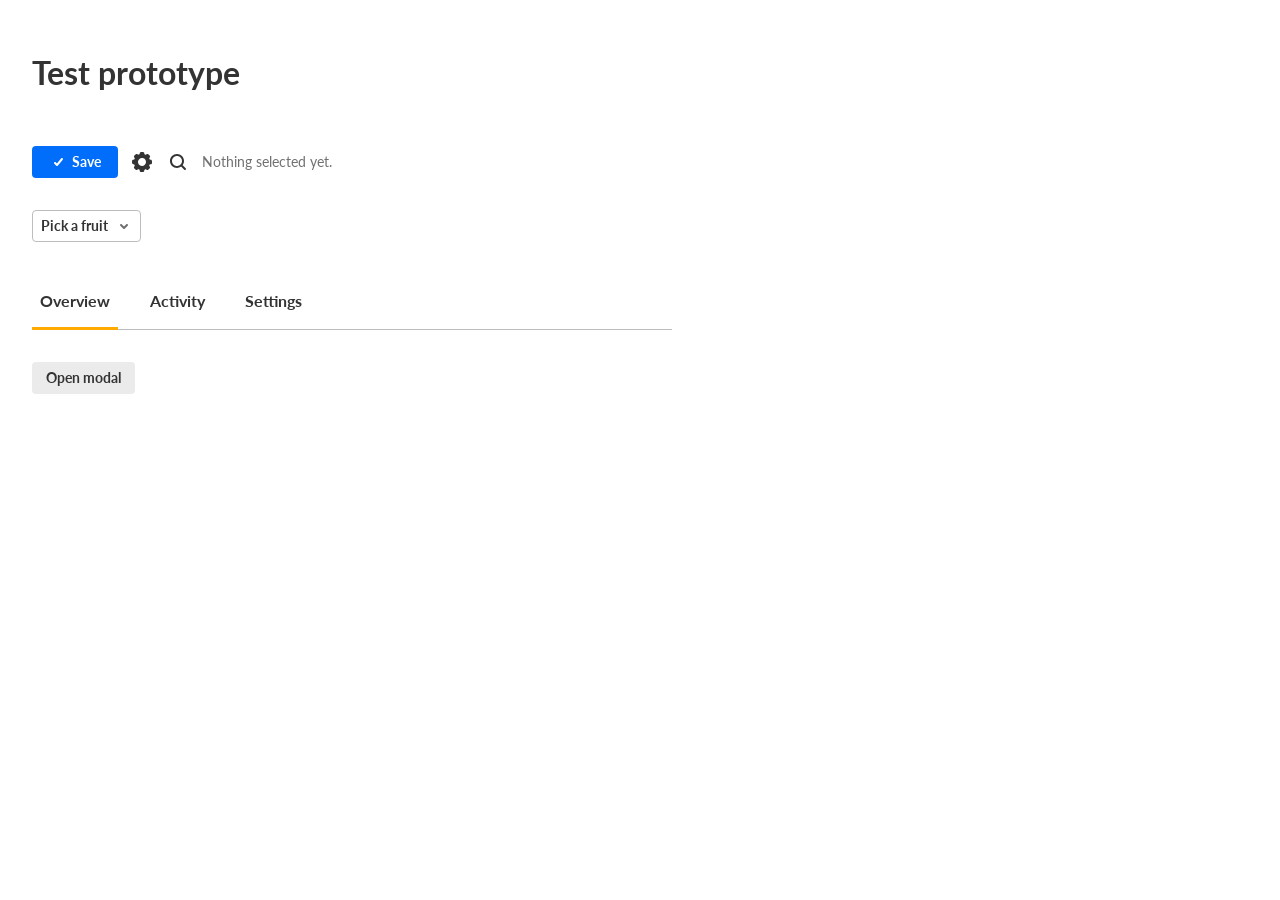
==== test-prototype.html @ f4e9b9c2 "d" ====
<!DOCTYPE html>
<html lang="en">
<head>
  <meta charset="UTF-8" />
  <meta name="viewport" content="width=device-width, initial-scale=1.0" />
  <title>Test prototype (DS v1.0)</title>

  <!-- The three DS tags. This page links ONLY files from releases/v1.0/. -->
  <link rel="stylesheet" href="releases/v1.0/styles.css" />
  <script src="releases/v1.0/ds-icons.js"></script>
  <script src="releases/v1.0/ds.js"></script>

  <style>
    body { margin: 0; padding: 32px; background: var(--ds-background); color: var(--ds-tone-1); }
    .stack { display: flex; flex-direction: column; gap: 32px; max-width: 640px; }
    .row { display: flex; align-items: center; gap: 12px; flex-wrap: wrap; }
    #status { font-size: 14px; color: var(--ds-tone-2); }
  </style>
</head>
<body>
  <div class="stack">
    <h1>Test prototype</h1>

    <!-- Button + icons -->
    <div class="row">
      <button class="ds-btn ds-btn-md ds-btn-primary" id="save">
        <ds-icon name="check" size="16"></ds-icon> Save
      </button>
      <ds-icon name="settings"></ds-icon>
      <ds-icon name="search"></ds-icon>
      <span id="status">Nothing selected yet.</span>
    </div>

    <!-- Select -->
    <div class="row">
      <div class="ds-select-wrapper" id="fruit">
        <button class="ds-select" aria-haspopup="listbox">
          <span>Pick a fruit</span>
          <ds-icon class="ds-select-chevron" name="chevron-down" size="16"></ds-icon>
        </button>
        <div class="ds-select-menu" role="listbox">
          <button class="ds-select-item" role="option"><span class="ds-select-item-label">Apple</span></button>
          <button class="ds-select-item" role="option"><span class="ds-select-item-label">Banana</span></button>
          <button class="ds-select-item" role="option"><span class="ds-select-item-label">Cherry</span></button>
        </div>
      </div>
    </div>

    <!-- Tabs -->
    <div class="ds-tabs" role="tablist" id="tabs">
      <button class="ds-tab" role="tab" aria-selected="true">Overview</button>
      <button class="ds-tab" role="tab" aria-selected="false">Activity</button>
      <button class="ds-tab" role="tab" aria-selected="false">Settings</button>
    </div>

    <!-- Modal -->
    <div class="row">
      <button class="ds-btn ds-btn-md ds-btn-secondary" data-ds-open="confirm-modal">Open modal</button>
    </div>

    <div class="ds-modal ds-modal-sm" id="confirm-modal" hidden>
      <div class="ds-modal-backdrop" data-ds-close></div>
      <div class="ds-modal-dialog" role="dialog" aria-modal="true" aria-labelledby="confirm-modal-title">
        <div class="ds-modal-header">
          <h2 class="ds-modal-title" id="confirm-modal-title">Delete item?</h2>
          <button class="ds-modal-close" data-ds-close aria-label="Close"><ds-icon name="clear"></ds-icon></button>
        </div>
        <div class="ds-modal-body">This action cannot be undone.</div>
        <div class="ds-modal-footer">
          <button class="ds-btn ds-btn-md ds-btn-secondary" data-ds-close>Cancel</button>
          <button class="ds-btn ds-btn-md ds-btn-danger" data-ds-close>Delete</button>
        </div>
      </div>
    </div>
  </div>
</body>
</html>
---- releases/v1.0/styles.css ----
/* ============================================
   @ds/ui — Design System Styles
   ============================================ */

@import url('https://fonts.googleapis.com/css2?family=Lato:wght@400;700&display=swap');

/* ---- Design Tokens ---- */
:root {
  /* Primary */
  --ds-primary: #006efa;
  --ds-primary-darker: #004cad;
  --ds-primary-brighter: #4798ff;
  --ds-primary-text-contrast: #ffffff;

  /* Danger */
  --ds-danger: #ca1c2d;
  --ds-danger-darker: #9d1523;
  --ds-danger-brighter: #e33547;
  --ds-danger-text-contrast: #ffffff;

  /* Acknowledgement */
  --ds-warning: #E86925;
  --ds-warning-text-contrast: #ffffff;
  --ds-success: #23803a;
  --ds-success-text-contrast: #ffffff;

  /* Brand */
  --ds-stream-blue: #006EFA;
  --ds-screen-green: #00A078;

  /* Accent (selected-tab indicator) */
  --ds-accent: #ffaa00;

  /* Secondary text (menu item descriptions) */
  --ds-text-subtle: #888888;
  --ds-text-subtle-disabled: #cccccc;

  /* Tints — translucent brand colors for hover / selected backgrounds */
  --ds-primary-tint-6: rgba(0,110,250,0.06);
  --ds-primary-tint-10: rgba(0,110,250,0.1);
  --ds-danger-tint-10: rgba(202,28,45,0.1);

  /* Tones — Light Theme */
  --ds-tone-1: #333333;
  --ds-tone-2: #707070;
  --ds-tone-3: #878787;
  --ds-tone-4: #bdbdbd;
  --ds-tone-5: #d9d9d9;
  --ds-tone-6: #ebebeb;
  --ds-tone-7: #f5f5f5;
  --ds-tone-8: #ffffff;

  /* Surfaces */
  --ds-background: #ffffff;
  --ds-paper: #f5f5f5;
  --ds-elevated: #ffffff;

  /* Opacity — Black */
  --ds-b-20: rgba(0,0,0,0.2);
  --ds-b-30: rgba(0,0,0,0.3);
  --ds-b-40: rgba(0,0,0,0.4);
  --ds-b-60: rgba(0,0,0,0.6);
  --ds-b-70: rgba(0,0,0,0.7);
  --ds-b-100: #000000;

  /* Opacity — White */
  --ds-w-20: rgba(255,255,255,0.2);
  --ds-w-40: rgba(255,255,255,0.4);
  --ds-w-60: rgba(255,255,255,0.6);
  --ds-w-70: rgba(255,255,255,0.7);
  --ds-w-80: rgba(255,255,255,0.8);
  --ds-w-100: #ffffff;

  /* Hover Mode */
  --ds-hover-black: #000000;

  /* Radius */
  --ds-roundness-tiny: 3px;
  --ds-roundness-1: 4px;
  --ds-roundness-2: 8px;
  --ds-roundness-3: 12px;

  /* Spacing — 4px base. space-N = N x 4px. Half steps use a dash: 1-5 = 1.5 x 4px = 6px. */
  --ds-space-0-25: 1px;
  --ds-space-0-5: 2px;
  --ds-space-0-75: 3px;
  --ds-space-1: 4px;
  --ds-space-1-5: 6px;
  --ds-space-2: 8px;
  --ds-space-2-5: 10px;
  --ds-space-3: 12px;
  --ds-space-3-5: 14px;
  --ds-space-4: 16px;
  --ds-space-4-5: 18px;
  --ds-space-5: 20px;
  --ds-space-5-5: 22px;
  --ds-space-6: 24px;
  --ds-space-7: 28px;
  --ds-space-8: 32px;
  --ds-space-16: 64px;

  /* Typography */
  --ds-font-family: 'Lato', sans-serif;

  --ds-font-size-1: 11px;
  --ds-font-size-2: 12px;
  --ds-font-size-3: 13px;
  --ds-font-size-4: 14px;
  --ds-font-size-5: 16px;
  --ds-font-size-6: 18px;
  --ds-font-size-7: 48px;

  --ds-font-weight-regular: 400;
  --ds-font-weight-bold: 700;

  --ds-line-height-solid: 1;
  --ds-line-height-16: 16px;
  --ds-line-height-18: 18px;
  --ds-line-height-20: 20px;
  --ds-line-height-21: 21px;
  --ds-line-height-24: 24px;

  /* Shadows */
  --ds-shadow-menu: 0 0 0 1px var(--ds-b-20), 0 4px 30px -8px var(--ds-b-20);
  --ds-shadow-floating: 0 0 0 0 var(--ds-b-20), 0 4px 30px 0 var(--ds-b-20);

  /* Motion */
  --ds-duration-fast: 0.1s;
  --ds-duration-base: 0.15s;
  --ds-duration-slow: 0.2s;
  --ds-duration-exit: 0.35s;
  --ds-duration-enter: 0.5s;
  --ds-duration-spin: 0.8s;
  --ds-ease-out: cubic-bezier(0.16, 1, 0.3, 1);

  /* Opacity */
  --ds-opacity-disabled: 0.5;

  /* Layering */
  --ds-z-dropdown: 100;
  --ds-z-tooltip: 100;
  --ds-z-modal: 1000;
  --ds-z-toast: 9999;

  /* Modal widths */
  --ds-modal-width-sm: 400px;
  --ds-modal-width-md: 560px;
  --ds-modal-width-lg: 800px;
}

/* ---- Dark Theme Override ---- */
[data-theme="dark"] {
  --ds-tone-1: #FFFFFF;
  --ds-tone-2: #CCCCCC;
  --ds-tone-3: #999999;
  --ds-tone-4: #666666;
  --ds-tone-5: #525252;
  --ds-tone-6: #383838;
  --ds-tone-7: #212121;
  --ds-tone-8: #000000;
  --ds-background: #121212;
  --ds-paper: #242424;
  --ds-elevated: #333333;
}

/* ---- Global Typography ---- */
html, body {
  font-family: var(--ds-font-family);
}

/* ---- Base Reset for DS components ---- */
[class^="ds-"],
[class*=" ds-"] {
  box-sizing: border-box;
  font-family: var(--ds-font-family);
}

/* ============================================
   Button
   ============================================ */
.ds-btn {
  display: inline-flex;
  align-items: center;
  justify-content: center;
  gap: var(--ds-space-1-5);
  font-family: var(--ds-font-family);
  font-weight: var(--ds-font-weight-bold);
  font-size: var(--ds-font-size-4);
  border: none;
  cursor: pointer;
  transition: all var(--ds-duration-base);
  border-radius: var(--ds-roundness-1);
  white-space: nowrap;
  text-decoration: none;
  line-height: var(--ds-line-height-solid);
}
.ds-btn:focus-visible {
  outline: 2px solid var(--ds-primary);
  outline-offset: 2px;
}

/* Sizes */
.ds-btn-sm { height: 24px; min-width: 70px; padding: 0 var(--ds-space-2-5); font-size: var(--ds-font-size-3); }
.ds-btn-md { height: 32px; min-width: 86px; padding: 0 var(--ds-space-3-5); }
.ds-btn-lg { height: 40px; min-width: 99px; padding: 0 var(--ds-space-4-5); font-size: var(--ds-font-size-5); }
.ds-btn-xl { height: 48px; min-width: 99px; padding: 0 var(--ds-space-5-5); font-size: var(--ds-font-size-5); }

/* Variants */
.ds-btn-primary { background: var(--ds-primary); color: var(--ds-primary-text-contrast); }
.ds-btn-primary:hover { background: var(--ds-primary-darker); }

.ds-btn-secondary { background: var(--ds-tone-6); color: var(--ds-tone-1); border: none; }
.ds-btn-secondary:hover { background: var(--ds-tone-5); }

.ds-btn-danger { background: var(--ds-danger); color: var(--ds-danger-text-contrast); }
.ds-btn-danger:hover { background: var(--ds-danger-darker); }

/* Disabled — applied via :disabled pseudo-class for real buttons */
.ds-btn:disabled,
.ds-btn[aria-disabled="true"] {
  background: var(--ds-tone-6);
  color: var(--ds-tone-4);
  border: none;
  cursor: not-allowed;
  pointer-events: none;
}

/* Borderless — transparent bg, colored text, bg on hover */
.ds-btn-borderless { background: transparent; }
.ds-btn-borderless.ds-btn-primary { background: transparent; color: var(--ds-primary); }
.ds-btn-borderless.ds-btn-primary:hover { background: var(--ds-primary-tint-10); }
.ds-btn-borderless.ds-btn-secondary { background: transparent; color: var(--ds-tone-1); }
.ds-btn-borderless.ds-btn-secondary:hover { background: var(--ds-tone-5); }
.ds-btn-borderless.ds-btn-danger { background: transparent; color: var(--ds-danger); }
.ds-btn-borderless.ds-btn-danger:hover { background: var(--ds-danger-tint-10); }

/* Icon-only */
.ds-btn-icon { min-width: unset; padding: 0; }
.ds-btn-icon.ds-btn-sm { width: 24px; }
.ds-btn-icon.ds-btn-md { width: 32px; }
.ds-btn-icon.ds-btn-md svg { width: 24px; height: 24px; }
.ds-btn-icon.ds-btn-lg { width: 40px; }
.ds-btn-icon.ds-btn-lg svg { width: 24px; height: 24px; }
.ds-btn-icon.ds-btn-xl { width: 48px; }

/* Circular */
.ds-btn-circular {
  display: inline-flex;
  align-items: center;
  justify-content: center;
  border-radius: 50%;
  border: none;
  cursor: pointer;
  background: var(--ds-b-60);
  color: var(--ds-w-100);
  transition: all var(--ds-duration-base);
  padding: 0;
}
.ds-btn-circular:hover {
  background: var(--ds-b-70);
}
.ds-btn-circular:focus-visible {
  background: var(--ds-b-70);
  outline: 2px solid var(--ds-primary);
  outline-offset: 2px;
}
.ds-btn-circular:disabled,
.ds-btn-circular[aria-disabled="true"] {
  background: var(--ds-tone-5);
  color: var(--ds-tone-4);
  cursor: not-allowed;
  pointer-events: none;
}
.ds-btn-circular-sm { width: 32px; height: 32px; }
.ds-btn-circular-sm svg { width: 24px; height: 24px; }
.ds-btn-circular-md { width: 48px; height: 48px; }
.ds-btn-circular-md svg { width: 36px; height: 36px; }
.ds-btn-circular-lg { width: 56px; height: 56px; }
.ds-btn-circular-lg svg { width: 36px; height: 36px; }

/* Circular — dark theme */
[data-theme="dark"] .ds-btn-circular {
  background: var(--ds-w-60);
  color: var(--ds-w-100);
}
[data-theme="dark"] .ds-btn-circular:hover {
  background: var(--ds-w-70);
}
[data-theme="dark"] .ds-btn-circular:focus-visible {
  background: var(--ds-w-70);
}

/* ============================================
   Input
   ============================================ */
.ds-input {
  font-family: var(--ds-font-family);
  font-weight: var(--ds-font-weight-regular);
  border: 1px solid var(--ds-tone-3);
  border-radius: var(--ds-roundness-1);
  background: var(--ds-tone-8);
  color: var(--ds-tone-1);
  outline: none;
  transition: all var(--ds-duration-base);
  padding: 0 var(--ds-space-2-5);
  width: 100%;
}
.ds-input::placeholder { color: var(--ds-tone-3); }
.ds-input:hover { border-color: var(--ds-tone-2); }
.ds-input:focus { border-color: var(--ds-primary); }

/* Sizes */
.ds-input-md { height: 32px; font-size: var(--ds-font-size-4); }
.ds-input-lg { height: 40px; font-size: var(--ds-font-size-5); }
.ds-input-xl { height: 48px; font-size: var(--ds-font-size-5); }

/* States */
.ds-input-error { border-color: var(--ds-danger); }
.ds-input-error:focus { border-color: var(--ds-danger); }

.ds-input:disabled {
  background: var(--ds-tone-8);
  border-color: var(--ds-tone-4);
  color: var(--ds-tone-4);
  cursor: not-allowed;
}

/* ============================================
   Textarea
   ============================================ */
.ds-textarea {
  font-family: var(--ds-font-family);
  font-weight: var(--ds-font-weight-regular);
  border: 1px solid var(--ds-tone-3);
  border-radius: var(--ds-roundness-1);
  background: var(--ds-tone-8);
  color: var(--ds-tone-1);
  outline: none;
  transition: all var(--ds-duration-base);
  padding: var(--ds-space-2) var(--ds-space-2-5);
  min-height: 88px;
  resize: vertical;
  font-size: var(--ds-font-size-4);
  width: 100%;
}
.ds-textarea::placeholder { color: var(--ds-tone-3); }
.ds-textarea:hover { border-color: var(--ds-tone-2); }
.ds-textarea:focus { border-color: var(--ds-primary); }
.ds-textarea-error { border-color: var(--ds-danger); }
.ds-textarea-error:focus { border-color: var(--ds-danger); }
.ds-textarea:disabled {
  background: var(--ds-tone-8);
  border-color: var(--ds-tone-4);
  color: var(--ds-tone-4);
  cursor: not-allowed;
}

/* ============================================
   Checkbox
   ============================================ */
.ds-checkbox {
  display: inline-flex;
  align-items: center;
  gap: var(--ds-space-2);
  cursor: pointer;
  font-size: var(--ds-font-size-4);
  color: var(--ds-tone-1);
  position: relative;
}
.ds-checkbox-input {
  position: absolute;
  width: 1px;
  height: 1px;
  padding: 0;
  margin: -1px;
  overflow: hidden;
  clip: rect(0,0,0,0);
  white-space: nowrap;
  border-width: 0;
}
.ds-checkbox-indicator {
  width: 18px;
  height: 18px;
  flex-shrink: 0;
  border: 1px solid var(--ds-tone-3);
  border-radius: var(--ds-roundness-1);
  background: var(--ds-tone-8);
  display: inline-flex;
  align-items: center;
  justify-content: center;
  transition: all var(--ds-duration-base);
}
.ds-checkbox-indicator svg {
  display: none;
}

/* Checked */
.ds-checkbox-input:checked + .ds-checkbox-indicator {
  background: var(--ds-primary);
  border-color: var(--ds-primary);
}
.ds-checkbox-input:checked + .ds-checkbox-indicator svg {
  display: block;
}

/* Indeterminate */
.ds-checkbox-input:indeterminate + .ds-checkbox-indicator {
  background: var(--ds-primary);
  border-color: var(--ds-primary);
}
.ds-checkbox-input:indeterminate + .ds-checkbox-indicator svg {
  display: block;
}

/* Disabled */
.ds-checkbox-input:disabled + .ds-checkbox-indicator {
  background: var(--ds-tone-7);
  border-color: var(--ds-tone-4);
  cursor: not-allowed;
}
.ds-checkbox-input:disabled ~ .ds-checkbox-label {
  color: var(--ds-tone-4);
  cursor: not-allowed;
}
.ds-checkbox:has(.ds-checkbox-input:disabled) {
  cursor: not-allowed;
}

/* Focus */
.ds-checkbox-input:focus-visible + .ds-checkbox-indicator {
  outline: 2px solid var(--ds-primary);
  outline-offset: 2px;
}

/* ============================================
   Radio
   ============================================ */
.ds-radio {
  display: inline-flex;
  align-items: center;
  gap: var(--ds-space-2);
  cursor: pointer;
  font-size: var(--ds-font-size-4);
  color: var(--ds-tone-1);
  position: relative;
}
.ds-radio-input {
  position: absolute;
  width: 1px;
  height: 1px;
  padding: 0;
  margin: -1px;
  overflow: hidden;
  clip: rect(0,0,0,0);
  white-space: nowrap;
  border-width: 0;
}
.ds-radio-indicator {
  width: 18px;
  height: 18px;
  flex-shrink: 0;
  border: 1px solid var(--ds-tone-3);
  border-radius: 50%;
  background: var(--ds-tone-8);
  display: inline-flex;
  align-items: center;
  justify-content: center;
  transition: all var(--ds-duration-base);
}
.ds-radio-indicator::after {
  content: '';
  display: block;
  width: 8px;
  height: 8px;
  background: var(--ds-w-100);
  border-radius: 50%;
  opacity: 0;
  transition: opacity var(--ds-duration-base);
}

/* Selected */
.ds-radio-input:checked + .ds-radio-indicator {
  background: var(--ds-primary);
  border-color: var(--ds-primary);
}
.ds-radio-input:checked + .ds-radio-indicator::after {
  opacity: 1;
}

/* Disabled */
.ds-radio-input:disabled + .ds-radio-indicator {
  background: var(--ds-tone-7);
  border-color: var(--ds-tone-4);
  cursor: not-allowed;
}
.ds-radio-input:disabled ~ .ds-radio-label {
  color: var(--ds-tone-4);
  cursor: not-allowed;
}
.ds-radio:has(.ds-radio-input:disabled) {
  cursor: not-allowed;
}

/* Focus */
.ds-radio-input:focus-visible + .ds-radio-indicator {
  outline: 2px solid var(--ds-primary);
  outline-offset: 2px;
}

/* ============================================
   Switch
   ============================================ */
.ds-switch {
  display: inline-flex;
  align-items: center;
  gap: var(--ds-space-2);
}
.ds-switch-track {
  position: relative;
  cursor: pointer;
  transition: all var(--ds-duration-base);
  border-radius: var(--ds-roundness-3);
  border: none;
  padding: 0;
  outline: none;
}
.ds-switch-track:focus-visible {
  outline: 2px solid var(--ds-primary);
  outline-offset: 2px;
}

/* Sizes */
.ds-switch-sm { width: 32px; height: 16px; }
.ds-switch-lg { width: 44px; height: 24px; }

/* States */
.ds-switch-off { background: var(--ds-tone-3); }
.ds-switch-on { background: var(--ds-primary); }

.ds-switch-handle {
  position: absolute;
  top: 2px;
  background: var(--ds-w-100);
  border-radius: 50%;
  transition: all var(--ds-duration-base);
}
.ds-switch-sm .ds-switch-handle { width: 12px; height: 12px; }
.ds-switch-lg .ds-switch-handle { width: 20px; height: 20px; }

.ds-switch-off .ds-switch-handle { left: 2px; }
.ds-switch-on.ds-switch-sm .ds-switch-handle { left: 18px; }
.ds-switch-on.ds-switch-lg .ds-switch-handle { left: 22px; }

/* Disabled */
.ds-switch-track:disabled {
  opacity: var(--ds-opacity-disabled);
  cursor: not-allowed;
}

.ds-switch-content {
  display: flex;
  flex-direction: column;
}
.ds-switch-label {
  font-size: var(--ds-font-size-4);
  font-weight: var(--ds-font-weight-bold);
  color: var(--ds-tone-1);
}
.ds-switch-description {
  font-size: var(--ds-font-size-3);
  color: var(--ds-tone-2);
}

/* ============================================
   FormField
   ============================================ */
.ds-form-field {
  margin-bottom: var(--ds-space-5);
}
.ds-form-label {
  display: flex;
  align-items: center;
  gap: var(--ds-space-1-5);
  font-family: var(--ds-font-family);
  font-size: var(--ds-font-size-4);
  font-weight: var(--ds-font-weight-bold);
  margin-bottom: var(--ds-space-1);
  color: var(--ds-tone-1);
}
.ds-form-counter {
  font-weight: var(--ds-font-weight-regular);
  color: var(--ds-tone-2);
  margin-left: auto;
}
.ds-form-desc {
  font-family: var(--ds-font-family);
  font-size: var(--ds-font-size-3);
  font-weight: var(--ds-font-weight-bold);
  color: var(--ds-tone-2);
  margin: 0 0 var(--ds-space-1);
}
.ds-form-error {
  font-family: var(--ds-font-family);
  font-size: var(--ds-font-size-4);
  color: var(--ds-danger);
  margin-top: var(--ds-space-1);
}

/* ============================================
   Select
   ============================================ */

/* -- Wrapper (positions trigger + menu) -- */
.ds-select-wrapper {
  position: relative;
  display: inline-block;
}

/* -- Trigger -- */
.ds-select {
  display: inline-flex;
  align-items: center;
  gap: var(--ds-space-2);
  height: 32px;
  padding: 0 var(--ds-space-2);
  font-family: var(--ds-font-family);
  font-weight: var(--ds-font-weight-bold);
  font-size: var(--ds-font-size-4);
  color: var(--ds-tone-1);
  background: var(--ds-background);
  border: 1px solid var(--ds-tone-4);
  border-radius: var(--ds-roundness-1);
  cursor: pointer;
  outline: none;
  transition: all var(--ds-duration-base);
  white-space: nowrap;
  line-height: var(--ds-line-height-solid);
}
.ds-select:hover {
  background: var(--ds-tone-6);
  border-color: var(--ds-tone-5);
}
.ds-select:focus-visible,
.ds-select[aria-expanded="true"] {
  background: var(--ds-tone-6);
  border-color: var(--ds-tone-6);
}
.ds-select:disabled,
.ds-select[aria-disabled="true"] {
  background: var(--ds-background);
  border-color: var(--ds-tone-6);
  color: var(--ds-tone-4);
  cursor: not-allowed;
  pointer-events: none;
}
.ds-select:disabled .ds-select-icon,
.ds-select[aria-disabled="true"] .ds-select-icon {
  color: var(--ds-tone-4);
}

/* Chevron flip when open */
.ds-select[aria-expanded="true"] .ds-select-chevron {
  transform: rotate(180deg);
}

/* Borderless variant */
.ds-select-borderless {
  border-color: transparent;
}
.ds-select-borderless:hover {
  border-color: transparent;
}
.ds-select-borderless:focus-visible,
.ds-select-borderless[aria-expanded="true"] {
  border-color: transparent;
}
.ds-select-borderless:disabled,
.ds-select-borderless[aria-disabled="true"] {
  border-color: transparent;
}

/* Icon-only trigger */
.ds-select-icon-only {
  padding: 0 var(--ds-space-1);
}

/* Select icon wrapper (leading icon) */
.ds-select-icon {
  display: inline-flex;
  flex-shrink: 0;
  color: var(--ds-tone-1);
}

/* Chevron */
.ds-select-chevron {
  display: inline-flex;
  flex-shrink: 0;
  color: var(--ds-tone-2);
  transition: transform var(--ds-duration-base);
}
.ds-select:disabled .ds-select-chevron,
.ds-select[aria-disabled="true"] .ds-select-chevron {
  color: var(--ds-tone-4);
}

/* -- Dropdown Menu -- */
.ds-select-menu {
  width: 260px;
  max-height: 320px;
  overflow-y: auto;
  background: var(--ds-elevated);
  border-radius: var(--ds-roundness-1);
  padding: var(--ds-space-2) 0;
  box-shadow: var(--ds-shadow-menu);
}

/* When menu is inside a wrapper, position it absolutely & hide by default */
.ds-select-wrapper .ds-select-menu {
  position: absolute;
  top: calc(100% + var(--ds-space-1));
  left: 0;
  z-index: var(--ds-z-dropdown);
  display: none;
}
.ds-select-wrapper.ds-select-open .ds-select-menu {
  display: block;
}

/* -- Menu Item -- */
.ds-select-item {
  display: flex;
  align-items: center;
  gap: var(--ds-space-2);
  width: 100%;
  padding: var(--ds-space-2) var(--ds-space-4);
  position: relative;
  font-family: var(--ds-font-family);
  font-weight: var(--ds-font-weight-bold);
  font-size: var(--ds-font-size-4);
  line-height: var(--ds-line-height-24);
  color: var(--ds-tone-1);
  background: none;
  border: none;
  cursor: pointer;
  text-align: left;
  outline: none;
}
.ds-select-item::before {
  content: '';
  position: absolute;
  inset: var(--ds-space-1);
  border-radius: var(--ds-roundness-1);
  transition: background var(--ds-duration-fast);
}
.ds-select-item:hover::before {
  background: var(--ds-tone-6);
}
.ds-select-item > * {
  position: relative;
}

/* Item label text */
.ds-select-item-label {
  flex: 1 0 0;
  min-width: 0;
}

/* Item description (below label) */
.ds-select-item-desc {
  font-weight: var(--ds-font-weight-regular);
  font-size: var(--ds-font-size-3);
  line-height: normal;
  color: var(--ds-text-subtle);
}

/* Item trailing icon (check, chevron-right) */
.ds-select-item-trailing {
  display: inline-flex;
  flex-shrink: 0;
}

/* Disabled item */
.ds-select-item[aria-disabled="true"] {
  color: var(--ds-tone-4);
  cursor: not-allowed;
  pointer-events: none;
}
.ds-select-item[aria-disabled="true"]:hover::before {
  background: none;
}
.ds-select-item[aria-disabled="true"] .ds-select-item-desc {
  color: var(--ds-text-subtle-disabled);
}

/* -- Separator -- */
.ds-select-separator {
  padding: var(--ds-space-2) 0 0;
}
.ds-select-separator-line {
  border: none;
  border-top: 1px solid var(--ds-tone-4);
  margin: 0 0 var(--ds-space-2);
}
.ds-select-separator-title {
  padding: 0 var(--ds-space-4) var(--ds-space-2);
  font-family: var(--ds-font-family);
  font-weight: var(--ds-font-weight-bold);
  font-size: var(--ds-font-size-4);
  line-height: var(--ds-line-height-16);
  color: var(--ds-tone-2);
}

/* ============================================
   Tabs
   ============================================ */
.ds-tabs {
  display: flex;
  gap: var(--ds-space-6);
  align-items: start;
  border-bottom: 1px solid var(--ds-tone-4);
}

.ds-tab {
  display: inline-flex;
  align-items: center;
  justify-content: center;
  gap: var(--ds-space-2);
  height: 56px;
  padding: 0 var(--ds-space-2);
  font-family: var(--ds-font-family);
  font-weight: var(--ds-font-weight-bold);
  font-size: var(--ds-font-size-5);
  line-height: var(--ds-line-height-21);
  color: var(--ds-tone-1);
  background: none;
  border: none;
  border-bottom: 3px solid transparent;
  cursor: pointer;
  white-space: nowrap;
  outline: none;
  transition: color var(--ds-duration-base), border-color var(--ds-duration-base);
  margin-bottom: -1px; /* overlap container border */
}
.ds-tab:hover {
  color: var(--ds-primary);
}
.ds-tab:hover .ds-tab-icon {
  color: var(--ds-primary);
}
.ds-tab:active {
  color: var(--ds-primary-brighter);
}
.ds-tab:focus-visible {
  outline: 2px solid var(--ds-primary);
  outline-offset: -2px;
  border-radius: var(--ds-roundness-1);
}

/* Current / selected tab */
.ds-tab[aria-selected="true"] {
  border-bottom-color: var(--ds-accent);
}

/* Disabled */
.ds-tab:disabled,
.ds-tab[aria-disabled="true"] {
  color: var(--ds-tone-4);
  cursor: not-allowed;
  pointer-events: none;
}
.ds-tab:disabled .ds-tab-icon,
.ds-tab[aria-disabled="true"] .ds-tab-icon {
  color: var(--ds-tone-4);
}

/* Tab icon */
.ds-tab-icon {
  display: inline-flex;
  flex-shrink: 0;
  color: var(--ds-tone-1);
  transition: color var(--ds-duration-base);
}

/* Tab chevron (for select-style tabs) */
.ds-tab-chevron {
  display: inline-flex;
  flex-shrink: 0;
  transition: color var(--ds-duration-base);
}

/* ============================================
   Segmented Control
   ============================================ */
.ds-segmented {
  display: inline-flex;
  align-items: center;
  gap: var(--ds-space-0-5);
  padding: var(--ds-space-0-5);
  background: var(--ds-tone-6);
  border-radius: var(--ds-roundness-1);
}

.ds-segmented-item {
  display: inline-flex;
  align-items: center;
  justify-content: center;
  gap: var(--ds-space-1);
  height: 28px;
  padding: var(--ds-space-0-5) var(--ds-space-3);
  font-family: var(--ds-font-family);
  font-weight: var(--ds-font-weight-bold);
  font-size: var(--ds-font-size-4);
  line-height: var(--ds-line-height-solid);
  color: var(--ds-tone-1);
  background: none;
  border: none;
  border-radius: var(--ds-roundness-1);
  cursor: pointer;
  white-space: nowrap;
  outline: none;
  transition: background var(--ds-duration-base);
}

/* Hover */
.ds-segmented-item:hover {
  background: var(--ds-tone-5);
}

/* Focus */
.ds-segmented-item:focus-visible {
  background: var(--ds-tone-4);
  outline: 2px solid var(--ds-primary);
  outline-offset: -2px;
}

/* Selected */
.ds-segmented-item[aria-checked="true"] {
  background: var(--ds-tone-8);
}
.ds-segmented-item[aria-checked="true"]:hover {
  background: var(--ds-tone-8);
}

/* Disabled */
.ds-segmented-item:disabled {
  color: var(--ds-tone-4);
  cursor: not-allowed;
  pointer-events: none;
}
.ds-segmented-item:disabled svg {
  color: var(--ds-tone-4);
}

/* Icon inside item */
.ds-segmented-icon {
  display: inline-flex;
  flex-shrink: 0;
  color: inherit;
}

/* ============================================
   Data Table
   ============================================ */

/* -- Wrapper -- */
.ds-table {
  width: 100%;
  font-family: var(--ds-font-family);
}

/* -- Action Bar -- */
.ds-table-action-bar {
  display: flex;
  align-items: center;
  gap: var(--ds-space-2);
  height: 32px;
  margin-bottom: var(--ds-space-4);
}
.ds-table-action-bar-spacer {
  flex: 1 1 auto;
}

/* -- Table element -- */
.ds-table table {
  width: 100%;
  border-collapse: collapse;
  table-layout: fixed;
}

/* -- Header Row -- */
.ds-table thead th {
  height: 36px;
  padding: 0 var(--ds-space-2);
  font-family: var(--ds-font-family);
  font-weight: var(--ds-font-weight-bold);
  font-size: var(--ds-font-size-3);
  line-height: var(--ds-line-height-16);
  color: var(--ds-tone-2);
  text-align: left;
  white-space: nowrap;
  border-bottom: 1px solid var(--ds-tone-5);
  vertical-align: middle;
  user-select: none;
}

/* Sortable header */
.ds-table-sortable {
  cursor: pointer;
  transition: color var(--ds-duration-base);
}
.ds-table-sortable:hover {
  color: var(--ds-tone-1);
}

/* Sort indicator */
.ds-table-sort-icon {
  display: inline-flex;
  vertical-align: middle;
  margin-left: var(--ds-space-1);
  color: inherit;
}

/* Active sort column header */
.ds-table-sorted {
  color: var(--ds-tone-1);
}

/* -- Body Row -- */
.ds-table tbody tr {
  height: 64px;
  border-bottom: 1px solid var(--ds-tone-6);
  transition: background var(--ds-duration-fast);
}
.ds-table tbody tr:hover {
  background: var(--ds-tone-7);
}

/* Selected row */
.ds-table tbody tr.ds-table-row-selected {
  background: var(--ds-primary-tint-6);
}
.ds-table tbody tr.ds-table-row-selected:hover {
  background: var(--ds-primary-tint-10);
}

/* -- Cells -- */
.ds-table tbody td {
  padding: 0 var(--ds-space-2);
  font-size: var(--ds-font-size-4);
  font-weight: var(--ds-font-weight-regular);
  color: var(--ds-tone-1);
  vertical-align: middle;
  white-space: nowrap;
  overflow: hidden;
  text-overflow: ellipsis;
}

/* Highlighted (bold) column — e.g. the name column */
.ds-table-cell-highlight {
  font-weight: var(--ds-font-weight-bold);
}

/* -- Checkbox column -- */
.ds-table-col-checkbox {
  width: 50px;
  padding-left: var(--ds-space-6) !important;
}

/* -- Icon column -- */
.ds-table-col-icon {
  width: 40px;
  padding: var(--ds-space-2) !important;
}
.ds-table-col-icon .ds-table-icon {
  display: inline-flex;
  color: var(--ds-tone-3);
}

/* -- Action column -- */
.ds-table-col-action {
  width: 56px;
  text-align: center;
}

/* -- Status badge -- */
.ds-table-status {
  display: inline-flex;
  align-items: center;
  gap: var(--ds-space-1-5);
  font-weight: var(--ds-font-weight-bold);
  font-size: var(--ds-font-size-4);
}
.ds-table-status::before {
  content: '';
  display: block;
  width: 8px;
  height: 8px;
  border-radius: 50%;
  flex-shrink: 0;
}
.ds-table-status-green { color: var(--ds-screen-green); }
.ds-table-status-green::before { background: var(--ds-screen-green); }
.ds-table-status-orange { color: var(--ds-warning); }
.ds-table-status-orange::before { background: var(--ds-warning); }
.ds-table-status-red { color: var(--ds-danger); }
.ds-table-status-red::before { background: var(--ds-danger); }
.ds-table-status-grey { color: var(--ds-tone-3); }
.ds-table-status-grey::before { background: var(--ds-tone-4); }

/* -- Bulk Action Bar (shown when rows selected) -- */
.ds-table-bulk-bar {
  display: flex;
  align-items: center;
  gap: var(--ds-space-3);
  height: 40px;
  padding: 0 var(--ds-space-4);
  background: var(--ds-tone-7);
  border-radius: var(--ds-roundness-1);
  margin-bottom: var(--ds-space-2);
  font-size: var(--ds-font-size-4);
  font-weight: var(--ds-font-weight-bold);
  color: var(--ds-tone-1);
}
.ds-table-bulk-bar-count {
  color: var(--ds-tone-2);
  font-weight: var(--ds-font-weight-regular);
}

/* -- Pagination -- */
.ds-table-pagination {
  display: flex;
  align-items: center;
  justify-content: center;
  gap: var(--ds-space-1);
  height: 32px;
  border-top: 1px solid var(--ds-tone-5);
}

.ds-table-page {
  display: inline-flex;
  align-items: center;
  justify-content: center;
  width: 24px;
  height: 24px;
  font-family: var(--ds-font-family);
  font-weight: var(--ds-font-weight-bold);
  font-size: var(--ds-font-size-3);
  color: var(--ds-tone-1);
  background: none;
  border: none;
  border-radius: var(--ds-roundness-1);
  cursor: pointer;
  transition: background var(--ds-duration-base);
  padding: 0;
}
.ds-table-page:hover {
  background: var(--ds-tone-5);
}

/* Active page */
.ds-table-page[aria-current="page"] {
  background: var(--ds-tone-2);
  color: var(--ds-tone-8);
}
.ds-table-page[aria-current="page"]:hover {
  background: var(--ds-tone-2);
}

/* Disabled page (prev/next arrows) */
.ds-table-page:disabled {
  color: var(--ds-tone-4);
  cursor: not-allowed;
  pointer-events: none;
}

/* Truncation ellipsis */
.ds-table-page-ellipsis {
  display: inline-flex;
  align-items: center;
  justify-content: center;
  width: 24px;
  height: 24px;
  font-weight: var(--ds-font-weight-bold);
  font-size: var(--ds-font-size-3);
  color: var(--ds-tone-3);
}

/* -- Empty State -- */
.ds-table-empty {
  display: flex;
  flex-direction: column;
  align-items: center;
  justify-content: center;
  padding: var(--ds-space-16) var(--ds-space-6);
  text-align: center;
  color: var(--ds-tone-3);
  font-size: var(--ds-font-size-4);
}
.ds-table-empty-title {
  font-weight: var(--ds-font-weight-bold);
  font-size: var(--ds-font-size-5);
  color: var(--ds-tone-2);
  margin-bottom: var(--ds-space-1);
}

/* -- Loading State -- */
.ds-table-loader {
  display: flex;
  align-items: center;
  justify-content: center;
  padding: var(--ds-space-16) var(--ds-space-6);
}
@keyframes ds-table-spin {
  to { transform: rotate(360deg); }
}
.ds-table-spinner {
  width: 24px;
  height: 24px;
  border: 3px solid var(--ds-tone-5);
  border-top-color: var(--ds-primary);
  border-radius: 50%;
  animation: ds-table-spin var(--ds-duration-spin) linear infinite;
}

/* -- Error State -- */
.ds-table-error {
  display: flex;
  flex-direction: column;
  align-items: center;
  justify-content: center;
  padding: var(--ds-space-16) var(--ds-space-6);
  text-align: center;
  color: var(--ds-danger);
  font-size: var(--ds-font-size-4);
}
.ds-table-error-title {
  font-weight: var(--ds-font-weight-bold);
  font-size: var(--ds-font-size-5);
  margin-bottom: var(--ds-space-1);
}

/* ============================================
   User Picture
   ============================================ */
.ds-user-picture {
  display: inline-flex;
  align-items: center;
  justify-content: center;
  overflow: hidden;
  flex-shrink: 0;
  background: var(--ds-tone-6);
  font-family: var(--ds-font-family);
  font-weight: var(--ds-font-weight-bold);
  text-transform: uppercase;
  color: var(--ds-tone-1);
  line-height: var(--ds-line-height-solid);
}

/* Sizes */
.ds-user-picture-sm {
  width: 24px;
  height: 24px;
  border-radius: var(--ds-roundness-1);
  font-size: var(--ds-font-size-1);
}
.ds-user-picture-md {
  width: 36px;
  height: 36px;
  border-radius: var(--ds-roundness-1);
  font-size: var(--ds-font-size-4);
}
.ds-user-picture-lg {
  width: 48px;
  height: 48px;
  border-radius: var(--ds-roundness-1);
  font-size: var(--ds-font-size-6);
}
.ds-user-picture-xl {
  width: 96px;
  height: 96px;
  border-radius: var(--ds-roundness-2);
  font-size: var(--ds-font-size-7);
}

/* Shape — round */
.ds-user-picture-round {
  border-radius: 50%;
}

/* Image mode — remove background, let img fill */
.ds-user-picture img {
  width: 100%;
  height: 100%;
  object-fit: cover;
  display: block;
}

/* ============================================
   Acknowledgement & Help
   ============================================ */

/* ---- Acknowledgement ---- */
.ds-ack {
  display: flex;
  align-items: center;
  gap: var(--ds-space-2);
  padding: var(--ds-space-1) var(--ds-space-2);
  border-radius: var(--ds-roundness-1);
  font-family: var(--ds-font-family);
  font-size: var(--ds-font-size-4);
  line-height: var(--ds-line-height-18);
  background: var(--ds-tone-7);
  color: var(--ds-tone-1);
}

.ds-ack-icon {
  flex-shrink: 0;
  width: 24px;
  height: 24px;
}
.ds-ack-icon svg {
  width: 24px;
  height: 24px;
  display: block;
}

.ds-ack-text {
  font-weight: var(--ds-font-weight-regular);
  white-space: nowrap;
}

.ds-ack-link {
  font-weight: var(--ds-font-weight-bold);
  text-decoration: underline;
  text-decoration-skip-ink: none;
  color: inherit;
  white-space: nowrap;
  cursor: pointer;
}

.ds-ack-dismiss {
  flex-shrink: 0;
  width: 24px;
  height: 24px;
  background: none;
  border: none;
  padding: 0;
  cursor: pointer;
  display: flex;
  align-items: center;
  justify-content: center;
}
.ds-ack-dismiss svg {
  width: 24px;
  height: 24px;
  display: block;
}

/* Inline severity — icon color only */
.ds-ack-info .ds-ack-icon { color: var(--ds-primary); }
.ds-ack-error .ds-ack-icon { color: var(--ds-danger); }
.ds-ack-success .ds-ack-icon { color: var(--ds-success); }
.ds-ack-warning .ds-ack-icon { color: var(--ds-warning); }
.ds-ack .ds-ack-dismiss { color: var(--ds-tone-1); }

/* Floating variant */
.ds-ack-floating {
  padding: var(--ds-space-1) var(--ds-space-4);
  height: 48px;
  color: var(--ds-w-100);
  box-shadow: var(--ds-shadow-floating);
}
.ds-ack-floating .ds-ack-link { color: var(--ds-w-100); }
.ds-ack-floating .ds-ack-dismiss { color: var(--ds-w-100); }

.ds-ack-floating.ds-ack-info { background: var(--ds-primary); }
.ds-ack-floating.ds-ack-error { background: var(--ds-danger); }
.ds-ack-floating.ds-ack-success { background: var(--ds-success); }
.ds-ack-floating.ds-ack-warning { background: var(--ds-warning); }

/* Floating hides the severity icon */
.ds-ack-floating .ds-ack-icon { display: none; }

/* Toast demo — active state */
.ds-ack-floating.ds-toast-active {
  position: fixed;
  top: var(--ds-space-6);
  left: 50%;
  transform: translateX(-50%);
  width: auto;
  max-width: calc(100vw - 48px);
  height: auto;
  min-height: 48px;
  z-index: var(--ds-z-toast);
  white-space: normal;
  animation: ds-toast-in var(--ds-duration-enter) var(--ds-ease-out);
}
@keyframes ds-toast-in {
  0%   { opacity: 0; transform: translateX(-50%) translateY(-24px) scale(0.96); }
  100% { opacity: 1; transform: translateX(-50%) translateY(0) scale(1); }
}
@keyframes ds-toast-out {
  0%   { opacity: 1; transform: translateX(-50%) translateY(0) scale(1); }
  100% { opacity: 0; transform: translateX(-50%) translateY(-10px) scale(0.98); }
}

/* ---- Hint (Tooltip) ---- */
.ds-hint {
  display: inline-flex;
  flex-direction: column;
  align-items: center;
}

.ds-hint-body {
  background: var(--ds-tone-1);
  color: var(--ds-tone-8);
  font-family: var(--ds-font-family);
  font-weight: var(--ds-font-weight-bold);
  font-size: var(--ds-font-size-4);
  line-height: var(--ds-line-height-18);
  padding: var(--ds-space-2);
  border-radius: var(--ds-roundness-1);
  max-width: 360px;
  width: max-content;
}

.ds-hint-arrow {
  flex-shrink: 0;
  line-height: 0;
}
.ds-hint-arrow svg {
  display: block;
}
.ds-hint-arrow svg path { fill: var(--ds-tone-1); }

/* Direction: Top (body on top, arrow below pointing down) */
.ds-hint-top { flex-direction: column; }
.ds-hint-top .ds-hint-arrow { margin-top: -1px; }

/* Direction: Bottom (arrow on top pointing up, body below) */
.ds-hint-bottom { flex-direction: column-reverse; }
.ds-hint-bottom .ds-hint-arrow { margin-bottom: -1px; }

/* Direction: Right (body left, arrow right pointing right) */
.ds-hint-right {
  flex-direction: row;
  align-items: center;
}
.ds-hint-right .ds-hint-arrow { margin-left: -1px; }

/* Direction: Left (arrow left pointing left, body right) */
.ds-hint-left {
  flex-direction: row-reverse;
  align-items: center;
}
.ds-hint-left .ds-hint-arrow { margin-right: -1px; }

/* Hint trigger — wrap around a trigger element + a .ds-hint */
.ds-hint-trigger {
  position: relative;
  display: inline-flex;
  align-items: center;
  cursor: pointer;
}
.ds-hint-trigger .ds-hint {
  position: absolute;
  pointer-events: none;
  opacity: 0;
  transform: scale(0.95);
  transition: opacity var(--ds-duration-slow) ease, transform var(--ds-duration-slow) ease;
  z-index: var(--ds-z-tooltip);
}
.ds-hint-trigger:hover .ds-hint {
  opacity: 1;
  transform: scale(1);
  pointer-events: auto;
}

/* Position the tooltip based on direction */
.ds-hint-trigger .ds-hint-top {
  bottom: calc(100% + var(--ds-space-1));
  left: 50%;
  translate: -50% 0;
}
.ds-hint-trigger .ds-hint-bottom {
  top: calc(100% + var(--ds-space-1));
  left: 50%;
  translate: -50% 0;
}
.ds-hint-trigger .ds-hint-right {
  left: calc(100% + var(--ds-space-1));
  top: 50%;
  translate: 0 -50%;
}
.ds-hint-trigger .ds-hint-left {
  right: calc(100% + var(--ds-space-1));
  top: 50%;
  translate: 0 -50%;
}

/* ---- Badges ---- */
.ds-badge {
  display: inline-flex;
  align-items: center;
  justify-content: center;
  border: 1px solid var(--ds-tone-3);
  border-radius: var(--ds-roundness-1);
  font-family: var(--ds-font-family);
  font-weight: var(--ds-font-weight-bold);
  white-space: nowrap;
}

/* Size: Small (default) */
.ds-badge-sm,
.ds-badge:not(.ds-badge-lg) {
  font-size: var(--ds-font-size-1);
  line-height: normal;
  padding: var(--ds-space-0-25) var(--ds-space-0-5) var(--ds-space-0-5);
}

/* Size: Large */
.ds-badge-lg {
  font-size: var(--ds-font-size-4);
  line-height: var(--ds-line-height-18);
  padding: 0 var(--ds-space-0-5);
}

/* Color — default (light) uses tone-3 */
.ds-badge {
  color: var(--ds-tone-3);
}

/* ---- Live Badge ---- */
.ds-badge-live {
  display: inline-flex;
  align-items: center;
  justify-content: center;
  background: var(--ds-danger);
  color: var(--ds-danger-text-contrast);
  border-radius: var(--ds-roundness-1);
  font-family: var(--ds-font-family);
  font-weight: var(--ds-font-weight-bold);
  text-transform: uppercase;
  white-space: nowrap;
  height: 16px;
  padding: var(--ds-space-0-75);
  font-size: var(--ds-font-size-1);
  line-height: normal;
}

.ds-badge-live.ds-badge-lg {
  height: 24px;
  padding: var(--ds-space-1);
  font-size: var(--ds-font-size-4);
}

/* ---- Duration Badge ---- */
.ds-badge-duration {
  display: inline-flex;
  align-items: center;
  height: 24px;
  padding: var(--ds-space-1-5);
  background: var(--ds-b-60);
  color: var(--ds-w-100);
  border-radius: var(--ds-roundness-1);
  font-family: var(--ds-font-family);
  font-weight: var(--ds-font-weight-bold);
  font-size: var(--ds-font-size-2);
  line-height: var(--ds-line-height-16);
  white-space: nowrap;
}

[data-theme="dark"] .ds-badge-duration {
  background: var(--ds-w-60);
}

/* ---- Tags ---- */
.ds-tag {
  display: inline-flex;
  align-items: center;
  gap: var(--ds-space-1);
  height: 24px;
  padding: var(--ds-space-0-5) var(--ds-space-1-5);
  border: 1px solid var(--ds-tone-4);
  border-radius: var(--ds-roundness-1);
  background: var(--ds-tone-8);
  font-family: var(--ds-font-family);
  font-weight: var(--ds-font-weight-bold);
  font-size: var(--ds-font-size-4);
  line-height: var(--ds-line-height-20);
  color: var(--ds-tone-1);
  white-space: nowrap;
}
.ds-tag:hover {
  background: var(--ds-tone-4);
}
.ds-tag:active {
  background: var(--ds-tone-6);
  gap: var(--ds-space-2-5);
}
.ds-tag[disabled],
.ds-tag.ds-tag-disabled {
  color: var(--ds-tone-4);
  pointer-events: none;
}
.ds-tag-close {
  display: inline-flex;
  flex-shrink: 0;
  width: 16px;
  height: 16px;
  border: none;
  background: none;
  padding: 0;
  border-radius: var(--ds-roundness-tiny);
  cursor: pointer;
  color: currentColor;
}
.ds-tag-close svg {
  width: 16px;
  height: 16px;
}

/* ---- Chips ---- */
.ds-chip {
  display: inline-flex;
  align-items: center;
  height: 24px;
  border-radius: var(--ds-roundness-1);
  background: var(--ds-tone-7);
  font-family: var(--ds-font-family);
  font-weight: var(--ds-font-weight-bold);
  font-size: var(--ds-font-size-4);
  color: var(--ds-tone-1);
  white-space: nowrap;
}
.ds-chip:hover {
  background: var(--ds-tone-4);
}
.ds-chip:active {
  background: var(--ds-tone-6);
}
.ds-chip[disabled],
.ds-chip.ds-chip-disabled {
  background: var(--ds-tone-8);
  border: 1px solid var(--ds-tone-4);
  color: var(--ds-tone-4);
  pointer-events: none;
}
.ds-chip-disabled .ds-chip-picture {
  margin: -1px 0 -1px -1px;
}
.ds-chip-picture {
  display: block;
  width: 24px;
  height: 24px;
  border-radius: var(--ds-roundness-1);
  object-fit: cover;
  flex-shrink: 0;
}
.ds-chip-content {
  display: flex;
  align-items: center;
  gap: var(--ds-space-2);
  height: 100%;
  padding: var(--ds-space-1) var(--ds-space-1-5);
}
.ds-chip-status {
  font-weight: var(--ds-font-weight-bold);
  font-size: var(--ds-font-size-4);
  line-height: var(--ds-line-height-18);
  color: var(--ds-danger);
}
.ds-chip-disabled .ds-chip-status {
  opacity: var(--ds-opacity-disabled);
}
.ds-chip-close {
  display: inline-flex;
  flex-shrink: 0;
  width: 16px;
  height: 16px;
  border: none;
  background: none;
  padding: 0;
  cursor: pointer;
  color: currentColor;
}
.ds-chip-close svg {
  width: 16px;
  height: 16px;
}
.ds-chip-disabled .ds-chip-close {
  pointer-events: none;
}

/* ---- Icons ---- */
.ds-icon {
  display: inline-flex;
  align-items: center;
  justify-content: center;
  flex-shrink: 0;
  color: var(--ds-b-100);
}
[data-theme="dark"] .ds-icon {
  color: var(--ds-w-100);
}
.ds-icon svg {
  display: block;
}
.ds-icon-24 { width: 24px; height: 24px; }
.ds-icon-16 { width: 16px; height: 16px; }


/* Truncated text helper */
.ds-text-truncate {
  overflow: hidden;
  text-overflow: ellipsis;
  white-space: nowrap;
  max-width: 260px;
  display: inline-block;
  vertical-align: middle;
}

/* ---- <ds-icon> web component (see ds.js / ds-icons.js) ---- */
ds-icon {
  display: inline-flex;
  flex-shrink: 0;
  line-height: var(--ds-line-height-solid);
}
ds-icon svg {
  display: block;
}

/* ---- Keyboard focus in select menus (same look as hover) ---- */
.ds-select-item:focus-visible::before {
  background: var(--ds-tone-6);
}

/* ============================================
   Modal
   Behavior in ds.js: DS.openModal(id) / [data-ds-open="id"] / [data-ds-close]
   ============================================ */
.ds-modal {
  position: fixed;
  inset: 0;
  z-index: var(--ds-z-modal);
  display: flex;
  align-items: center;
  justify-content: center;
  padding: var(--ds-space-6);
}
.ds-modal[hidden] {
  display: none;
}
.ds-modal-backdrop {
  position: absolute;
  inset: 0;
  background: var(--ds-b-60);
}
.ds-modal-dialog {
  position: relative;
  display: flex;
  flex-direction: column;
  width: 100%;
  max-height: 100%;
  background: var(--ds-elevated);
  color: var(--ds-tone-1);
  border-radius: var(--ds-roundness-2);
  box-shadow: var(--ds-shadow-floating);
  outline: none;
  animation: ds-modal-in var(--ds-duration-slow) var(--ds-ease-out);
}
@keyframes ds-modal-in {
  0%   { opacity: 0; transform: scale(0.96); }
  100% { opacity: 1; transform: scale(1); }
}
@media (prefers-reduced-motion: reduce) {
  .ds-modal-dialog { animation: none; }
}

/* Sizes */
.ds-modal-sm .ds-modal-dialog { max-width: var(--ds-modal-width-sm); }
.ds-modal-md .ds-modal-dialog { max-width: var(--ds-modal-width-md); }
.ds-modal-lg .ds-modal-dialog { max-width: var(--ds-modal-width-lg); }

/* Header */
.ds-modal-header {
  display: flex;
  align-items: center;
  gap: var(--ds-space-2);
  padding: var(--ds-space-4) var(--ds-space-4) var(--ds-space-4) var(--ds-space-6);
  border-bottom: 1px solid var(--ds-tone-6);
  flex-shrink: 0;
}
.ds-modal-title {
  flex: 1 1 auto;
  margin: 0;
  font-family: var(--ds-font-family);
  font-size: var(--ds-font-size-6);
  font-weight: var(--ds-font-weight-bold);
  line-height: var(--ds-line-height-24);
  color: var(--ds-tone-1);
}
.ds-modal-close {
  display: inline-flex;
  align-items: center;
  justify-content: center;
  flex-shrink: 0;
  width: 32px;
  height: 32px;
  padding: 0;
  border: none;
  border-radius: var(--ds-roundness-1);
  background: transparent;
  color: var(--ds-tone-1);
  cursor: pointer;
  transition: background var(--ds-duration-base);
}
.ds-modal-close:hover {
  background: var(--ds-tone-5);
}
.ds-modal-close:focus-visible {
  outline: 2px solid var(--ds-primary);
  outline-offset: 2px;
}

/* Body (scrolls when content is tall) */
.ds-modal-body {
  flex: 1 1 auto;
  min-height: 0;
  overflow-y: auto;
  padding: var(--ds-space-6);
  font-family: var(--ds-font-family);
  font-size: var(--ds-font-size-4);
  font-weight: var(--ds-font-weight-regular);
  line-height: var(--ds-line-height-20);
  color: var(--ds-tone-1);
}

/* Footer (action buttons, right-aligned) */
.ds-modal-footer {
  display: flex;
  align-items: center;
  justify-content: flex-end;
  gap: var(--ds-space-2);
  padding: var(--ds-space-4) var(--ds-space-6);
  border-top: 1px solid var(--ds-tone-6);
  flex-shrink: 0;
}

/* Page behind the modal does not scroll */
html.ds-modal-open {
  overflow: hidden;
}
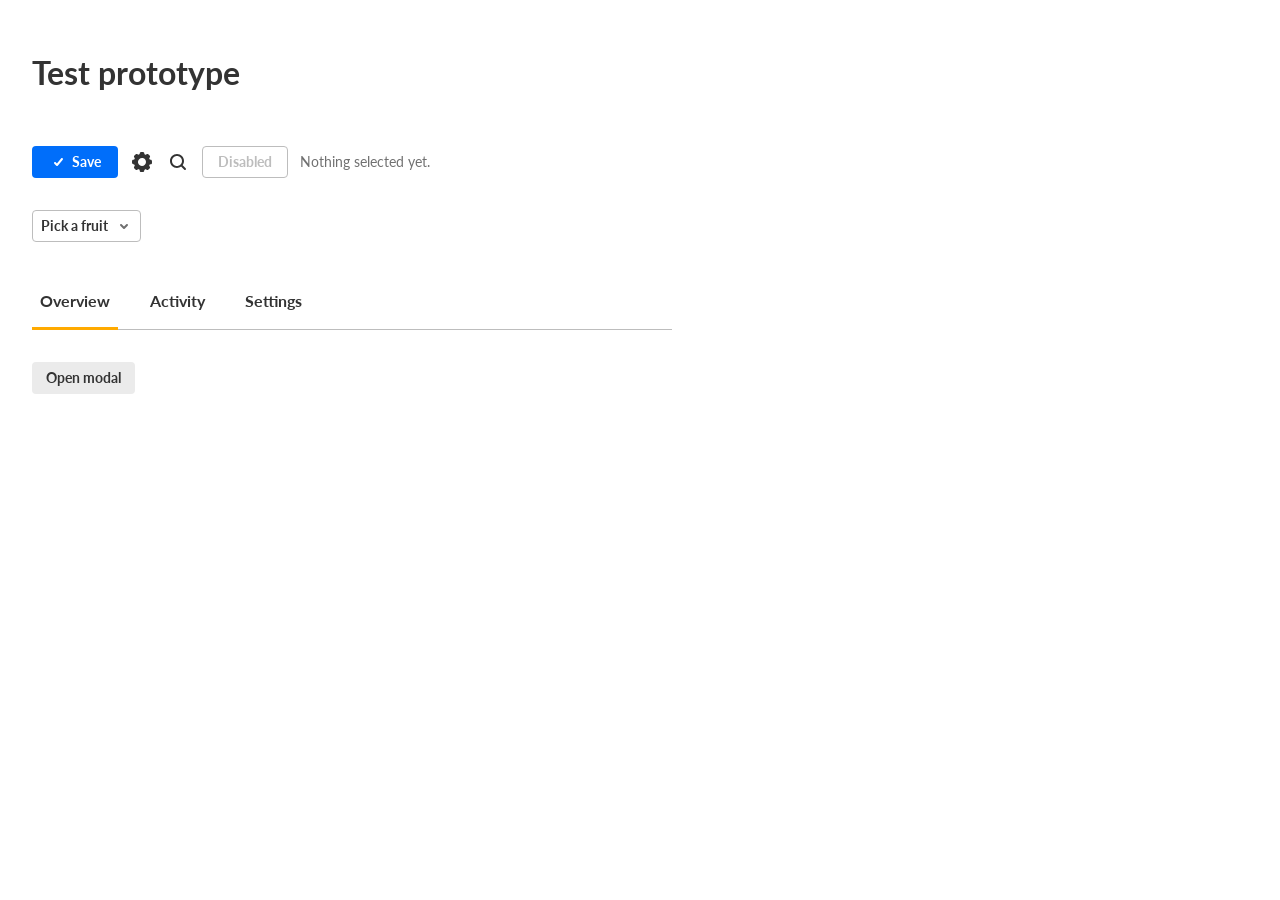
==== commit a2c03c2a: "Release v1.1" ====
--- a/test-prototype.html
+++ b/test-prototype.html
@@ -3,12 +3,12 @@
 <head>
   <meta charset="UTF-8" />
   <meta name="viewport" content="width=device-width, initial-scale=1.0" />
-  <title>Test prototype (DS v1.0)</title>
+  <title>Test prototype (DS v1.1)</title>
 
-  <!-- The three DS tags. This page links ONLY files from releases/v1.0/. -->
-  <link rel="stylesheet" href="releases/v1.0/styles.css" />
-  <script src="releases/v1.0/ds-icons.js"></script>
-  <script src="releases/v1.0/ds.js"></script>
+  <!-- The three DS tags. This page links ONLY files from releases/v1.1/. -->
+  <link rel="stylesheet" href="releases/v1.1/styles.css" />
+  <script src="releases/v1.1/ds-icons.js"></script>
+  <script src="releases/v1.1/ds.js"></script>
 
   <style>
     body { margin: 0; padding: 32px; background: var(--ds-background); color: var(--ds-tone-1); }
@@ -28,6 +28,7 @@
       </button>
       <ds-icon name="settings"></ds-icon>
       <ds-icon name="search"></ds-icon>
+      <button class="ds-btn ds-btn-md ds-btn-primary" id="locked" disabled>Disabled</button>
       <span id="status">Nothing selected yet.</span>
     </div>
 
@@ -59,15 +60,12 @@
     </div>
 
     <div class="ds-modal ds-modal-sm" id="confirm-modal" hidden>
-      <div class="ds-modal-backdrop" data-ds-close></div>
+      <div class="ds-modal-backdrop"></div>
       <div class="ds-modal-dialog" role="dialog" aria-modal="true" aria-labelledby="confirm-modal-title">
-        <div class="ds-modal-header">
-          <h2 class="ds-modal-title" id="confirm-modal-title">Delete item?</h2>
-          <button class="ds-modal-close" data-ds-close aria-label="Close"><ds-icon name="clear"></ds-icon></button>
-        </div>
+        <div class="ds-modal-header"><h2 class="ds-modal-title" id="confirm-modal-title">Delete item?</h2></div>
         <div class="ds-modal-body">This action cannot be undone.</div>
         <div class="ds-modal-footer">
-          <button class="ds-btn ds-btn-md ds-btn-secondary" data-ds-close>Cancel</button>
+          <button class="ds-btn ds-btn-md ds-btn-secondary ds-btn-borderless" data-ds-close>Cancel</button>
           <button class="ds-btn ds-btn-md ds-btn-danger" data-ds-close>Delete</button>
         </div>
       </div>
--- a/releases/v1.1/styles.css
+++ b/releases/v1.1/styles.css
@@ -0,0 +1,1883 @@
+/* ============================================
+   @ds/ui — Design System Styles
+   ============================================ */
+
+@import url('https://fonts.googleapis.com/css2?family=Lato:wght@400;700&display=swap');
+
+/* ---- Design Tokens ---- */
+:root {
+  /* Primary */
+  --ds-primary: #006efa;
+  --ds-primary-darker: #004cad;
+  --ds-primary-brighter: #4798ff;
+  --ds-primary-text-contrast: #ffffff;
+
+  /* Danger */
+  --ds-danger: #ca1c2d;
+  --ds-danger-darker: #9d1523;
+  --ds-danger-brighter: #e33547;
+  --ds-danger-text-contrast: #ffffff;
+
+  /* Acknowledgement */
+  --ds-warning: #E86925;
+  --ds-warning-text-contrast: #ffffff;
+  --ds-success: #23803a;
+  --ds-success-text-contrast: #ffffff;
+
+  /* Brand */
+  --ds-stream-blue: #006EFA;
+  --ds-screen-green: #00A078;
+
+  /* Accent (selected-tab indicator) */
+  --ds-accent: #ffaa00;
+
+  /* Secondary text (menu item descriptions) */
+  --ds-text-subtle: #888888;
+  --ds-text-subtle-disabled: #cccccc;
+
+  /* Tints — translucent brand colors for hover / selected backgrounds */
+  --ds-primary-tint-6: rgba(0,110,250,0.06);
+  --ds-primary-tint-10: rgba(0,110,250,0.1);
+  --ds-danger-tint-10: rgba(202,28,45,0.1);
+
+  /* Tones — Light Theme */
+  --ds-tone-1: #333333;
+  --ds-tone-2: #707070;
+  --ds-tone-3: #878787;
+  --ds-tone-4: #bdbdbd;
+  --ds-tone-5: #d9d9d9;
+  --ds-tone-6: #ebebeb;
+  --ds-tone-7: #f5f5f5;
+  --ds-tone-8: #ffffff;
+
+  /* Surfaces */
+  --ds-background: #ffffff;
+  --ds-paper: #f5f5f5;
+  --ds-elevated: #ffffff;
+
+  /* Opacity — Black */
+  --ds-b-20: rgba(0,0,0,0.2);
+  --ds-b-30: rgba(0,0,0,0.3);
+  --ds-b-40: rgba(0,0,0,0.4);
+  --ds-b-60: rgba(0,0,0,0.6);
+  --ds-b-70: rgba(0,0,0,0.7);
+  --ds-b-100: #000000;
+
+  /* Opacity — White */
+  --ds-w-20: rgba(255,255,255,0.2);
+  --ds-w-40: rgba(255,255,255,0.4);
+  --ds-w-60: rgba(255,255,255,0.6);
+  --ds-w-70: rgba(255,255,255,0.7);
+  --ds-w-80: rgba(255,255,255,0.8);
+  --ds-w-100: #ffffff;
+
+  /* Hover Mode */
+  --ds-hover-black: #000000;
+
+  /* Radius */
+  --ds-roundness-tiny: 3px;
+  --ds-roundness-1: 4px;
+  --ds-roundness-2: 8px;
+  --ds-roundness-3: 12px;
+
+  /* Spacing — 4px base. space-N = N x 4px. Half steps use a dash: 1-5 = 1.5 x 4px = 6px. */
+  --ds-space-0-25: 1px;
+  --ds-space-0-5: 2px;
+  --ds-space-0-75: 3px;
+  --ds-space-1: 4px;
+  --ds-space-1-5: 6px;
+  --ds-space-2: 8px;
+  --ds-space-2-5: 10px;
+  --ds-space-3: 12px;
+  --ds-space-3-5: 14px;
+  --ds-space-4: 16px;
+  --ds-space-4-5: 18px;
+  --ds-space-5: 20px;
+  --ds-space-5-5: 22px;
+  --ds-space-6: 24px;
+  --ds-space-7: 28px;
+  --ds-space-8: 32px;
+  --ds-space-10: 40px;
+  --ds-space-16: 64px;
+
+  /* Typography */
+  --ds-font-family: 'Lato', sans-serif;
+
+  --ds-font-size-1: 11px;
+  --ds-font-size-2: 12px;
+  --ds-font-size-3: 13px;
+  --ds-font-size-4: 14px;
+  --ds-font-size-5: 16px;
+  --ds-font-size-6: 18px;
+  --ds-font-size-7: 48px;
+  --ds-font-size-h3: 24px;
+
+  --ds-font-weight-regular: 400;
+  --ds-font-weight-bold: 700;
+
+  --ds-line-height-solid: 1;
+  --ds-line-height-16: 16px;
+  --ds-line-height-18: 18px;
+  --ds-line-height-20: 20px;
+  --ds-line-height-21: 21px;
+  --ds-line-height-24: 24px;
+  --ds-line-height-h3: 1.2;
+
+  /* Shadows */
+  --ds-shadow-menu: 0 0 0 1px var(--ds-b-20), 0 4px 30px -8px var(--ds-b-20);
+  --ds-shadow-floating: 0 0 0 0 var(--ds-b-20), 0 4px 30px 0 var(--ds-b-20);
+
+  /* Motion */
+  --ds-duration-fast: 0.1s;
+  --ds-duration-base: 0.15s;
+  --ds-duration-slow: 0.2s;
+  --ds-duration-exit: 0.35s;
+  --ds-duration-enter: 0.5s;
+  --ds-duration-spin: 0.8s;
+  --ds-ease-out: cubic-bezier(0.16, 1, 0.3, 1);
+
+  /* Opacity */
+  --ds-opacity-disabled: 0.5;
+
+  /* Layering */
+  --ds-z-dropdown: 100;
+  --ds-z-tooltip: 100;
+  --ds-z-modal: 1000;
+  --ds-z-toast: 9999;
+
+  /* Modal widths */
+  --ds-modal-width-sm: 400px;
+  --ds-modal-width-md: 560px;
+  --ds-modal-width-lg: 800px;
+  --ds-modal-width-xl: 960px;
+}
+
+/* ---- Dark Theme Override ---- */
+[data-theme="dark"] {
+  --ds-tone-1: #FFFFFF;
+  --ds-tone-2: #CCCCCC;
+  --ds-tone-3: #999999;
+  --ds-tone-4: #666666;
+  --ds-tone-5: #525252;
+  --ds-tone-6: #383838;
+  --ds-tone-7: #212121;
+  --ds-tone-8: #000000;
+  --ds-background: #121212;
+  --ds-paper: #242424;
+  --ds-elevated: #333333;
+}
+
+/* ---- Global Typography ---- */
+html, body {
+  font-family: var(--ds-font-family);
+}
+
+/* ---- Base Reset for DS components ---- */
+[class^="ds-"],
+[class*=" ds-"] {
+  box-sizing: border-box;
+  font-family: var(--ds-font-family);
+}
+
+/* ============================================
+   Button
+   ============================================ */
+.ds-btn {
+  display: inline-flex;
+  align-items: center;
+  justify-content: center;
+  gap: var(--ds-space-1-5);
+  font-family: var(--ds-font-family);
+  font-weight: var(--ds-font-weight-bold);
+  font-size: var(--ds-font-size-4);
+  border: none;
+  cursor: pointer;
+  transition: all var(--ds-duration-base);
+  border-radius: var(--ds-roundness-1);
+  white-space: nowrap;
+  text-decoration: none;
+  line-height: var(--ds-line-height-solid);
+}
+.ds-btn:focus-visible {
+  outline: 2px solid var(--ds-primary);
+  outline-offset: 2px;
+}
+
+/* Sizes */
+.ds-btn-sm { height: 24px; min-width: 70px; padding: 0 var(--ds-space-2-5); font-size: var(--ds-font-size-3); }
+.ds-btn-md { height: 32px; min-width: 86px; padding: 0 var(--ds-space-3-5); }
+.ds-btn-lg { height: 40px; min-width: 99px; padding: 0 var(--ds-space-4-5); font-size: var(--ds-font-size-5); }
+.ds-btn-xl { height: 48px; min-width: 99px; padding: 0 var(--ds-space-5-5); font-size: var(--ds-font-size-5); }
+
+/* Variants */
+.ds-btn-primary { background: var(--ds-primary); color: var(--ds-primary-text-contrast); }
+.ds-btn-primary:hover { background: var(--ds-primary-darker); }
+
+.ds-btn-secondary { background: var(--ds-tone-6); color: var(--ds-tone-1); border: none; }
+.ds-btn-secondary:hover { background: var(--ds-tone-5); }
+
+.ds-btn-danger { background: var(--ds-danger); color: var(--ds-danger-text-contrast); }
+.ds-btn-danger:hover { background: var(--ds-danger-darker); }
+
+/* Disabled — applied via :disabled pseudo-class for real buttons.
+   Outline style: empty background, tone-4 border and text. */
+.ds-btn:disabled,
+.ds-btn[aria-disabled="true"] {
+  background: transparent;
+  color: var(--ds-tone-4);
+  border: 1px solid var(--ds-tone-4);
+  cursor: not-allowed;
+  pointer-events: none;
+}
+
+/* Borderless — transparent bg, colored text, bg on hover */
+.ds-btn-borderless { background: transparent; }
+.ds-btn-borderless.ds-btn-primary { background: transparent; color: var(--ds-primary); }
+.ds-btn-borderless.ds-btn-primary:hover { background: var(--ds-primary-tint-10); }
+.ds-btn-borderless.ds-btn-secondary { background: transparent; color: var(--ds-tone-1); }
+.ds-btn-borderless.ds-btn-secondary:hover { background: var(--ds-tone-5); }
+.ds-btn-borderless.ds-btn-danger { background: transparent; color: var(--ds-danger); }
+.ds-btn-borderless.ds-btn-danger:hover { background: var(--ds-danger-tint-10); }
+/* Borderless disabled: no border, tone-4 text */
+.ds-btn.ds-btn-borderless:disabled,
+.ds-btn.ds-btn-borderless[aria-disabled="true"] {
+  background: transparent;
+  color: var(--ds-tone-4);
+  border: none;
+}
+
+/* Icon-only */
+.ds-btn-icon { min-width: unset; padding: 0; }
+.ds-btn-icon.ds-btn-sm { width: 24px; }
+.ds-btn-icon.ds-btn-md { width: 32px; }
+.ds-btn-icon.ds-btn-md svg { width: 24px; height: 24px; }
+.ds-btn-icon.ds-btn-lg { width: 40px; }
+.ds-btn-icon.ds-btn-lg svg { width: 24px; height: 24px; }
+.ds-btn-icon.ds-btn-xl { width: 48px; }
+
+/* Circular */
+.ds-btn-circular {
+  display: inline-flex;
+  align-items: center;
+  justify-content: center;
+  border-radius: 50%;
+  border: none;
+  cursor: pointer;
+  background: var(--ds-b-60);
+  color: var(--ds-w-100);
+  transition: all var(--ds-duration-base);
+  padding: 0;
+}
+.ds-btn-circular:hover {
+  background: var(--ds-b-70);
+}
+.ds-btn-circular:focus-visible {
+  background: var(--ds-b-70);
+  outline: 2px solid var(--ds-primary);
+  outline-offset: 2px;
+}
+.ds-btn-circular:disabled,
+.ds-btn-circular[aria-disabled="true"] {
+  background: var(--ds-tone-5);
+  color: var(--ds-tone-4);
+  cursor: not-allowed;
+  pointer-events: none;
+}
+.ds-btn-circular-sm { width: 32px; height: 32px; }
+.ds-btn-circular-sm svg { width: 24px; height: 24px; }
+.ds-btn-circular-md { width: 48px; height: 48px; }
+.ds-btn-circular-md svg { width: 36px; height: 36px; }
+.ds-btn-circular-lg { width: 56px; height: 56px; }
+.ds-btn-circular-lg svg { width: 36px; height: 36px; }
+
+/* Circular — dark theme */
+[data-theme="dark"] .ds-btn-circular {
+  background: var(--ds-w-60);
+  color: var(--ds-w-100);
+}
+[data-theme="dark"] .ds-btn-circular:hover {
+  background: var(--ds-w-70);
+}
+[data-theme="dark"] .ds-btn-circular:focus-visible {
+  background: var(--ds-w-70);
+}
+
+/* ============================================
+   Input
+   ============================================ */
+.ds-input {
+  font-family: var(--ds-font-family);
+  font-weight: var(--ds-font-weight-regular);
+  border: 1px solid var(--ds-tone-3);
+  border-radius: var(--ds-roundness-1);
+  background: var(--ds-tone-8);
+  color: var(--ds-tone-1);
+  outline: none;
+  transition: all var(--ds-duration-base);
+  padding: 0 var(--ds-space-2-5);
+  width: 100%;
+}
+.ds-input::placeholder { color: var(--ds-tone-3); }
+.ds-input:hover { border-color: var(--ds-tone-2); }
+.ds-input:focus { border-color: var(--ds-primary); }
+
+/* Sizes */
+.ds-input-md { height: 32px; font-size: var(--ds-font-size-4); }
+.ds-input-lg { height: 40px; font-size: var(--ds-font-size-5); }
+.ds-input-xl { height: 48px; font-size: var(--ds-font-size-5); }
+
+/* States */
+.ds-input-error { border-color: var(--ds-danger); }
+.ds-input-error:focus { border-color: var(--ds-danger); }
+
+.ds-input:disabled {
+  background: var(--ds-tone-8);
+  border-color: var(--ds-tone-4);
+  color: var(--ds-tone-4);
+  cursor: not-allowed;
+}
+
+/* ============================================
+   Textarea
+   ============================================ */
+.ds-textarea {
+  font-family: var(--ds-font-family);
+  font-weight: var(--ds-font-weight-regular);
+  border: 1px solid var(--ds-tone-3);
+  border-radius: var(--ds-roundness-1);
+  background: var(--ds-tone-8);
+  color: var(--ds-tone-1);
+  outline: none;
+  transition: all var(--ds-duration-base);
+  padding: var(--ds-space-2) var(--ds-space-2-5);
+  min-height: 88px;
+  resize: vertical;
+  font-size: var(--ds-font-size-4);
+  width: 100%;
+}
+.ds-textarea::placeholder { color: var(--ds-tone-3); }
+.ds-textarea:hover { border-color: var(--ds-tone-2); }
+.ds-textarea:focus { border-color: var(--ds-primary); }
+.ds-textarea-error { border-color: var(--ds-danger); }
+.ds-textarea-error:focus { border-color: var(--ds-danger); }
+.ds-textarea:disabled {
+  background: var(--ds-tone-8);
+  border-color: var(--ds-tone-4);
+  color: var(--ds-tone-4);
+  cursor: not-allowed;
+}
+
+/* ============================================
+   Checkbox
+   ============================================ */
+.ds-checkbox {
+  display: inline-flex;
+  align-items: center;
+  gap: var(--ds-space-2);
+  cursor: pointer;
+  font-size: var(--ds-font-size-4);
+  color: var(--ds-tone-1);
+  position: relative;
+}
+.ds-checkbox-input {
+  position: absolute;
+  width: 1px;
+  height: 1px;
+  padding: 0;
+  margin: -1px;
+  overflow: hidden;
+  clip: rect(0,0,0,0);
+  white-space: nowrap;
+  border-width: 0;
+}
+.ds-checkbox-indicator {
+  width: 18px;
+  height: 18px;
+  flex-shrink: 0;
+  border: 1px solid var(--ds-tone-3);
+  border-radius: var(--ds-roundness-1);
+  background: var(--ds-tone-8);
+  display: inline-flex;
+  align-items: center;
+  justify-content: center;
+  transition: all var(--ds-duration-base);
+}
+.ds-checkbox-indicator svg {
+  display: none;
+}
+
+/* Checked */
+.ds-checkbox-input:checked + .ds-checkbox-indicator {
+  background: var(--ds-primary);
+  border-color: var(--ds-primary);
+}
+.ds-checkbox-input:checked + .ds-checkbox-indicator svg {
+  display: block;
+}
+
+/* Indeterminate */
+.ds-checkbox-input:indeterminate + .ds-checkbox-indicator {
+  background: var(--ds-primary);
+  border-color: var(--ds-primary);
+}
+.ds-checkbox-input:indeterminate + .ds-checkbox-indicator svg {
+  display: block;
+}
+
+/* Disabled */
+.ds-checkbox-input:disabled + .ds-checkbox-indicator {
+  background: var(--ds-tone-7);
+  border-color: var(--ds-tone-4);
+  cursor: not-allowed;
+}
+.ds-checkbox-input:disabled ~ .ds-checkbox-label {
+  color: var(--ds-tone-4);
+  cursor: not-allowed;
+}
+.ds-checkbox:has(.ds-checkbox-input:disabled) {
+  cursor: not-allowed;
+}
+
+/* Focus */
+.ds-checkbox-input:focus-visible + .ds-checkbox-indicator {
+  outline: 2px solid var(--ds-primary);
+  outline-offset: 2px;
+}
+
+/* ============================================
+   Radio
+   ============================================ */
+.ds-radio {
+  display: inline-flex;
+  align-items: center;
+  gap: var(--ds-space-2);
+  cursor: pointer;
+  font-size: var(--ds-font-size-4);
+  color: var(--ds-tone-1);
+  position: relative;
+}
+.ds-radio-input {
+  position: absolute;
+  width: 1px;
+  height: 1px;
+  padding: 0;
+  margin: -1px;
+  overflow: hidden;
+  clip: rect(0,0,0,0);
+  white-space: nowrap;
+  border-width: 0;
+}
+.ds-radio-indicator {
+  width: 18px;
+  height: 18px;
+  flex-shrink: 0;
+  border: 1px solid var(--ds-tone-3);
+  border-radius: 50%;
+  background: var(--ds-tone-8);
+  display: inline-flex;
+  align-items: center;
+  justify-content: center;
+  transition: all var(--ds-duration-base);
+}
+.ds-radio-indicator::after {
+  content: '';
+  display: block;
+  width: 8px;
+  height: 8px;
+  background: var(--ds-w-100);
+  border-radius: 50%;
+  opacity: 0;
+  transition: opacity var(--ds-duration-base);
+}
+
+/* Selected */
+.ds-radio-input:checked + .ds-radio-indicator {
+  background: var(--ds-primary);
+  border-color: var(--ds-primary);
+}
+.ds-radio-input:checked + .ds-radio-indicator::after {
+  opacity: 1;
+}
+
+/* Disabled */
+.ds-radio-input:disabled + .ds-radio-indicator {
+  background: var(--ds-tone-7);
+  border-color: var(--ds-tone-4);
+  cursor: not-allowed;
+}
+.ds-radio-input:disabled ~ .ds-radio-label {
+  color: var(--ds-tone-4);
+  cursor: not-allowed;
+}
+.ds-radio:has(.ds-radio-input:disabled) {
+  cursor: not-allowed;
+}
+
+/* Focus */
+.ds-radio-input:focus-visible + .ds-radio-indicator {
+  outline: 2px solid var(--ds-primary);
+  outline-offset: 2px;
+}
+
+/* ============================================
+   Switch
+   ============================================ */
+.ds-switch {
+  display: inline-flex;
+  align-items: center;
+  gap: var(--ds-space-2);
+}
+.ds-switch-track {
+  position: relative;
+  cursor: pointer;
+  transition: all var(--ds-duration-base);
+  border-radius: var(--ds-roundness-3);
+  border: none;
+  padding: 0;
+  outline: none;
+}
+.ds-switch-track:focus-visible {
+  outline: 2px solid var(--ds-primary);
+  outline-offset: 2px;
+}
+
+/* Sizes */
+.ds-switch-sm { width: 32px; height: 16px; }
+.ds-switch-lg { width: 44px; height: 24px; }
+
+/* States */
+.ds-switch-off { background: var(--ds-tone-3); }
+.ds-switch-on { background: var(--ds-primary); }
+
+.ds-switch-handle {
+  position: absolute;
+  top: 2px;
+  background: var(--ds-w-100);
+  border-radius: 50%;
+  transition: all var(--ds-duration-base);
+}
+.ds-switch-sm .ds-switch-handle { width: 12px; height: 12px; }
+.ds-switch-lg .ds-switch-handle { width: 20px; height: 20px; }
+
+.ds-switch-off .ds-switch-handle { left: 2px; }
+.ds-switch-on.ds-switch-sm .ds-switch-handle { left: 18px; }
+.ds-switch-on.ds-switch-lg .ds-switch-handle { left: 22px; }
+
+/* Disabled */
+.ds-switch-track:disabled {
+  opacity: var(--ds-opacity-disabled);
+  cursor: not-allowed;
+}
+
+.ds-switch-content {
+  display: flex;
+  flex-direction: column;
+}
+.ds-switch-label {
+  font-size: var(--ds-font-size-4);
+  font-weight: var(--ds-font-weight-bold);
+  color: var(--ds-tone-1);
+}
+.ds-switch-description {
+  font-size: var(--ds-font-size-3);
+  color: var(--ds-tone-2);
+}
+
+/* ============================================
+   FormField
+   ============================================ */
+.ds-form-field {
+  margin-bottom: var(--ds-space-5);
+}
+.ds-form-label {
+  display: flex;
+  align-items: center;
+  gap: var(--ds-space-1-5);
+  font-family: var(--ds-font-family);
+  font-size: var(--ds-font-size-4);
+  font-weight: var(--ds-font-weight-bold);
+  margin-bottom: var(--ds-space-1);
+  color: var(--ds-tone-1);
+}
+.ds-form-counter {
+  font-weight: var(--ds-font-weight-regular);
+  color: var(--ds-tone-2);
+  margin-left: auto;
+}
+.ds-form-desc {
+  font-family: var(--ds-font-family);
+  font-size: var(--ds-font-size-3);
+  font-weight: var(--ds-font-weight-bold);
+  color: var(--ds-tone-2);
+  margin: 0 0 var(--ds-space-1);
+}
+.ds-form-error {
+  font-family: var(--ds-font-family);
+  font-size: var(--ds-font-size-4);
+  color: var(--ds-danger);
+  margin-top: var(--ds-space-1);
+}
+
+/* ============================================
+   Select
+   ============================================ */
+
+/* -- Wrapper (positions trigger + menu) -- */
+.ds-select-wrapper {
+  position: relative;
+  display: inline-block;
+}
+
+/* -- Trigger -- */
+.ds-select {
+  display: inline-flex;
+  align-items: center;
+  gap: var(--ds-space-2);
+  height: 32px;
+  padding: 0 var(--ds-space-2);
+  font-family: var(--ds-font-family);
+  font-weight: var(--ds-font-weight-bold);
+  font-size: var(--ds-font-size-4);
+  color: var(--ds-tone-1);
+  background: var(--ds-background);
+  border: 1px solid var(--ds-tone-4);
+  border-radius: var(--ds-roundness-1);
+  cursor: pointer;
+  outline: none;
+  transition: all var(--ds-duration-base);
+  white-space: nowrap;
+  line-height: var(--ds-line-height-solid);
+}
+.ds-select:hover {
+  background: var(--ds-tone-6);
+  border-color: var(--ds-tone-5);
+}
+.ds-select:focus-visible,
+.ds-select[aria-expanded="true"] {
+  background: var(--ds-tone-6);
+  border-color: var(--ds-tone-6);
+}
+.ds-select:disabled,
+.ds-select[aria-disabled="true"] {
+  background: var(--ds-background);
+  border-color: var(--ds-tone-6);
+  color: var(--ds-tone-4);
+  cursor: not-allowed;
+  pointer-events: none;
+}
+.ds-select:disabled .ds-select-icon,
+.ds-select[aria-disabled="true"] .ds-select-icon {
+  color: var(--ds-tone-4);
+}
+
+/* Chevron flip when open */
+.ds-select[aria-expanded="true"] .ds-select-chevron {
+  transform: rotate(180deg);
+}
+
+/* Borderless variant */
+.ds-select-borderless {
+  border-color: transparent;
+}
+.ds-select-borderless:hover {
+  border-color: transparent;
+}
+.ds-select-borderless:focus-visible,
+.ds-select-borderless[aria-expanded="true"] {
+  border-color: transparent;
+}
+.ds-select-borderless:disabled,
+.ds-select-borderless[aria-disabled="true"] {
+  border-color: transparent;
+}
+
+/* Icon-only trigger */
+.ds-select-icon-only {
+  padding: 0 var(--ds-space-1);
+}
+
+/* Select icon wrapper (leading icon) */
+.ds-select-icon {
+  display: inline-flex;
+  flex-shrink: 0;
+  color: var(--ds-tone-1);
+}
+
+/* Chevron */
+.ds-select-chevron {
+  display: inline-flex;
+  flex-shrink: 0;
+  color: var(--ds-tone-2);
+  transition: transform var(--ds-duration-base);
+}
+.ds-select:disabled .ds-select-chevron,
+.ds-select[aria-disabled="true"] .ds-select-chevron {
+  color: var(--ds-tone-4);
+}
+
+/* -- Dropdown Menu -- */
+.ds-select-menu {
+  width: 260px;
+  max-height: 320px;
+  overflow-y: auto;
+  background: var(--ds-elevated);
+  border-radius: var(--ds-roundness-1);
+  padding: var(--ds-space-2) 0;
+  box-shadow: var(--ds-shadow-menu);
+}
+
+/* When menu is inside a wrapper, position it absolutely & hide by default */
+.ds-select-wrapper .ds-select-menu {
+  position: absolute;
+  top: calc(100% + var(--ds-space-1));
+  left: 0;
+  z-index: var(--ds-z-dropdown);
+  display: none;
+}
+.ds-select-wrapper.ds-select-open .ds-select-menu {
+  display: block;
+}
+
+/* -- Menu Item -- */
+.ds-select-item {
+  display: flex;
+  align-items: center;
+  gap: var(--ds-space-2);
+  width: 100%;
+  padding: var(--ds-space-2) var(--ds-space-4);
+  position: relative;
+  font-family: var(--ds-font-family);
+  font-weight: var(--ds-font-weight-bold);
+  font-size: var(--ds-font-size-4);
+  line-height: var(--ds-line-height-24);
+  color: var(--ds-tone-1);
+  background: none;
+  border: none;
+  cursor: pointer;
+  text-align: left;
+  outline: none;
+}
+.ds-select-item::before {
+  content: '';
+  position: absolute;
+  inset: var(--ds-space-1);
+  border-radius: var(--ds-roundness-1);
+  transition: background var(--ds-duration-fast);
+}
+.ds-select-item:hover::before {
+  background: var(--ds-tone-6);
+}
+.ds-select-item > * {
+  position: relative;
+}
+
+/* Item label text */
+.ds-select-item-label {
+  flex: 1 0 0;
+  min-width: 0;
+}
+
+/* Item description (below label) */
+.ds-select-item-desc {
+  font-weight: var(--ds-font-weight-regular);
+  font-size: var(--ds-font-size-3);
+  line-height: normal;
+  color: var(--ds-text-subtle);
+}
+
+/* Item trailing icon (check, chevron-right) */
+.ds-select-item-trailing {
+  display: inline-flex;
+  flex-shrink: 0;
+}
+
+/* Disabled item */
+.ds-select-item[aria-disabled="true"] {
+  color: var(--ds-tone-4);
+  cursor: not-allowed;
+  pointer-events: none;
+}
+.ds-select-item[aria-disabled="true"]:hover::before {
+  background: none;
+}
+.ds-select-item[aria-disabled="true"] .ds-select-item-desc {
+  color: var(--ds-text-subtle-disabled);
+}
+
+/* -- Separator -- */
+.ds-select-separator {
+  padding: var(--ds-space-2) 0 0;
+}
+.ds-select-separator-line {
+  border: none;
+  border-top: 1px solid var(--ds-tone-4);
+  margin: 0 0 var(--ds-space-2);
+}
+.ds-select-separator-title {
+  padding: 0 var(--ds-space-4) var(--ds-space-2);
+  font-family: var(--ds-font-family);
+  font-weight: var(--ds-font-weight-bold);
+  font-size: var(--ds-font-size-4);
+  line-height: var(--ds-line-height-16);
+  color: var(--ds-tone-2);
+}
+
+/* ============================================
+   Tabs
+   ============================================ */
+.ds-tabs {
+  display: flex;
+  gap: var(--ds-space-6);
+  align-items: start;
+  border-bottom: 1px solid var(--ds-tone-4);
+}
+
+.ds-tab {
+  display: inline-flex;
+  align-items: center;
+  justify-content: center;
+  gap: var(--ds-space-2);
+  height: 56px;
+  padding: 0 var(--ds-space-2);
+  font-family: var(--ds-font-family);
+  font-weight: var(--ds-font-weight-bold);
+  font-size: var(--ds-font-size-5);
+  line-height: var(--ds-line-height-21);
+  color: var(--ds-tone-1);
+  background: none;
+  border: none;
+  border-bottom: 3px solid transparent;
+  cursor: pointer;
+  white-space: nowrap;
+  outline: none;
+  transition: color var(--ds-duration-base), border-color var(--ds-duration-base);
+  margin-bottom: -1px; /* overlap container border */
+}
+.ds-tab:hover {
+  color: var(--ds-primary);
+}
+.ds-tab:hover .ds-tab-icon {
+  color: var(--ds-primary);
+}
+.ds-tab:active {
+  color: var(--ds-primary-brighter);
+}
+.ds-tab:focus-visible {
+  outline: 2px solid var(--ds-primary);
+  outline-offset: -2px;
+  border-radius: var(--ds-roundness-1);
+}
+
+/* Current / selected tab */
+.ds-tab[aria-selected="true"] {
+  border-bottom-color: var(--ds-accent);
+}
+
+/* Disabled */
+.ds-tab:disabled,
+.ds-tab[aria-disabled="true"] {
+  color: var(--ds-tone-4);
+  cursor: not-allowed;
+  pointer-events: none;
+}
+.ds-tab:disabled .ds-tab-icon,
+.ds-tab[aria-disabled="true"] .ds-tab-icon {
+  color: var(--ds-tone-4);
+}
+
+/* Tab icon */
+.ds-tab-icon {
+  display: inline-flex;
+  flex-shrink: 0;
+  color: var(--ds-tone-1);
+  transition: color var(--ds-duration-base);
+}
+
+/* Tab chevron (for select-style tabs) */
+.ds-tab-chevron {
+  display: inline-flex;
+  flex-shrink: 0;
+  transition: color var(--ds-duration-base);
+}
+
+/* ============================================
+   Segmented Control
+   ============================================ */
+.ds-segmented {
+  display: inline-flex;
+  align-items: center;
+  gap: var(--ds-space-0-5);
+  padding: var(--ds-space-0-5);
+  background: var(--ds-tone-6);
+  border-radius: var(--ds-roundness-1);
+}
+
+.ds-segmented-item {
+  display: inline-flex;
+  align-items: center;
+  justify-content: center;
+  gap: var(--ds-space-1);
+  height: 28px;
+  padding: var(--ds-space-0-5) var(--ds-space-3);
+  font-family: var(--ds-font-family);
+  font-weight: var(--ds-font-weight-bold);
+  font-size: var(--ds-font-size-4);
+  line-height: var(--ds-line-height-solid);
+  color: var(--ds-tone-1);
+  background: none;
+  border: none;
+  border-radius: var(--ds-roundness-1);
+  cursor: pointer;
+  white-space: nowrap;
+  outline: none;
+  transition: background var(--ds-duration-base);
+}
+
+/* Hover */
+.ds-segmented-item:hover {
+  background: var(--ds-tone-5);
+}
+
+/* Focus */
+.ds-segmented-item:focus-visible {
+  background: var(--ds-tone-4);
+  outline: 2px solid var(--ds-primary);
+  outline-offset: -2px;
+}
+
+/* Selected */
+.ds-segmented-item[aria-checked="true"] {
+  background: var(--ds-tone-8);
+}
+.ds-segmented-item[aria-checked="true"]:hover {
+  background: var(--ds-tone-8);
+}
+
+/* Disabled */
+.ds-segmented-item:disabled {
+  color: var(--ds-tone-4);
+  cursor: not-allowed;
+  pointer-events: none;
+}
+.ds-segmented-item:disabled svg {
+  color: var(--ds-tone-4);
+}
+
+/* Icon inside item */
+.ds-segmented-icon {
+  display: inline-flex;
+  flex-shrink: 0;
+  color: inherit;
+}
+
+/* ============================================
+   Data Table
+   ============================================ */
+
+/* -- Wrapper -- */
+.ds-table {
+  width: 100%;
+  font-family: var(--ds-font-family);
+}
+
+/* -- Action Bar -- */
+.ds-table-action-bar {
+  display: flex;
+  align-items: center;
+  gap: var(--ds-space-2);
+  height: 32px;
+  margin-bottom: var(--ds-space-4);
+}
+.ds-table-action-bar-spacer {
+  flex: 1 1 auto;
+}
+
+/* -- Table element -- */
+.ds-table table {
+  width: 100%;
+  border-collapse: collapse;
+  table-layout: fixed;
+}
+
+/* -- Header Row -- */
+.ds-table thead th {
+  height: 36px;
+  padding: 0 var(--ds-space-2);
+  font-family: var(--ds-font-family);
+  font-weight: var(--ds-font-weight-bold);
+  font-size: var(--ds-font-size-3);
+  line-height: var(--ds-line-height-16);
+  color: var(--ds-tone-2);
+  text-align: left;
+  white-space: nowrap;
+  border-bottom: 1px solid var(--ds-tone-5);
+  vertical-align: middle;
+  user-select: none;
+}
+
+/* Sortable header */
+.ds-table-sortable {
+  cursor: pointer;
+  transition: color var(--ds-duration-base);
+}
+.ds-table-sortable:hover {
+  color: var(--ds-tone-1);
+}
+
+/* Sort indicator */
+.ds-table-sort-icon {
+  display: inline-flex;
+  vertical-align: middle;
+  margin-left: var(--ds-space-1);
+  color: inherit;
+}
+
+/* Active sort column header */
+.ds-table-sorted {
+  color: var(--ds-tone-1);
+}
+
+/* -- Body Row -- */
+.ds-table tbody tr {
+  height: 64px;
+  border-bottom: 1px solid var(--ds-tone-6);
+  transition: background var(--ds-duration-fast);
+}
+.ds-table tbody tr:hover {
+  background: var(--ds-tone-7);
+}
+
+/* Selected row */
+.ds-table tbody tr.ds-table-row-selected {
+  background: var(--ds-primary-tint-6);
+}
+.ds-table tbody tr.ds-table-row-selected:hover {
+  background: var(--ds-primary-tint-10);
+}
+
+/* -- Cells -- */
+.ds-table tbody td {
+  padding: 0 var(--ds-space-2);
+  font-size: var(--ds-font-size-4);
+  font-weight: var(--ds-font-weight-regular);
+  color: var(--ds-tone-1);
+  vertical-align: middle;
+  white-space: nowrap;
+  overflow: hidden;
+  text-overflow: ellipsis;
+}
+
+/* Highlighted (bold) column — e.g. the name column */
+.ds-table-cell-highlight {
+  font-weight: var(--ds-font-weight-bold);
+}
+
+/* -- Checkbox column -- */
+.ds-table-col-checkbox {
+  width: 50px;
+  padding-left: var(--ds-space-6) !important;
+}
+
+/* -- Icon column -- */
+.ds-table-col-icon {
+  width: 40px;
+  padding: var(--ds-space-2) !important;
+}
+.ds-table-col-icon .ds-table-icon {
+  display: inline-flex;
+  color: var(--ds-tone-3);
+}
+
+/* -- Action column -- */
+.ds-table-col-action {
+  width: 56px;
+  text-align: center;
+}
+
+/* -- Status badge -- */
+.ds-table-status {
+  display: inline-flex;
+  align-items: center;
+  gap: var(--ds-space-1-5);
+  font-weight: var(--ds-font-weight-bold);
+  font-size: var(--ds-font-size-4);
+}
+.ds-table-status::before {
+  content: '';
+  display: block;
+  width: 8px;
+  height: 8px;
+  border-radius: 50%;
+  flex-shrink: 0;
+}
+.ds-table-status-green { color: var(--ds-screen-green); }
+.ds-table-status-green::before { background: var(--ds-screen-green); }
+.ds-table-status-orange { color: var(--ds-warning); }
+.ds-table-status-orange::before { background: var(--ds-warning); }
+.ds-table-status-red { color: var(--ds-danger); }
+.ds-table-status-red::before { background: var(--ds-danger); }
+.ds-table-status-grey { color: var(--ds-tone-3); }
+.ds-table-status-grey::before { background: var(--ds-tone-4); }
+
+/* -- Bulk Action Bar (shown when rows selected) -- */
+.ds-table-bulk-bar {
+  display: flex;
+  align-items: center;
+  gap: var(--ds-space-3);
+  height: 40px;
+  padding: 0 var(--ds-space-4);
+  background: var(--ds-tone-7);
+  border-radius: var(--ds-roundness-1);
+  margin-bottom: var(--ds-space-2);
+  font-size: var(--ds-font-size-4);
+  font-weight: var(--ds-font-weight-bold);
+  color: var(--ds-tone-1);
+}
+.ds-table-bulk-bar-count {
+  color: var(--ds-tone-2);
+  font-weight: var(--ds-font-weight-regular);
+}
+
+/* -- Pagination -- */
+.ds-table-pagination {
+  display: flex;
+  align-items: center;
+  justify-content: center;
+  gap: var(--ds-space-1);
+  height: 32px;
+  border-top: 1px solid var(--ds-tone-5);
+}
+
+.ds-table-page {
+  display: inline-flex;
+  align-items: center;
+  justify-content: center;
+  width: 24px;
+  height: 24px;
+  font-family: var(--ds-font-family);
+  font-weight: var(--ds-font-weight-bold);
+  font-size: var(--ds-font-size-3);
+  color: var(--ds-tone-1);
+  background: none;
+  border: none;
+  border-radius: var(--ds-roundness-1);
+  cursor: pointer;
+  transition: background var(--ds-duration-base);
+  padding: 0;
+}
+.ds-table-page:hover {
+  background: var(--ds-tone-5);
+}
+
+/* Active page */
+.ds-table-page[aria-current="page"] {
+  background: var(--ds-tone-2);
+  color: var(--ds-tone-8);
+}
+.ds-table-page[aria-current="page"]:hover {
+  background: var(--ds-tone-2);
+}
+
+/* Disabled page (prev/next arrows) */
+.ds-table-page:disabled {
+  color: var(--ds-tone-4);
+  cursor: not-allowed;
+  pointer-events: none;
+}
+
+/* Truncation ellipsis */
+.ds-table-page-ellipsis {
+  display: inline-flex;
+  align-items: center;
+  justify-content: center;
+  width: 24px;
+  height: 24px;
+  font-weight: var(--ds-font-weight-bold);
+  font-size: var(--ds-font-size-3);
+  color: var(--ds-tone-3);
+}
+
+/* -- Empty State -- */
+.ds-table-empty {
+  display: flex;
+  flex-direction: column;
+  align-items: center;
+  justify-content: center;
+  padding: var(--ds-space-16) var(--ds-space-6);
+  text-align: center;
+  color: var(--ds-tone-3);
+  font-size: var(--ds-font-size-4);
+}
+.ds-table-empty-title {
+  font-weight: var(--ds-font-weight-bold);
+  font-size: var(--ds-font-size-5);
+  color: var(--ds-tone-2);
+  margin-bottom: var(--ds-space-1);
+}
+
+/* -- Loading State -- */
+.ds-table-loader {
+  display: flex;
+  align-items: center;
+  justify-content: center;
+  padding: var(--ds-space-16) var(--ds-space-6);
+}
+@keyframes ds-table-spin {
+  to { transform: rotate(360deg); }
+}
+.ds-table-spinner {
+  width: 24px;
+  height: 24px;
+  border: 3px solid var(--ds-tone-5);
+  border-top-color: var(--ds-primary);
+  border-radius: 50%;
+  animation: ds-table-spin var(--ds-duration-spin) linear infinite;
+}
+
+/* -- Error State -- */
+.ds-table-error {
+  display: flex;
+  flex-direction: column;
+  align-items: center;
+  justify-content: center;
+  padding: var(--ds-space-16) var(--ds-space-6);
+  text-align: center;
+  color: var(--ds-danger);
+  font-size: var(--ds-font-size-4);
+}
+.ds-table-error-title {
+  font-weight: var(--ds-font-weight-bold);
+  font-size: var(--ds-font-size-5);
+  margin-bottom: var(--ds-space-1);
+}
+
+/* ============================================
+   User Picture
+   ============================================ */
+.ds-user-picture {
+  display: inline-flex;
+  align-items: center;
+  justify-content: center;
+  overflow: hidden;
+  flex-shrink: 0;
+  background: var(--ds-tone-6);
+  font-family: var(--ds-font-family);
+  font-weight: var(--ds-font-weight-bold);
+  text-transform: uppercase;
+  color: var(--ds-tone-1);
+  line-height: var(--ds-line-height-solid);
+}
+
+/* Sizes */
+.ds-user-picture-sm {
+  width: 24px;
+  height: 24px;
+  border-radius: var(--ds-roundness-1);
+  font-size: var(--ds-font-size-1);
+}
+.ds-user-picture-md {
+  width: 36px;
+  height: 36px;
+  border-radius: var(--ds-roundness-1);
+  font-size: var(--ds-font-size-4);
+}
+.ds-user-picture-lg {
+  width: 48px;
+  height: 48px;
+  border-radius: var(--ds-roundness-1);
+  font-size: var(--ds-font-size-6);
+}
+.ds-user-picture-xl {
+  width: 96px;
+  height: 96px;
+  border-radius: var(--ds-roundness-2);
+  font-size: var(--ds-font-size-7);
+}
+
+/* Shape — round */
+.ds-user-picture-round {
+  border-radius: 50%;
+}
+
+/* Image mode — remove background, let img fill */
+.ds-user-picture img {
+  width: 100%;
+  height: 100%;
+  object-fit: cover;
+  display: block;
+}
+
+/* ============================================
+   Acknowledgement & Help
+   ============================================ */
+
+/* ---- Acknowledgement ---- */
+.ds-ack {
+  display: flex;
+  align-items: center;
+  gap: var(--ds-space-2);
+  padding: var(--ds-space-1) var(--ds-space-2);
+  border-radius: var(--ds-roundness-1);
+  font-family: var(--ds-font-family);
+  font-size: var(--ds-font-size-4);
+  line-height: var(--ds-line-height-18);
+  background: var(--ds-tone-7);
+  color: var(--ds-tone-1);
+}
+
+.ds-ack-icon {
+  flex-shrink: 0;
+  width: 24px;
+  height: 24px;
+}
+.ds-ack-icon svg {
+  width: 24px;
+  height: 24px;
+  display: block;
+}
+
+.ds-ack-text {
+  font-weight: var(--ds-font-weight-regular);
+  white-space: nowrap;
+}
+
+.ds-ack-link {
+  font-weight: var(--ds-font-weight-bold);
+  text-decoration: underline;
+  text-decoration-skip-ink: none;
+  color: inherit;
+  white-space: nowrap;
+  cursor: pointer;
+}
+
+.ds-ack-dismiss {
+  flex-shrink: 0;
+  width: 24px;
+  height: 24px;
+  background: none;
+  border: none;
+  padding: 0;
+  cursor: pointer;
+  display: flex;
+  align-items: center;
+  justify-content: center;
+}
+.ds-ack-dismiss svg {
+  width: 24px;
+  height: 24px;
+  display: block;
+}
+
+/* Inline severity — icon color only */
+.ds-ack-info .ds-ack-icon { color: var(--ds-primary); }
+.ds-ack-error .ds-ack-icon { color: var(--ds-danger); }
+.ds-ack-success .ds-ack-icon { color: var(--ds-success); }
+.ds-ack-warning .ds-ack-icon { color: var(--ds-warning); }
+.ds-ack .ds-ack-dismiss { color: var(--ds-tone-1); }
+
+/* Floating variant */
+.ds-ack-floating {
+  padding: var(--ds-space-1) var(--ds-space-4);
+  height: 48px;
+  color: var(--ds-w-100);
+  box-shadow: var(--ds-shadow-floating);
+}
+.ds-ack-floating .ds-ack-link { color: var(--ds-w-100); }
+.ds-ack-floating .ds-ack-dismiss { color: var(--ds-w-100); }
+
+.ds-ack-floating.ds-ack-info { background: var(--ds-primary); }
+.ds-ack-floating.ds-ack-error { background: var(--ds-danger); }
+.ds-ack-floating.ds-ack-success { background: var(--ds-success); }
+.ds-ack-floating.ds-ack-warning { background: var(--ds-warning); }
+
+/* Floating hides the severity icon */
+.ds-ack-floating .ds-ack-icon { display: none; }
+
+/* Toast demo — active state */
+.ds-ack-floating.ds-toast-active {
+  position: fixed;
+  top: var(--ds-space-6);
+  left: 50%;
+  transform: translateX(-50%);
+  width: auto;
+  max-width: calc(100vw - 48px);
+  height: auto;
+  min-height: 48px;
+  z-index: var(--ds-z-toast);
+  white-space: normal;
+  animation: ds-toast-in var(--ds-duration-enter) var(--ds-ease-out);
+}
+@keyframes ds-toast-in {
+  0%   { opacity: 0; transform: translateX(-50%) translateY(-24px) scale(0.96); }
+  100% { opacity: 1; transform: translateX(-50%) translateY(0) scale(1); }
+}
+@keyframes ds-toast-out {
+  0%   { opacity: 1; transform: translateX(-50%) translateY(0) scale(1); }
+  100% { opacity: 0; transform: translateX(-50%) translateY(-10px) scale(0.98); }
+}
+
+/* ---- Hint (Tooltip) ---- */
+.ds-hint {
+  display: inline-flex;
+  flex-direction: column;
+  align-items: center;
+}
+
+.ds-hint-body {
+  background: var(--ds-tone-1);
+  color: var(--ds-tone-8);
+  font-family: var(--ds-font-family);
+  font-weight: var(--ds-font-weight-bold);
+  font-size: var(--ds-font-size-4);
+  line-height: var(--ds-line-height-18);
+  padding: var(--ds-space-2);
+  border-radius: var(--ds-roundness-1);
+  max-width: 360px;
+  width: max-content;
+}
+
+.ds-hint-arrow {
+  flex-shrink: 0;
+  line-height: 0;
+}
+.ds-hint-arrow svg {
+  display: block;
+}
+.ds-hint-arrow svg path { fill: var(--ds-tone-1); }
+
+/* Direction: Top (body on top, arrow below pointing down) */
+.ds-hint-top { flex-direction: column; }
+.ds-hint-top .ds-hint-arrow { margin-top: -1px; }
+
+/* Direction: Bottom (arrow on top pointing up, body below) */
+.ds-hint-bottom { flex-direction: column-reverse; }
+.ds-hint-bottom .ds-hint-arrow { margin-bottom: -1px; }
+
+/* Direction: Right (body left, arrow right pointing right) */
+.ds-hint-right {
+  flex-direction: row;
+  align-items: center;
+}
+.ds-hint-right .ds-hint-arrow { margin-left: -1px; }
+
+/* Direction: Left (arrow left pointing left, body right) */
+.ds-hint-left {
+  flex-direction: row-reverse;
+  align-items: center;
+}
+.ds-hint-left .ds-hint-arrow { margin-right: -1px; }
+
+/* Hint trigger — wrap around a trigger element + a .ds-hint */
+.ds-hint-trigger {
+  position: relative;
+  display: inline-flex;
+  align-items: center;
+  cursor: pointer;
+}
+.ds-hint-trigger .ds-hint {
+  position: absolute;
+  pointer-events: none;
+  opacity: 0;
+  transform: scale(0.95);
+  transition: opacity var(--ds-duration-slow) ease, transform var(--ds-duration-slow) ease;
+  z-index: var(--ds-z-tooltip);
+}
+.ds-hint-trigger:hover .ds-hint {
+  opacity: 1;
+  transform: scale(1);
+  pointer-events: auto;
+}
+
+/* Position the tooltip based on direction */
+.ds-hint-trigger .ds-hint-top {
+  bottom: calc(100% + var(--ds-space-1));
+  left: 50%;
+  translate: -50% 0;
+}
+.ds-hint-trigger .ds-hint-bottom {
+  top: calc(100% + var(--ds-space-1));
+  left: 50%;
+  translate: -50% 0;
+}
+.ds-hint-trigger .ds-hint-right {
+  left: calc(100% + var(--ds-space-1));
+  top: 50%;
+  translate: 0 -50%;
+}
+.ds-hint-trigger .ds-hint-left {
+  right: calc(100% + var(--ds-space-1));
+  top: 50%;
+  translate: 0 -50%;
+}
+
+/* ---- Badges ---- */
+.ds-badge {
+  display: inline-flex;
+  align-items: center;
+  justify-content: center;
+  border: 1px solid var(--ds-tone-3);
+  border-radius: var(--ds-roundness-1);
+  font-family: var(--ds-font-family);
+  font-weight: var(--ds-font-weight-bold);
+  white-space: nowrap;
+}
+
+/* Size: Small (default) */
+.ds-badge-sm,
+.ds-badge:not(.ds-badge-lg) {
+  font-size: var(--ds-font-size-1);
+  line-height: normal;
+  padding: var(--ds-space-0-25) var(--ds-space-0-5) var(--ds-space-0-5);
+}
+
+/* Size: Large */
+.ds-badge-lg {
+  font-size: var(--ds-font-size-4);
+  line-height: var(--ds-line-height-18);
+  padding: 0 var(--ds-space-0-5);
+}
+
+/* Color — default (light) uses tone-3 */
+.ds-badge {
+  color: var(--ds-tone-3);
+}
+
+/* ---- Live Badge ---- */
+.ds-badge-live {
+  display: inline-flex;
+  align-items: center;
+  justify-content: center;
+  background: var(--ds-danger);
+  color: var(--ds-danger-text-contrast);
+  border-radius: var(--ds-roundness-1);
+  font-family: var(--ds-font-family);
+  font-weight: var(--ds-font-weight-bold);
+  text-transform: uppercase;
+  white-space: nowrap;
+  height: 16px;
+  padding: var(--ds-space-0-75);
+  font-size: var(--ds-font-size-1);
+  line-height: normal;
+}
+
+.ds-badge-live.ds-badge-lg {
+  height: 24px;
+  padding: var(--ds-space-1);
+  font-size: var(--ds-font-size-4);
+}
+
+/* ---- Duration Badge ---- */
+.ds-badge-duration {
+  display: inline-flex;
+  align-items: center;
+  height: 24px;
+  padding: var(--ds-space-1-5);
+  background: var(--ds-b-60);
+  color: var(--ds-w-100);
+  border-radius: var(--ds-roundness-1);
+  font-family: var(--ds-font-family);
+  font-weight: var(--ds-font-weight-bold);
+  font-size: var(--ds-font-size-2);
+  line-height: var(--ds-line-height-16);
+  white-space: nowrap;
+}
+
+[data-theme="dark"] .ds-badge-duration {
+  background: var(--ds-w-60);
+}
+
+/* ---- Tags ---- */
+.ds-tag {
+  display: inline-flex;
+  align-items: center;
+  gap: var(--ds-space-1);
+  height: 24px;
+  padding: var(--ds-space-0-5) var(--ds-space-1-5);
+  border: 1px solid var(--ds-tone-4);
+  border-radius: var(--ds-roundness-1);
+  background: var(--ds-tone-8);
+  font-family: var(--ds-font-family);
+  font-weight: var(--ds-font-weight-bold);
+  font-size: var(--ds-font-size-4);
+  line-height: var(--ds-line-height-20);
+  color: var(--ds-tone-1);
+  white-space: nowrap;
+}
+.ds-tag:hover {
+  background: var(--ds-tone-4);
+}
+.ds-tag:active {
+  background: var(--ds-tone-6);
+  gap: var(--ds-space-2-5);
+}
+.ds-tag[disabled],
+.ds-tag.ds-tag-disabled {
+  color: var(--ds-tone-4);
+  pointer-events: none;
+}
+.ds-tag-close {
+  display: inline-flex;
+  flex-shrink: 0;
+  width: 16px;
+  height: 16px;
+  border: none;
+  background: none;
+  padding: 0;
+  border-radius: var(--ds-roundness-tiny);
+  cursor: pointer;
+  color: currentColor;
+}
+.ds-tag-close svg {
+  width: 16px;
+  height: 16px;
+}
+
+/* ---- Chips ---- */
+.ds-chip {
+  display: inline-flex;
+  align-items: center;
+  height: 24px;
+  border-radius: var(--ds-roundness-1);
+  background: var(--ds-tone-7);
+  font-family: var(--ds-font-family);
+  font-weight: var(--ds-font-weight-bold);
+  font-size: var(--ds-font-size-4);
+  color: var(--ds-tone-1);
+  white-space: nowrap;
+}
+.ds-chip:hover {
+  background: var(--ds-tone-4);
+}
+.ds-chip:active {
+  background: var(--ds-tone-6);
+}
+.ds-chip[disabled],
+.ds-chip.ds-chip-disabled {
+  background: var(--ds-tone-8);
+  border: 1px solid var(--ds-tone-4);
+  color: var(--ds-tone-4);
+  pointer-events: none;
+}
+.ds-chip-disabled .ds-chip-picture {
+  margin: -1px 0 -1px -1px;
+}
+.ds-chip-picture {
+  display: block;
+  width: 24px;
+  height: 24px;
+  border-radius: var(--ds-roundness-1);
+  object-fit: cover;
+  flex-shrink: 0;
+}
+.ds-chip-content {
+  display: flex;
+  align-items: center;
+  gap: var(--ds-space-2);
+  height: 100%;
+  padding: var(--ds-space-1) var(--ds-space-1-5);
+}
+.ds-chip-status {
+  font-weight: var(--ds-font-weight-bold);
+  font-size: var(--ds-font-size-4);
+  line-height: var(--ds-line-height-18);
+  color: var(--ds-danger);
+}
+.ds-chip-disabled .ds-chip-status {
+  opacity: var(--ds-opacity-disabled);
+}
+.ds-chip-close {
+  display: inline-flex;
+  flex-shrink: 0;
+  width: 16px;
+  height: 16px;
+  border: none;
+  background: none;
+  padding: 0;
+  cursor: pointer;
+  color: currentColor;
+}
+.ds-chip-close svg {
+  width: 16px;
+  height: 16px;
+}
+.ds-chip-disabled .ds-chip-close {
+  pointer-events: none;
+}
+
+/* ---- Icons ---- */
+.ds-icon {
+  display: inline-flex;
+  align-items: center;
+  justify-content: center;
+  flex-shrink: 0;
+  color: var(--ds-b-100);
+}
+[data-theme="dark"] .ds-icon {
+  color: var(--ds-w-100);
+}
+.ds-icon svg {
+  display: block;
+}
+.ds-icon-24 { width: 24px; height: 24px; }
+.ds-icon-16 { width: 16px; height: 16px; }
+
+
+/* Truncated text helper */
+.ds-text-truncate {
+  overflow: hidden;
+  text-overflow: ellipsis;
+  white-space: nowrap;
+  max-width: 260px;
+  display: inline-block;
+  vertical-align: middle;
+}
+
+/* ---- <ds-icon> web component (see ds.js / ds-icons.js) ---- */
+ds-icon {
+  display: inline-flex;
+  flex-shrink: 0;
+  line-height: var(--ds-line-height-solid);
+}
+ds-icon svg {
+  display: block;
+}
+
+/* ---- Keyboard focus in select menus (same look as hover) ---- */
+.ds-select-item:focus-visible::before {
+  background: var(--ds-tone-6);
+}
+
+/* ============================================
+   Modal
+   For forms and tasks, so it is STATIC: clicking the backdrop or pressing Escape does
+   NOT close it (users would lose what they typed). It closes only through an element
+   with [data-ds-close] inside the dialog (a Cancel button), or DS.closeModal().
+   Behavior in ds.js: DS.openModal(id) / [data-ds-open="id"] / [data-ds-close]
+
+   Layout: title (fixed) / body (scrolls when tall) / footer (fixed, actions on the right)
+   ============================================ */
+.ds-modal {
+  position: fixed;
+  inset: 0;
+  z-index: var(--ds-z-modal);
+  display: flex;
+  align-items: center;
+  justify-content: center;
+  padding: var(--ds-space-6);
+}
+.ds-modal[hidden] {
+  display: none;
+}
+.ds-modal-backdrop {
+  position: absolute;
+  inset: 0;
+  background: var(--ds-b-60);
+}
+.ds-modal-dialog {
+  position: relative;
+  display: flex;
+  flex-direction: column;
+  width: 100%;
+  max-height: 100%;
+  background: var(--ds-elevated);
+  color: var(--ds-tone-1);
+  border-radius: var(--ds-roundness-2);
+  box-shadow: var(--ds-shadow-floating);
+  outline: none;
+  overflow: hidden;
+  animation: ds-modal-in var(--ds-duration-slow) var(--ds-ease-out);
+}
+@keyframes ds-modal-in {
+  0%   { opacity: 0; transform: scale(0.96); }
+  100% { opacity: 1; transform: scale(1); }
+}
+@media (prefers-reduced-motion: reduce) {
+  .ds-modal-dialog { animation: none; }
+}
+
+/* Sizes */
+.ds-modal-sm .ds-modal-dialog { max-width: var(--ds-modal-width-sm); }
+.ds-modal-md .ds-modal-dialog { max-width: var(--ds-modal-width-md); }
+.ds-modal-lg .ds-modal-dialog { max-width: var(--ds-modal-width-lg); }
+.ds-modal-xl .ds-modal-dialog { max-width: var(--ds-modal-width-xl); }
+
+/* Title (centered, stays put while the body scrolls) */
+.ds-modal-header {
+  position: relative;
+  display: flex;
+  justify-content: center;
+  padding: var(--ds-space-10) var(--ds-space-10) var(--ds-space-6);
+  flex-shrink: 0;
+}
+.ds-modal-title {
+  margin: 0;
+  font-family: var(--ds-font-family);
+  font-size: var(--ds-font-size-h3);
+  font-weight: var(--ds-font-weight-bold);
+  line-height: var(--ds-line-height-h3);
+  text-align: center;
+  color: var(--ds-tone-1);
+}
+
+/* Optional corner close button. Not part of the default design: users cancel with the footer button. */
+.ds-modal-close {
+  position: absolute;
+  top: var(--ds-space-4);
+  right: var(--ds-space-4);
+  display: inline-flex;
+  align-items: center;
+  justify-content: center;
+  width: 32px;
+  height: 32px;
+  padding: 0;
+  border: none;
+  border-radius: var(--ds-roundness-1);
+  background: transparent;
+  color: var(--ds-tone-1);
+  cursor: pointer;
+  transition: background var(--ds-duration-base);
+}
+.ds-modal-close:hover {
+  background: var(--ds-tone-5);
+}
+.ds-modal-close:focus-visible {
+  outline: 2px solid var(--ds-primary);
+  outline-offset: 2px;
+}
+
+/* Body: the only part that scrolls */
+.ds-modal-body {
+  flex: 1 1 auto;
+  min-height: 0;
+  overflow-y: auto;
+  padding: 0 var(--ds-space-10) var(--ds-space-6);
+  font-family: var(--ds-font-family);
+  font-size: var(--ds-font-size-4);
+  font-weight: var(--ds-font-weight-regular);
+  line-height: var(--ds-line-height-20);
+  color: var(--ds-tone-1);
+}
+
+/* Footer: optional note on the left, action buttons on the right */
+.ds-modal-footer {
+  display: flex;
+  align-items: center;
+  justify-content: flex-end;
+  gap: var(--ds-space-2);
+  padding: var(--ds-space-3) var(--ds-space-6) var(--ds-space-3) var(--ds-space-10);
+  border-top: 1px solid var(--ds-tone-4);
+  flex-shrink: 0;
+}
+.ds-modal-footer-note {
+  margin-right: auto;
+  font-family: var(--ds-font-family);
+  font-size: var(--ds-font-size-5);
+  font-weight: var(--ds-font-weight-regular);
+  line-height: var(--ds-line-height-solid);
+  color: var(--ds-tone-2);
+}
+
+/* Page behind the modal does not scroll */
+html.ds-modal-open {
+  overflow: hidden;
+}
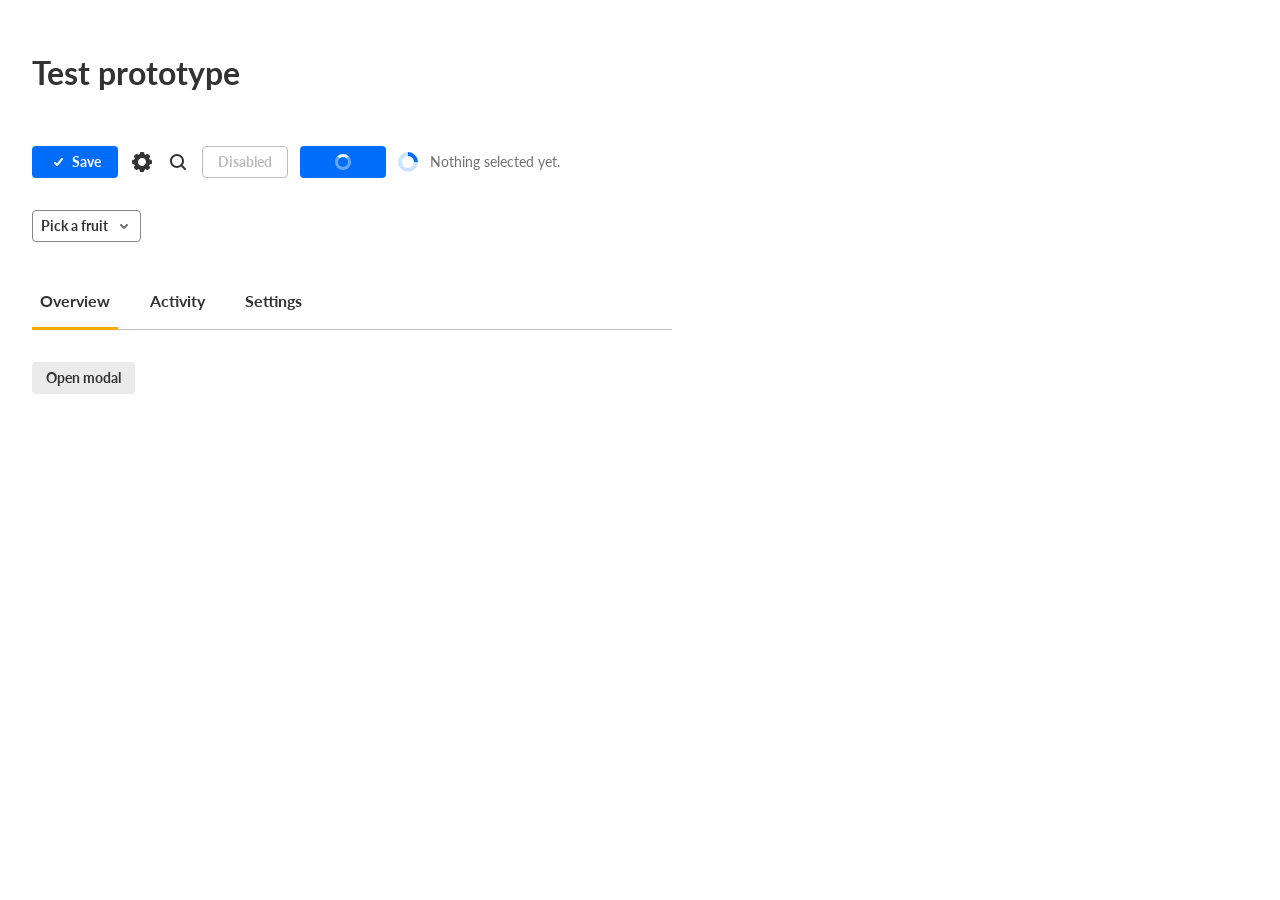
==== commit a070d2c9: "Release v1.2" ====
--- a/test-prototype.html
+++ b/test-prototype.html
@@ -3,12 +3,12 @@
 <head>
   <meta charset="UTF-8" />
   <meta name="viewport" content="width=device-width, initial-scale=1.0" />
-  <title>Test prototype (DS v1.1)</title>
+  <title>Test prototype (DS v1.2)</title>
 
-  <!-- The three DS tags. This page links ONLY files from releases/v1.1/. -->
-  <link rel="stylesheet" href="releases/v1.1/styles.css" />
-  <script src="releases/v1.1/ds-icons.js"></script>
-  <script src="releases/v1.1/ds.js"></script>
+  <!-- The three DS tags. This page links ONLY files from releases/v1.2/. -->
+  <link rel="stylesheet" href="releases/v1.2/styles.css" />
+  <script src="releases/v1.2/ds-icons.js"></script>
+  <script src="releases/v1.2/ds.js"></script>
 
   <style>
     body { margin: 0; padding: 32px; background: var(--ds-background); color: var(--ds-tone-1); }
@@ -29,6 +29,8 @@
       <ds-icon name="settings"></ds-icon>
       <ds-icon name="search"></ds-icon>
       <button class="ds-btn ds-btn-md ds-btn-primary" id="locked" disabled>Disabled</button>
+      <button class="ds-btn ds-btn-md ds-btn-primary ds-btn-processing" id="busy" aria-busy="true">Saving</button>
+      <span class="ds-spinner" role="status" aria-label="Loading"></span>
       <span id="status">Nothing selected yet.</span>
     </div>
 
--- a/releases/v1.2/styles.css
+++ b/releases/v1.2/styles.css
@@ -0,0 +1,2142 @@
+/* ============================================
+   @ds/ui — Design System Styles
+   ============================================ */
+
+@import url('https://fonts.googleapis.com/css2?family=Lato:wght@400;700&display=swap');
+
+/* ---- Design Tokens ---- */
+:root {
+  /* Primary */
+  --ds-primary: #006efa;
+  --ds-primary-darker: #004cad;
+  --ds-primary-brighter: #4798ff;
+  --ds-primary-text-contrast: #ffffff;
+
+  /* Danger */
+  --ds-danger: #ca1c2d;
+  --ds-danger-darker: #9d1523;
+  --ds-danger-brighter: #e33547;
+  --ds-danger-text-contrast: #ffffff;
+
+  /* Acknowledgement */
+  --ds-warning: #E86925;
+  --ds-warning-text-contrast: #ffffff;
+  --ds-success: #23803a;
+  --ds-success-text-contrast: #ffffff;
+
+  /* Brand */
+  --ds-stream-blue: #006EFA;
+  --ds-screen-green: #00A078;
+
+  /* Accent (selected-tab indicator) */
+  --ds-accent: #ffaa00;
+
+  /* Secondary text (menu item descriptions) */
+  --ds-text-subtle: #888888;
+  --ds-text-subtle-disabled: #cccccc;
+
+  /* Tints — translucent brand colors for hover / selected backgrounds */
+  --ds-primary-tint-6: rgba(0,110,250,0.06);
+  --ds-primary-tint-10: rgba(0,110,250,0.1);
+  --ds-primary-tint-20: rgba(0,110,250,0.2);
+  --ds-danger-tint-10: rgba(202,28,45,0.1);
+  --ds-danger-tint-20: rgba(202,28,45,0.2);
+
+  /* Tones — Light Theme */
+  --ds-tone-1: #333333;
+  --ds-tone-2: #707070;
+  --ds-tone-3: #878787;
+  --ds-tone-4: #bdbdbd;
+  --ds-tone-5: #d9d9d9;
+  --ds-tone-6: #ebebeb;
+  --ds-tone-7: #f5f5f5;
+  --ds-tone-8: #ffffff;
+
+  /* Surfaces */
+  --ds-background: #ffffff;
+  --ds-paper: #f5f5f5;
+  --ds-elevated: #ffffff;
+
+  /* Opacity — Black */
+  --ds-b-20: rgba(0,0,0,0.2);
+  --ds-b-30: rgba(0,0,0,0.3);
+  --ds-b-40: rgba(0,0,0,0.4);
+  --ds-b-60: rgba(0,0,0,0.6);
+  --ds-b-70: rgba(0,0,0,0.7);
+  --ds-b-100: #000000;
+
+  /* Opacity — White */
+  --ds-w-20: rgba(255,255,255,0.2);
+  --ds-w-40: rgba(255,255,255,0.4);
+  --ds-w-60: rgba(255,255,255,0.6);
+  --ds-w-70: rgba(255,255,255,0.7);
+  --ds-w-80: rgba(255,255,255,0.8);
+  --ds-w-100: #ffffff;
+
+  /* Hover Mode */
+  --ds-hover-black: #000000;
+
+  /* Radius */
+  --ds-roundness-tiny: 3px;
+  --ds-roundness-1: 4px;
+  --ds-roundness-2: 8px;
+  --ds-roundness-3: 12px;
+
+  /* Spacing — 4px base. space-N = N x 4px. Half steps use a dash: 1-5 = 1.5 x 4px = 6px. */
+  --ds-space-0-25: 1px;
+  --ds-space-0-5: 2px;
+  --ds-space-0-75: 3px;
+  --ds-space-1: 4px;
+  --ds-space-1-5: 6px;
+  --ds-space-2: 8px;
+  --ds-space-2-5: 10px;
+  --ds-space-3: 12px;
+  --ds-space-3-5: 14px;
+  --ds-space-4: 16px;
+  --ds-space-4-5: 18px;
+  --ds-space-5: 20px;
+  --ds-space-5-5: 22px;
+  --ds-space-6: 24px;
+  --ds-space-7: 28px;
+  --ds-space-8: 32px;
+  --ds-space-10: 40px;
+  --ds-space-16: 64px;
+
+  /* Typography */
+  --ds-font-family: 'Lato', sans-serif;
+
+  --ds-font-size-1: 11px;
+  --ds-font-size-2: 12px;
+  --ds-font-size-3: 13px;
+  --ds-font-size-4: 14px;
+  --ds-font-size-5: 16px;
+  --ds-font-size-6: 18px;
+  --ds-font-size-7: 48px;
+  --ds-font-size-h3: 24px;
+
+  --ds-font-weight-regular: 400;
+  --ds-font-weight-bold: 700;
+
+  --ds-line-height-solid: 1;
+  --ds-line-height-16: 16px;
+  --ds-line-height-18: 18px;
+  --ds-line-height-20: 20px;
+  --ds-line-height-21: 21px;
+  --ds-line-height-24: 24px;
+  --ds-line-height-h3: 1.2;
+
+  /* Shadows */
+  --ds-shadow-menu: 0 0 0 1px var(--ds-b-20), 0 4px 30px -8px var(--ds-b-20);
+  --ds-shadow-floating: 0 0 0 0 var(--ds-b-20), 0 4px 30px 0 var(--ds-b-20);
+
+  /* Motion */
+  --ds-duration-fast: 0.1s;
+  --ds-duration-base: 0.15s;
+  --ds-duration-slow: 0.2s;
+  --ds-duration-exit: 0.35s;
+  --ds-duration-enter: 0.5s;
+  --ds-duration-spin: 0.8s;
+  --ds-ease-out: cubic-bezier(0.16, 1, 0.3, 1);
+
+  /* Opacity */
+  --ds-opacity-disabled: 0.5;
+
+  /* Layering */
+  --ds-z-dropdown: 100;
+  --ds-z-tooltip: 100;
+  --ds-z-modal: 1000;
+  --ds-z-toast: 9999;
+
+  /* Modal widths */
+  --ds-modal-width-sm: 400px;
+  --ds-modal-width-md: 560px;
+  --ds-modal-width-lg: 800px;
+  --ds-modal-width-xl: 960px;
+}
+
+/* ---- Dark Theme Override ---- */
+[data-theme="dark"] {
+  --ds-tone-1: #FFFFFF;
+  --ds-tone-2: #CCCCCC;
+  --ds-tone-3: #999999;
+  --ds-tone-4: #666666;
+  --ds-tone-5: #525252;
+  --ds-tone-6: #383838;
+  --ds-tone-7: #212121;
+  --ds-tone-8: #000000;
+  --ds-background: #121212;
+  --ds-paper: #242424;
+  --ds-elevated: #333333;
+}
+
+/* ---- Global Typography ---- */
+html, body {
+  font-family: var(--ds-font-family);
+}
+
+/* ---- Base Reset for DS components ---- */
+[class^="ds-"],
+[class*=" ds-"] {
+  box-sizing: border-box;
+  font-family: var(--ds-font-family);
+}
+
+/* ============================================
+   Button
+   ============================================ */
+.ds-btn {
+  display: inline-flex;
+  align-items: center;
+  justify-content: center;
+  gap: var(--ds-space-1-5);
+  font-family: var(--ds-font-family);
+  font-weight: var(--ds-font-weight-bold);
+  font-size: var(--ds-font-size-4);
+  border: none;
+  cursor: pointer;
+  transition: all var(--ds-duration-base);
+  border-radius: var(--ds-roundness-1);
+  white-space: nowrap;
+  text-decoration: none;
+  line-height: var(--ds-line-height-solid);
+}
+.ds-btn:focus-visible {
+  outline: 2px solid var(--ds-primary);
+  outline-offset: 2px;
+}
+
+/* Sizes */
+.ds-btn-sm { height: 24px; min-width: 70px; padding: 0 var(--ds-space-2-5); font-size: var(--ds-font-size-3); }
+.ds-btn-md { height: 32px; min-width: 86px; padding: 0 var(--ds-space-3-5); }
+.ds-btn-lg { height: 40px; min-width: 99px; padding: 0 var(--ds-space-4-5); font-size: var(--ds-font-size-5); }
+.ds-btn-xl { height: 48px; min-width: 99px; padding: 0 var(--ds-space-5-5); font-size: var(--ds-font-size-5); }
+
+/* Variants */
+.ds-btn-primary { background: var(--ds-primary); color: var(--ds-primary-text-contrast); }
+.ds-btn-primary:hover { background: var(--ds-primary-darker); }
+
+.ds-btn-secondary { background: var(--ds-tone-6); color: var(--ds-tone-1); border: none; }
+.ds-btn-secondary:hover { background: var(--ds-tone-5); }
+
+.ds-btn-danger { background: var(--ds-danger); color: var(--ds-danger-text-contrast); }
+.ds-btn-danger:hover { background: var(--ds-danger-darker); }
+
+/* Disabled — applied via :disabled pseudo-class for real buttons.
+   Outline style: empty background, tone-4 border and text. */
+.ds-btn:disabled,
+.ds-btn[aria-disabled="true"] {
+  background: transparent;
+  color: var(--ds-tone-4);
+  border: 1px solid var(--ds-tone-4);
+  cursor: not-allowed;
+  pointer-events: none;
+}
+
+/* Borderless — transparent bg, colored text, bg on hover */
+.ds-btn-borderless { background: transparent; }
+.ds-btn-borderless.ds-btn-primary { background: transparent; color: var(--ds-primary); }
+.ds-btn-borderless.ds-btn-primary:hover { background: var(--ds-primary-tint-10); }
+.ds-btn-borderless.ds-btn-secondary { background: transparent; color: var(--ds-tone-1); }
+.ds-btn-borderless.ds-btn-secondary:hover { background: var(--ds-tone-5); }
+.ds-btn-borderless.ds-btn-danger { background: transparent; color: var(--ds-danger); }
+.ds-btn-borderless.ds-btn-danger:hover { background: var(--ds-danger-tint-10); }
+/* Borderless disabled: no border, tone-4 text */
+.ds-btn.ds-btn-borderless:disabled,
+.ds-btn.ds-btn-borderless[aria-disabled="true"] {
+  background: transparent;
+  color: var(--ds-tone-4);
+  border: none;
+}
+
+/* Processing — the content is hidden (the button keeps its width) and a
+   spinner sized to the button turns in its place. Clicks are ignored
+   (ds.js also blocks Enter/Space). Add the class or aria-busy="true". */
+.ds-btn.ds-btn-processing,
+.ds-btn[aria-busy="true"] {
+  position: relative;
+  color: transparent;
+  cursor: progress;
+  pointer-events: none;
+  --ds-btn-spin-arc: var(--ds-tone-1);
+  --ds-btn-spin-track: var(--ds-tone-4);
+  --ds-btn-spin-size: 16px;
+  --ds-btn-spin-stroke: 3px;
+}
+.ds-btn.ds-btn-processing > *,
+.ds-btn[aria-busy="true"] > * { visibility: hidden; }
+.ds-btn.ds-btn-processing::after,
+.ds-btn[aria-busy="true"]::after {
+  content: "";
+  position: absolute;
+  top: 50%;
+  left: 50%;
+  width: var(--ds-btn-spin-size);
+  height: var(--ds-btn-spin-size);
+  margin: calc(var(--ds-btn-spin-size) / -2) 0 0 calc(var(--ds-btn-spin-size) / -2);
+  box-sizing: border-box;
+  border: var(--ds-btn-spin-stroke) solid var(--ds-btn-spin-track);
+  border-top-color: var(--ds-btn-spin-arc);
+  border-radius: 50%;
+  animation: ds-spin var(--ds-duration-spin) linear infinite;
+}
+/* Spinner size follows the button size */
+.ds-btn-sm.ds-btn-processing, .ds-btn-sm[aria-busy="true"] { --ds-btn-spin-size: 12px; --ds-btn-spin-stroke: 2px; }
+.ds-btn-lg.ds-btn-processing, .ds-btn-lg[aria-busy="true"],
+.ds-btn-xl.ds-btn-processing, .ds-btn-xl[aria-busy="true"] { --ds-btn-spin-size: 20px; --ds-btn-spin-stroke: 4px; }
+/* Spinner colors per variant (backgrounds stay as they are) */
+.ds-btn-primary.ds-btn-processing, .ds-btn-primary[aria-busy="true"],
+.ds-btn-danger.ds-btn-processing, .ds-btn-danger[aria-busy="true"] {
+  --ds-btn-spin-arc: var(--ds-w-100);
+  --ds-btn-spin-track: var(--ds-w-40);
+}
+.ds-btn-borderless.ds-btn-primary.ds-btn-processing, .ds-btn-borderless.ds-btn-primary[aria-busy="true"] {
+  --ds-btn-spin-arc: var(--ds-primary);
+  --ds-btn-spin-track: var(--ds-primary-tint-20);
+}
+.ds-btn-borderless.ds-btn-danger.ds-btn-processing, .ds-btn-borderless.ds-btn-danger[aria-busy="true"] {
+  --ds-btn-spin-arc: var(--ds-danger);
+  --ds-btn-spin-track: var(--ds-danger-tint-20);
+}
+@media (prefers-reduced-motion: reduce) {
+  .ds-btn.ds-btn-processing::after,
+  .ds-btn[aria-busy="true"]::after { animation-duration: calc(var(--ds-duration-spin) * 3); }
+}
+
+/* Icon-only */
+.ds-btn-icon { min-width: unset; padding: 0; }
+.ds-btn-icon.ds-btn-sm { width: 24px; }
+.ds-btn-icon.ds-btn-md { width: 32px; }
+.ds-btn-icon.ds-btn-md svg { width: 24px; height: 24px; }
+.ds-btn-icon.ds-btn-lg { width: 40px; }
+.ds-btn-icon.ds-btn-lg svg { width: 24px; height: 24px; }
+.ds-btn-icon.ds-btn-xl { width: 48px; }
+
+/* Circular */
+.ds-btn-circular {
+  display: inline-flex;
+  align-items: center;
+  justify-content: center;
+  border-radius: 50%;
+  border: none;
+  cursor: pointer;
+  background: var(--ds-b-60);
+  color: var(--ds-w-100);
+  transition: all var(--ds-duration-base);
+  padding: 0;
+}
+.ds-btn-circular:hover {
+  background: var(--ds-b-70);
+}
+.ds-btn-circular:focus-visible {
+  background: var(--ds-b-70);
+  outline: 2px solid var(--ds-primary);
+  outline-offset: 2px;
+}
+/* Disabled — outline like .ds-btn: empty background, tone-4 border and icon */
+.ds-btn-circular:disabled,
+.ds-btn-circular[aria-disabled="true"],
+[data-theme="dark"] .ds-btn-circular:disabled,
+[data-theme="dark"] .ds-btn-circular[aria-disabled="true"] {
+  background: transparent;
+  color: var(--ds-tone-4);
+  border: 1px solid var(--ds-tone-4);
+  cursor: not-allowed;
+  pointer-events: none;
+}
+.ds-btn-circular-sm { width: 32px; height: 32px; }
+.ds-btn-circular-sm svg { width: 24px; height: 24px; }
+.ds-btn-circular-md { width: 48px; height: 48px; }
+.ds-btn-circular-md svg { width: 36px; height: 36px; }
+.ds-btn-circular-lg { width: 56px; height: 56px; }
+.ds-btn-circular-lg svg { width: 36px; height: 36px; }
+
+/* Circular — dark theme */
+[data-theme="dark"] .ds-btn-circular {
+  background: var(--ds-w-60);
+  color: var(--ds-w-100);
+}
+[data-theme="dark"] .ds-btn-circular:hover {
+  background: var(--ds-w-70);
+}
+[data-theme="dark"] .ds-btn-circular:focus-visible {
+  background: var(--ds-w-70);
+}
+
+/* ============================================
+   Input
+   ============================================ */
+.ds-input {
+  font-family: var(--ds-font-family);
+  font-weight: var(--ds-font-weight-regular);
+  border: 1px solid var(--ds-tone-3);
+  border-radius: var(--ds-roundness-1);
+  background: var(--ds-tone-8);
+  color: var(--ds-tone-1);
+  outline: none;
+  transition: all var(--ds-duration-base);
+  padding: 0 var(--ds-space-2-5);
+  width: 100%;
+}
+.ds-input::placeholder { color: var(--ds-tone-3); }
+.ds-input:hover { border-color: var(--ds-tone-2); }
+.ds-input:focus { border-color: var(--ds-primary); }
+
+/* Sizes */
+.ds-input-md { height: 32px; font-size: var(--ds-font-size-4); }
+.ds-input-lg { height: 40px; font-size: var(--ds-font-size-5); }
+.ds-input-xl { height: 48px; font-size: var(--ds-font-size-5); }
+
+/* States */
+.ds-input-error { border-color: var(--ds-danger); }
+.ds-input-error:focus { border-color: var(--ds-danger); }
+
+.ds-input:disabled {
+  background: var(--ds-tone-8);
+  border-color: var(--ds-tone-4);
+  color: var(--ds-tone-4);
+  cursor: not-allowed;
+}
+
+/* ============================================
+   Textarea
+   ============================================ */
+.ds-textarea {
+  font-family: var(--ds-font-family);
+  font-weight: var(--ds-font-weight-regular);
+  border: 1px solid var(--ds-tone-3);
+  border-radius: var(--ds-roundness-1);
+  background: var(--ds-tone-8);
+  color: var(--ds-tone-1);
+  outline: none;
+  transition: all var(--ds-duration-base);
+  padding: var(--ds-space-2) var(--ds-space-2-5);
+  min-height: 88px;
+  resize: vertical;
+  font-size: var(--ds-font-size-4);
+  width: 100%;
+}
+.ds-textarea::placeholder { color: var(--ds-tone-3); }
+.ds-textarea:hover { border-color: var(--ds-tone-2); }
+.ds-textarea:focus { border-color: var(--ds-primary); }
+.ds-textarea-error { border-color: var(--ds-danger); }
+.ds-textarea-error:focus { border-color: var(--ds-danger); }
+.ds-textarea:disabled {
+  background: var(--ds-tone-8);
+  border-color: var(--ds-tone-4);
+  color: var(--ds-tone-4);
+  cursor: not-allowed;
+}
+
+/* ============================================
+   Checkbox
+   ============================================ */
+.ds-checkbox {
+  display: inline-flex;
+  align-items: center;
+  gap: var(--ds-space-2);
+  cursor: pointer;
+  font-size: var(--ds-font-size-4);
+  color: var(--ds-tone-1);
+  position: relative;
+}
+.ds-checkbox-input {
+  position: absolute;
+  width: 1px;
+  height: 1px;
+  padding: 0;
+  margin: -1px;
+  overflow: hidden;
+  clip: rect(0,0,0,0);
+  white-space: nowrap;
+  border-width: 0;
+}
+.ds-checkbox-indicator {
+  width: 18px;
+  height: 18px;
+  flex-shrink: 0;
+  border: 1px solid var(--ds-tone-3);
+  border-radius: var(--ds-roundness-1);
+  background: var(--ds-tone-8);
+  display: inline-flex;
+  align-items: center;
+  justify-content: center;
+  transition: all var(--ds-duration-base);
+}
+.ds-checkbox-indicator svg {
+  display: none;
+}
+
+/* Checked */
+.ds-checkbox-input:checked + .ds-checkbox-indicator {
+  background: var(--ds-primary);
+  border-color: var(--ds-primary);
+}
+.ds-checkbox-input:checked + .ds-checkbox-indicator svg {
+  display: block;
+}
+
+/* Indeterminate */
+.ds-checkbox-input:indeterminate + .ds-checkbox-indicator {
+  background: var(--ds-primary);
+  border-color: var(--ds-primary);
+}
+.ds-checkbox-input:indeterminate + .ds-checkbox-indicator svg {
+  display: block;
+}
+
+/* Disabled */
+.ds-checkbox-input:disabled + .ds-checkbox-indicator {
+  background: var(--ds-tone-7);
+  border-color: var(--ds-tone-4);
+  cursor: not-allowed;
+}
+.ds-checkbox-input:disabled ~ .ds-checkbox-label {
+  color: var(--ds-tone-4);
+  cursor: not-allowed;
+}
+.ds-checkbox:has(.ds-checkbox-input:disabled) {
+  cursor: not-allowed;
+}
+
+/* Focus */
+.ds-checkbox-input:focus-visible + .ds-checkbox-indicator {
+  outline: 2px solid var(--ds-primary);
+  outline-offset: 2px;
+}
+
+/* ============================================
+   Radio
+   ============================================ */
+.ds-radio {
+  display: inline-flex;
+  align-items: center;
+  gap: var(--ds-space-2);
+  cursor: pointer;
+  font-size: var(--ds-font-size-4);
+  color: var(--ds-tone-1);
+  position: relative;
+}
+.ds-radio-input {
+  position: absolute;
+  width: 1px;
+  height: 1px;
+  padding: 0;
+  margin: -1px;
+  overflow: hidden;
+  clip: rect(0,0,0,0);
+  white-space: nowrap;
+  border-width: 0;
+}
+.ds-radio-indicator {
+  width: 18px;
+  height: 18px;
+  flex-shrink: 0;
+  border: 1px solid var(--ds-tone-3);
+  border-radius: 50%;
+  background: var(--ds-tone-8);
+  display: inline-flex;
+  align-items: center;
+  justify-content: center;
+  transition: all var(--ds-duration-base);
+}
+.ds-radio-indicator::after {
+  content: '';
+  display: block;
+  width: 8px;
+  height: 8px;
+  background: var(--ds-w-100);
+  border-radius: 50%;
+  opacity: 0;
+  transition: opacity var(--ds-duration-base);
+}
+
+/* Selected */
+.ds-radio-input:checked + .ds-radio-indicator {
+  background: var(--ds-primary);
+  border-color: var(--ds-primary);
+}
+.ds-radio-input:checked + .ds-radio-indicator::after {
+  opacity: 1;
+}
+
+/* Disabled */
+.ds-radio-input:disabled + .ds-radio-indicator {
+  background: var(--ds-tone-7);
+  border-color: var(--ds-tone-4);
+  cursor: not-allowed;
+}
+.ds-radio-input:disabled ~ .ds-radio-label {
+  color: var(--ds-tone-4);
+  cursor: not-allowed;
+}
+.ds-radio:has(.ds-radio-input:disabled) {
+  cursor: not-allowed;
+}
+
+/* Focus */
+.ds-radio-input:focus-visible + .ds-radio-indicator {
+  outline: 2px solid var(--ds-primary);
+  outline-offset: 2px;
+}
+
+/* ============================================
+   Switch
+   ============================================ */
+.ds-switch {
+  display: inline-flex;
+  align-items: center;
+  gap: var(--ds-space-2);
+}
+.ds-switch-track {
+  position: relative;
+  cursor: pointer;
+  transition: all var(--ds-duration-base);
+  border-radius: var(--ds-roundness-3);
+  border: none;
+  padding: 0;
+  outline: none;
+}
+.ds-switch-track:focus-visible {
+  outline: 2px solid var(--ds-primary);
+  outline-offset: 2px;
+}
+
+/* Sizes */
+.ds-switch-sm { width: 32px; height: 16px; }
+.ds-switch-lg { width: 44px; height: 24px; }
+
+/* States */
+.ds-switch-off { background: var(--ds-tone-3); }
+.ds-switch-on { background: var(--ds-primary); }
+
+.ds-switch-handle {
+  position: absolute;
+  top: 2px;
+  background: var(--ds-w-100);
+  border-radius: 50%;
+  transition: all var(--ds-duration-base);
+}
+.ds-switch-sm .ds-switch-handle { width: 12px; height: 12px; }
+.ds-switch-lg .ds-switch-handle { width: 20px; height: 20px; }
+
+.ds-switch-off .ds-switch-handle { left: 2px; }
+.ds-switch-on.ds-switch-sm .ds-switch-handle { left: 18px; }
+.ds-switch-on.ds-switch-lg .ds-switch-handle { left: 22px; }
+
+/* Disabled */
+.ds-switch-track:disabled {
+  opacity: var(--ds-opacity-disabled);
+  cursor: not-allowed;
+}
+
+.ds-switch-content {
+  display: flex;
+  flex-direction: column;
+}
+.ds-switch-label {
+  font-size: var(--ds-font-size-4);
+  font-weight: var(--ds-font-weight-bold);
+  color: var(--ds-tone-1);
+}
+.ds-switch-description {
+  font-size: var(--ds-font-size-3);
+  color: var(--ds-tone-2);
+}
+
+/* ============================================
+   FormField
+   ============================================ */
+.ds-form-field {
+  margin-bottom: var(--ds-space-5);
+}
+.ds-form-label {
+  display: flex;
+  align-items: center;
+  gap: var(--ds-space-1-5);
+  font-family: var(--ds-font-family);
+  font-size: var(--ds-font-size-4);
+  font-weight: var(--ds-font-weight-bold);
+  margin-bottom: var(--ds-space-1);
+  color: var(--ds-tone-1);
+}
+.ds-form-counter {
+  font-weight: var(--ds-font-weight-regular);
+  color: var(--ds-tone-2);
+  margin-left: auto;
+}
+.ds-form-desc {
+  font-family: var(--ds-font-family);
+  font-size: var(--ds-font-size-3);
+  font-weight: var(--ds-font-weight-bold);
+  color: var(--ds-tone-2);
+  margin: 0 0 var(--ds-space-1);
+}
+.ds-form-error {
+  font-family: var(--ds-font-family);
+  font-size: var(--ds-font-size-4);
+  color: var(--ds-danger);
+  margin-top: var(--ds-space-1);
+}
+
+/* ============================================
+   Select
+   ============================================ */
+
+/* -- Wrapper (positions trigger + menu) -- */
+.ds-select-wrapper {
+  position: relative;
+  display: inline-block;
+}
+
+/* -- Trigger -- */
+.ds-select {
+  display: inline-flex;
+  align-items: center;
+  gap: var(--ds-space-2);
+  height: 32px;
+  padding: 0 var(--ds-space-2);
+  font-family: var(--ds-font-family);
+  font-weight: var(--ds-font-weight-bold);
+  font-size: var(--ds-font-size-4);
+  color: var(--ds-tone-1);
+  background: var(--ds-background);
+  border: 1px solid var(--ds-tone-3);
+  border-radius: var(--ds-roundness-1);
+  cursor: pointer;
+  outline: none;
+  transition: all var(--ds-duration-base);
+  white-space: nowrap;
+  line-height: var(--ds-line-height-solid);
+}
+.ds-select:hover {
+  background: var(--ds-tone-6);
+  border-color: var(--ds-tone-5);
+}
+.ds-select:focus-visible,
+.ds-select[aria-expanded="true"] {
+  background: var(--ds-tone-6);
+  border-color: var(--ds-tone-6);
+}
+.ds-select:disabled,
+.ds-select[aria-disabled="true"] {
+  background: var(--ds-background);
+  border-color: var(--ds-tone-6);
+  color: var(--ds-tone-4);
+  cursor: not-allowed;
+  pointer-events: none;
+}
+.ds-select:disabled .ds-select-icon,
+.ds-select[aria-disabled="true"] .ds-select-icon {
+  color: var(--ds-tone-4);
+}
+
+/* Chevron flip when open */
+.ds-select[aria-expanded="true"] .ds-select-chevron {
+  transform: rotate(180deg);
+}
+
+/* Borderless variant */
+.ds-select-borderless {
+  border-color: transparent;
+}
+.ds-select-borderless:hover {
+  border-color: transparent;
+}
+.ds-select-borderless:focus-visible,
+.ds-select-borderless[aria-expanded="true"] {
+  border-color: transparent;
+}
+.ds-select-borderless:disabled,
+.ds-select-borderless[aria-disabled="true"] {
+  border-color: transparent;
+}
+
+/* Icon-only trigger */
+.ds-select-icon-only {
+  padding: 0 var(--ds-space-1);
+}
+
+/* Select icon wrapper (leading icon) */
+.ds-select-icon {
+  display: inline-flex;
+  flex-shrink: 0;
+  color: var(--ds-tone-1);
+}
+
+/* Chevron */
+.ds-select-chevron {
+  display: inline-flex;
+  flex-shrink: 0;
+  color: var(--ds-tone-2);
+  transition: transform var(--ds-duration-base);
+}
+.ds-select:disabled .ds-select-chevron,
+.ds-select[aria-disabled="true"] .ds-select-chevron {
+  color: var(--ds-tone-4);
+}
+
+/* -- Dropdown Menu -- */
+.ds-select-menu {
+  width: 260px;
+  max-height: 320px;
+  overflow-y: auto;
+  background: var(--ds-elevated);
+  border-radius: var(--ds-roundness-1);
+  padding: var(--ds-space-2) 0;
+  box-shadow: var(--ds-shadow-menu);
+}
+
+/* When menu is inside a wrapper, position it absolutely & hide by default */
+.ds-select-wrapper .ds-select-menu {
+  position: absolute;
+  top: calc(100% + var(--ds-space-1));
+  left: 0;
+  z-index: var(--ds-z-dropdown);
+  display: none;
+}
+.ds-select-wrapper.ds-select-open .ds-select-menu {
+  display: block;
+}
+
+/* -- Menu Item -- */
+.ds-select-item {
+  display: flex;
+  align-items: center;
+  gap: var(--ds-space-2);
+  width: 100%;
+  padding: var(--ds-space-2) var(--ds-space-4);
+  position: relative;
+  font-family: var(--ds-font-family);
+  font-weight: var(--ds-font-weight-bold);
+  font-size: var(--ds-font-size-4);
+  line-height: var(--ds-line-height-24);
+  color: var(--ds-tone-1);
+  background: none;
+  border: none;
+  cursor: pointer;
+  text-align: left;
+  outline: none;
+}
+.ds-select-item::before {
+  content: '';
+  position: absolute;
+  inset: var(--ds-space-1);
+  border-radius: var(--ds-roundness-1);
+  transition: background var(--ds-duration-fast);
+}
+.ds-select-item:hover::before {
+  background: var(--ds-tone-6);
+}
+.ds-select-item > * {
+  position: relative;
+}
+
+/* Item label text */
+.ds-select-item-label {
+  flex: 1 0 0;
+  min-width: 0;
+}
+
+/* Item description (below label) */
+.ds-select-item-desc {
+  font-weight: var(--ds-font-weight-regular);
+  font-size: var(--ds-font-size-3);
+  line-height: normal;
+  color: var(--ds-text-subtle);
+}
+
+/* Item trailing icon (check, chevron-right) */
+.ds-select-item-trailing {
+  display: inline-flex;
+  flex-shrink: 0;
+}
+
+/* Disabled item */
+.ds-select-item[aria-disabled="true"] {
+  color: var(--ds-tone-4);
+  cursor: not-allowed;
+  pointer-events: none;
+}
+.ds-select-item[aria-disabled="true"]:hover::before {
+  background: none;
+}
+.ds-select-item[aria-disabled="true"] .ds-select-item-desc {
+  color: var(--ds-text-subtle-disabled);
+}
+
+/* -- Separator -- */
+.ds-select-separator {
+  padding: var(--ds-space-2) 0 0;
+}
+.ds-select-separator-line {
+  border: none;
+  border-top: 1px solid var(--ds-tone-4);
+  margin: 0 0 var(--ds-space-2);
+}
+.ds-select-separator-title {
+  padding: 0 var(--ds-space-4) var(--ds-space-2);
+  font-family: var(--ds-font-family);
+  font-weight: var(--ds-font-weight-bold);
+  font-size: var(--ds-font-size-4);
+  line-height: var(--ds-line-height-16);
+  color: var(--ds-tone-2);
+}
+
+/* ============================================
+   Autocomplete
+   A text input with a menu of suggested options. Single value, or multiple
+   values shown as chips (.ds-autocomplete-multiple). Behavior is in ds.js.
+   ============================================ */
+.ds-autocomplete {
+  position: relative;
+  display: block;
+  width: 100%;
+}
+
+/* -- Field (looks like .ds-input; holds chips, the text input and the icons) -- */
+.ds-autocomplete-field {
+  display: flex;
+  align-items: center;
+  flex-wrap: nowrap;
+  gap: var(--ds-space-1) var(--ds-space-1-5);
+  min-height: 32px;
+  padding: var(--ds-space-0-75) var(--ds-space-2) var(--ds-space-0-75) var(--ds-space-1);
+  background: var(--ds-tone-8);
+  border: 1px solid var(--ds-tone-3);
+  border-radius: var(--ds-roundness-1);
+  cursor: text;
+  transition: border-color var(--ds-duration-base);
+}
+.ds-autocomplete-field:hover { border-color: var(--ds-tone-2); }
+.ds-autocomplete-open .ds-autocomplete-field,
+.ds-autocomplete-field:focus-within {
+  border-color: var(--ds-primary);
+  flex-wrap: wrap; /* the field grows to show every chip while in use */
+}
+
+/* -- Text input -- */
+.ds-autocomplete-input {
+  flex: 1 1 60px;
+  min-width: 60px;
+  height: 24px;
+  padding: 0 var(--ds-space-1);
+  border: none;
+  outline: none;
+  background: transparent;
+  font-family: var(--ds-font-family);
+  font-weight: var(--ds-font-weight-regular);
+  font-size: var(--ds-font-size-4);
+  color: var(--ds-tone-1);
+}
+.ds-autocomplete-input::placeholder { color: var(--ds-tone-3); }
+
+/* -- Chips (multiple) use .ds-chip; nothing to add except not shrinking -- */
+.ds-autocomplete-field .ds-chip { flex-shrink: 0; }
+
+/* -- "+N" counter for chips that don't fit while the field is not in use -- */
+.ds-autocomplete-field .ds-autocomplete-more {
+  display: none;
+  flex-shrink: 0;
+}
+.ds-autocomplete-field .ds-autocomplete-more.ds-autocomplete-more-shown { display: inline-flex; }
+.ds-autocomplete-more .ds-chip-content { padding: 0 var(--ds-space-1-5); }
+.ds-autocomplete-chip-hidden { display: none !important; }
+.ds-autocomplete-more .ds-hint-body { white-space: pre-line; }
+
+/* -- Clear (x) and chevron, pushed to the right -- */
+.ds-autocomplete-clear,
+.ds-autocomplete-chevron {
+  display: inline-flex;
+  align-items: center;
+  justify-content: center;
+  flex-shrink: 0;
+  width: 16px;
+  height: 24px;
+  padding: 0;
+  border: none;
+  background: none;
+  color: var(--ds-tone-1);
+  cursor: pointer;
+}
+.ds-autocomplete-clear { margin-left: auto; }
+.ds-autocomplete-clear + .ds-autocomplete-chevron { margin-left: 0; }
+.ds-autocomplete-chevron { margin-left: auto; transition: transform var(--ds-duration-base); }
+.ds-autocomplete-clear[hidden] { display: none; }
+.ds-autocomplete-clear[hidden] + .ds-autocomplete-chevron { margin-left: auto; }
+.ds-autocomplete-open .ds-autocomplete-chevron { transform: rotate(180deg); }
+.ds-autocomplete-clear:focus-visible {
+  outline: 2px solid var(--ds-primary);
+  border-radius: var(--ds-roundness-tiny);
+}
+
+/* -- Menu (reuses .ds-select-menu look; full field width) -- */
+.ds-autocomplete-menu {
+  position: absolute;
+  top: calc(100% + var(--ds-space-1));
+  left: 0;
+  width: 100%;
+  z-index: var(--ds-z-dropdown);
+  display: none;
+}
+.ds-autocomplete-open .ds-autocomplete-menu { display: block; }
+.ds-autocomplete-menu .ds-select-item[hidden] { display: none; }
+
+/* keyboard-highlighted option (focus stays in the text input) */
+.ds-autocomplete-menu .ds-select-item.ds-autocomplete-active::before {
+  background: var(--ds-tone-6);
+}
+
+/* option picture (avatar) */
+.ds-autocomplete-picture {
+  display: block;
+  width: 24px;
+  height: 24px;
+  border-radius: var(--ds-roundness-1);
+  object-fit: cover;
+  flex-shrink: 0;
+}
+
+/* multiple: the checkbox in each option follows aria-selected */
+.ds-autocomplete-menu .ds-select-item[aria-selected="true"] .ds-checkbox-indicator {
+  background: var(--ds-primary);
+  border-color: var(--ds-primary);
+}
+.ds-autocomplete-menu .ds-select-item[aria-selected="true"] .ds-checkbox-indicator svg {
+  display: block;
+}
+
+/* -- No results -- */
+.ds-autocomplete-empty {
+  display: none;
+  flex-direction: column;
+  align-items: center;
+  gap: var(--ds-space-1);
+  padding: var(--ds-space-4) var(--ds-space-4);
+  font-family: var(--ds-font-family);
+  font-weight: var(--ds-font-weight-bold);
+  font-size: var(--ds-font-size-4);
+  line-height: var(--ds-line-height-20);
+  color: var(--ds-tone-1);
+  text-align: center;
+}
+/* shows by itself whenever the menu has no visible option */
+.ds-autocomplete-menu:not(:has(.ds-select-item[role="option"]:not([hidden]))) .ds-autocomplete-empty { display: flex; }
+.ds-autocomplete-empty-icon { color: var(--ds-warning); }
+.ds-autocomplete-retry {
+  padding: 0;
+  border: none;
+  background: none;
+  font: inherit;
+  color: var(--ds-primary);
+  cursor: pointer;
+}
+.ds-autocomplete-retry:hover { color: var(--ds-primary-darker); }
+
+/* -- Disabled (put `disabled` on the text input) -- */
+.ds-autocomplete:has(.ds-autocomplete-input:disabled) .ds-autocomplete-field {
+  border-color: var(--ds-tone-4);
+  cursor: not-allowed;
+  pointer-events: none;
+}
+.ds-autocomplete-input:disabled,
+.ds-autocomplete-input:disabled::placeholder,
+.ds-autocomplete:has(.ds-autocomplete-input:disabled) .ds-autocomplete-chevron {
+  color: var(--ds-tone-4);
+}
+.ds-autocomplete:has(.ds-autocomplete-input:disabled) .ds-chip {
+  background: var(--ds-tone-8);
+  color: var(--ds-tone-4);
+}
+
+/* ============================================
+   Tabs
+   ============================================ */
+.ds-tabs {
+  display: flex;
+  gap: var(--ds-space-6);
+  align-items: start;
+  border-bottom: 1px solid var(--ds-tone-4);
+}
+
+.ds-tab {
+  display: inline-flex;
+  align-items: center;
+  justify-content: center;
+  gap: var(--ds-space-2);
+  height: 56px;
+  padding: 0 var(--ds-space-2);
+  font-family: var(--ds-font-family);
+  font-weight: var(--ds-font-weight-bold);
+  font-size: var(--ds-font-size-5);
+  line-height: var(--ds-line-height-21);
+  color: var(--ds-tone-1);
+  background: none;
+  border: none;
+  border-bottom: 3px solid transparent;
+  cursor: pointer;
+  white-space: nowrap;
+  outline: none;
+  transition: color var(--ds-duration-base), border-color var(--ds-duration-base);
+  margin-bottom: -1px; /* overlap container border */
+}
+.ds-tab:hover {
+  color: var(--ds-primary);
+}
+.ds-tab:hover .ds-tab-icon {
+  color: var(--ds-primary);
+}
+.ds-tab:active {
+  color: var(--ds-primary-brighter);
+}
+.ds-tab:focus-visible {
+  outline: 2px solid var(--ds-primary);
+  outline-offset: -2px;
+  border-radius: var(--ds-roundness-1);
+}
+
+/* Current / selected tab */
+.ds-tab[aria-selected="true"] {
+  border-bottom-color: var(--ds-accent);
+}
+
+/* Disabled */
+.ds-tab:disabled,
+.ds-tab[aria-disabled="true"] {
+  color: var(--ds-tone-4);
+  cursor: not-allowed;
+  pointer-events: none;
+}
+.ds-tab:disabled .ds-tab-icon,
+.ds-tab[aria-disabled="true"] .ds-tab-icon {
+  color: var(--ds-tone-4);
+}
+
+/* Tab icon */
+.ds-tab-icon {
+  display: inline-flex;
+  flex-shrink: 0;
+  color: var(--ds-tone-1);
+  transition: color var(--ds-duration-base);
+}
+
+/* Tab chevron (for select-style tabs) */
+.ds-tab-chevron {
+  display: inline-flex;
+  flex-shrink: 0;
+  transition: color var(--ds-duration-base);
+}
+
+/* ============================================
+   Segmented Control
+   ============================================ */
+.ds-segmented {
+  display: inline-flex;
+  align-items: center;
+  gap: var(--ds-space-0-5);
+  padding: var(--ds-space-0-5);
+  background: var(--ds-tone-6);
+  border-radius: var(--ds-roundness-1);
+}
+
+.ds-segmented-item {
+  display: inline-flex;
+  align-items: center;
+  justify-content: center;
+  gap: var(--ds-space-1);
+  height: 28px;
+  padding: var(--ds-space-0-5) var(--ds-space-3);
+  font-family: var(--ds-font-family);
+  font-weight: var(--ds-font-weight-bold);
+  font-size: var(--ds-font-size-4);
+  line-height: var(--ds-line-height-solid);
+  color: var(--ds-tone-1);
+  background: none;
+  border: none;
+  border-radius: var(--ds-roundness-1);
+  cursor: pointer;
+  white-space: nowrap;
+  outline: none;
+  transition: background var(--ds-duration-base);
+}
+
+/* Hover */
+.ds-segmented-item:hover {
+  background: var(--ds-tone-5);
+}
+
+/* Focus */
+.ds-segmented-item:focus-visible {
+  background: var(--ds-tone-4);
+  outline: 2px solid var(--ds-primary);
+  outline-offset: -2px;
+}
+
+/* Selected */
+.ds-segmented-item[aria-checked="true"] {
+  background: var(--ds-tone-8);
+}
+.ds-segmented-item[aria-checked="true"]:hover {
+  background: var(--ds-tone-8);
+}
+
+/* Disabled */
+.ds-segmented-item:disabled {
+  color: var(--ds-tone-4);
+  cursor: not-allowed;
+  pointer-events: none;
+}
+.ds-segmented-item:disabled svg {
+  color: var(--ds-tone-4);
+}
+
+/* Icon inside item */
+.ds-segmented-icon {
+  display: inline-flex;
+  flex-shrink: 0;
+  color: inherit;
+}
+
+/* ============================================
+   Data Table
+   ============================================ */
+
+/* -- Wrapper -- */
+.ds-table {
+  width: 100%;
+  font-family: var(--ds-font-family);
+}
+
+/* -- Action Bar -- */
+.ds-table-action-bar {
+  display: flex;
+  align-items: center;
+  gap: var(--ds-space-2);
+  height: 32px;
+  margin-bottom: var(--ds-space-4);
+}
+.ds-table-action-bar-spacer {
+  flex: 1 1 auto;
+}
+
+/* -- Table element -- */
+.ds-table table {
+  width: 100%;
+  border-collapse: collapse;
+  table-layout: fixed;
+}
+
+/* -- Header Row -- */
+.ds-table thead th {
+  height: 36px;
+  padding: 0 var(--ds-space-2);
+  font-family: var(--ds-font-family);
+  font-weight: var(--ds-font-weight-bold);
+  font-size: var(--ds-font-size-3);
+  line-height: var(--ds-line-height-16);
+  color: var(--ds-tone-2);
+  text-align: left;
+  white-space: nowrap;
+  border-bottom: 1px solid var(--ds-tone-5);
+  vertical-align: middle;
+  user-select: none;
+}
+
+/* Sortable header */
+.ds-table-sortable {
+  cursor: pointer;
+  transition: color var(--ds-duration-base);
+}
+.ds-table-sortable:hover {
+  color: var(--ds-tone-1);
+}
+
+/* Sort indicator */
+.ds-table-sort-icon {
+  display: inline-flex;
+  vertical-align: middle;
+  margin-left: var(--ds-space-1);
+  color: inherit;
+}
+
+/* Active sort column header */
+.ds-table-sorted {
+  color: var(--ds-tone-1);
+}
+
+/* -- Body Row -- */
+.ds-table tbody tr {
+  height: 64px;
+  border-bottom: 1px solid var(--ds-tone-6);
+  transition: background var(--ds-duration-fast);
+}
+.ds-table tbody tr:hover {
+  background: var(--ds-tone-7);
+}
+
+/* Selected row */
+.ds-table tbody tr.ds-table-row-selected {
+  background: var(--ds-primary-tint-6);
+}
+.ds-table tbody tr.ds-table-row-selected:hover {
+  background: var(--ds-primary-tint-10);
+}
+
+/* -- Cells -- */
+.ds-table tbody td {
+  padding: 0 var(--ds-space-2);
+  font-size: var(--ds-font-size-4);
+  font-weight: var(--ds-font-weight-regular);
+  color: var(--ds-tone-1);
+  vertical-align: middle;
+  white-space: nowrap;
+  overflow: hidden;
+  text-overflow: ellipsis;
+}
+
+/* Highlighted (bold) column — e.g. the name column */
+.ds-table-cell-highlight {
+  font-weight: var(--ds-font-weight-bold);
+}
+
+/* -- Checkbox column -- */
+.ds-table-col-checkbox {
+  width: 50px;
+  padding-left: var(--ds-space-6) !important;
+}
+
+/* -- Icon column -- */
+.ds-table-col-icon {
+  width: 40px;
+  padding: var(--ds-space-2) !important;
+}
+.ds-table-col-icon .ds-table-icon {
+  display: inline-flex;
+  color: var(--ds-tone-3);
+}
+
+/* -- Action column -- */
+.ds-table-col-action {
+  width: 56px;
+  text-align: center;
+}
+
+/* -- Status badge -- */
+.ds-table-status {
+  display: inline-flex;
+  align-items: center;
+  gap: var(--ds-space-1-5);
+  font-weight: var(--ds-font-weight-bold);
+  font-size: var(--ds-font-size-4);
+}
+.ds-table-status::before {
+  content: '';
+  display: block;
+  width: 8px;
+  height: 8px;
+  border-radius: 50%;
+  flex-shrink: 0;
+}
+.ds-table-status-green { color: var(--ds-screen-green); }
+.ds-table-status-green::before { background: var(--ds-screen-green); }
+.ds-table-status-orange { color: var(--ds-warning); }
+.ds-table-status-orange::before { background: var(--ds-warning); }
+.ds-table-status-red { color: var(--ds-danger); }
+.ds-table-status-red::before { background: var(--ds-danger); }
+.ds-table-status-grey { color: var(--ds-tone-3); }
+.ds-table-status-grey::before { background: var(--ds-tone-4); }
+
+/* -- Bulk Action Bar (shown when rows selected) -- */
+.ds-table-bulk-bar {
+  display: flex;
+  align-items: center;
+  gap: var(--ds-space-3);
+  height: 40px;
+  padding: 0 var(--ds-space-4);
+  background: var(--ds-tone-7);
+  border-radius: var(--ds-roundness-1);
+  margin-bottom: var(--ds-space-2);
+  font-size: var(--ds-font-size-4);
+  font-weight: var(--ds-font-weight-bold);
+  color: var(--ds-tone-1);
+}
+.ds-table-bulk-bar-count {
+  color: var(--ds-tone-2);
+  font-weight: var(--ds-font-weight-regular);
+}
+
+/* -- Pagination -- */
+.ds-table-pagination {
+  display: flex;
+  align-items: center;
+  justify-content: center;
+  gap: var(--ds-space-1);
+  height: 32px;
+  border-top: 1px solid var(--ds-tone-5);
+}
+
+.ds-table-page {
+  display: inline-flex;
+  align-items: center;
+  justify-content: center;
+  width: 24px;
+  height: 24px;
+  font-family: var(--ds-font-family);
+  font-weight: var(--ds-font-weight-bold);
+  font-size: var(--ds-font-size-3);
+  color: var(--ds-tone-1);
+  background: none;
+  border: none;
+  border-radius: var(--ds-roundness-1);
+  cursor: pointer;
+  transition: background var(--ds-duration-base);
+  padding: 0;
+}
+.ds-table-page:hover {
+  background: var(--ds-tone-5);
+}
+
+/* Active page */
+.ds-table-page[aria-current="page"] {
+  background: var(--ds-tone-2);
+  color: var(--ds-tone-8);
+}
+.ds-table-page[aria-current="page"]:hover {
+  background: var(--ds-tone-2);
+}
+
+/* Disabled page (prev/next arrows) */
+.ds-table-page:disabled {
+  color: var(--ds-tone-4);
+  cursor: not-allowed;
+  pointer-events: none;
+}
+
+/* Truncation ellipsis */
+.ds-table-page-ellipsis {
+  display: inline-flex;
+  align-items: center;
+  justify-content: center;
+  width: 24px;
+  height: 24px;
+  font-weight: var(--ds-font-weight-bold);
+  font-size: var(--ds-font-size-3);
+  color: var(--ds-tone-3);
+}
+
+/* -- Empty State -- */
+.ds-table-empty {
+  display: flex;
+  flex-direction: column;
+  align-items: center;
+  justify-content: center;
+  padding: var(--ds-space-16) var(--ds-space-6);
+  text-align: center;
+  color: var(--ds-tone-3);
+  font-size: var(--ds-font-size-4);
+}
+.ds-table-empty-title {
+  font-weight: var(--ds-font-weight-bold);
+  font-size: var(--ds-font-size-5);
+  color: var(--ds-tone-2);
+  margin-bottom: var(--ds-space-1);
+}
+
+/* -- Loading State -- */
+.ds-table-loader {
+  display: flex;
+  align-items: center;
+  justify-content: center;
+  padding: var(--ds-space-16) var(--ds-space-6);
+}
+@keyframes ds-table-spin {
+  to { transform: rotate(360deg); }
+}
+.ds-table-spinner {
+  width: 24px;
+  height: 24px;
+  border: 3px solid var(--ds-tone-5);
+  border-top-color: var(--ds-primary);
+  border-radius: 50%;
+  animation: ds-table-spin var(--ds-duration-spin) linear infinite;
+}
+
+/* -- Error State -- */
+.ds-table-error {
+  display: flex;
+  flex-direction: column;
+  align-items: center;
+  justify-content: center;
+  padding: var(--ds-space-16) var(--ds-space-6);
+  text-align: center;
+  color: var(--ds-danger);
+  font-size: var(--ds-font-size-4);
+}
+.ds-table-error-title {
+  font-weight: var(--ds-font-weight-bold);
+  font-size: var(--ds-font-size-5);
+  margin-bottom: var(--ds-space-1);
+}
+
+/* ============================================
+   User Picture
+   ============================================ */
+.ds-user-picture {
+  display: inline-flex;
+  align-items: center;
+  justify-content: center;
+  overflow: hidden;
+  flex-shrink: 0;
+  background: var(--ds-tone-6);
+  font-family: var(--ds-font-family);
+  font-weight: var(--ds-font-weight-bold);
+  text-transform: uppercase;
+  color: var(--ds-tone-1);
+  line-height: var(--ds-line-height-solid);
+}
+
+/* Sizes */
+.ds-user-picture-sm {
+  width: 24px;
+  height: 24px;
+  border-radius: var(--ds-roundness-1);
+  font-size: var(--ds-font-size-1);
+}
+.ds-user-picture-md {
+  width: 36px;
+  height: 36px;
+  border-radius: var(--ds-roundness-1);
+  font-size: var(--ds-font-size-4);
+}
+.ds-user-picture-lg {
+  width: 48px;
+  height: 48px;
+  border-radius: var(--ds-roundness-1);
+  font-size: var(--ds-font-size-6);
+}
+.ds-user-picture-xl {
+  width: 96px;
+  height: 96px;
+  border-radius: var(--ds-roundness-2);
+  font-size: var(--ds-font-size-7);
+}
+
+/* Shape — round */
+.ds-user-picture-round {
+  border-radius: 50%;
+}
+
+/* Image mode — remove background, let img fill */
+.ds-user-picture img {
+  width: 100%;
+  height: 100%;
+  object-fit: cover;
+  display: block;
+}
+
+/* ============================================
+   Acknowledgement & Help
+   ============================================ */
+
+/* ---- Acknowledgement ---- */
+.ds-ack {
+  display: flex;
+  align-items: center;
+  gap: var(--ds-space-2);
+  padding: var(--ds-space-1) var(--ds-space-2);
+  border-radius: var(--ds-roundness-1);
+  font-family: var(--ds-font-family);
+  font-size: var(--ds-font-size-4);
+  line-height: var(--ds-line-height-18);
+  background: var(--ds-tone-7);
+  color: var(--ds-tone-1);
+}
+
+.ds-ack-icon {
+  flex-shrink: 0;
+  width: 24px;
+  height: 24px;
+}
+.ds-ack-icon svg {
+  width: 24px;
+  height: 24px;
+  display: block;
+}
+
+.ds-ack-text {
+  font-weight: var(--ds-font-weight-regular);
+  white-space: nowrap;
+}
+
+.ds-ack-link {
+  font-weight: var(--ds-font-weight-bold);
+  text-decoration: underline;
+  text-decoration-skip-ink: none;
+  color: inherit;
+  white-space: nowrap;
+  cursor: pointer;
+}
+
+.ds-ack-dismiss {
+  flex-shrink: 0;
+  width: 24px;
+  height: 24px;
+  background: none;
+  border: none;
+  padding: 0;
+  cursor: pointer;
+  display: flex;
+  align-items: center;
+  justify-content: center;
+}
+.ds-ack-dismiss svg {
+  width: 24px;
+  height: 24px;
+  display: block;
+}
+
+/* Inline severity — icon color only */
+.ds-ack-info .ds-ack-icon { color: var(--ds-primary); }
+.ds-ack-error .ds-ack-icon { color: var(--ds-danger); }
+.ds-ack-success .ds-ack-icon { color: var(--ds-success); }
+.ds-ack-warning .ds-ack-icon { color: var(--ds-warning); }
+.ds-ack .ds-ack-dismiss { color: var(--ds-tone-1); }
+
+/* Floating variant */
+.ds-ack-floating {
+  padding: var(--ds-space-1) var(--ds-space-4);
+  height: 48px;
+  color: var(--ds-w-100);
+  box-shadow: var(--ds-shadow-floating);
+}
+.ds-ack-floating .ds-ack-link { color: var(--ds-w-100); }
+.ds-ack-floating .ds-ack-dismiss { color: var(--ds-w-100); }
+
+.ds-ack-floating.ds-ack-info { background: var(--ds-primary); }
+.ds-ack-floating.ds-ack-error { background: var(--ds-danger); }
+.ds-ack-floating.ds-ack-success { background: var(--ds-success); }
+.ds-ack-floating.ds-ack-warning { background: var(--ds-warning); }
+
+/* Floating hides the severity icon */
+.ds-ack-floating .ds-ack-icon { display: none; }
+
+/* Toast demo — active state */
+.ds-ack-floating.ds-toast-active {
+  position: fixed;
+  top: var(--ds-space-6);
+  left: 50%;
+  transform: translateX(-50%);
+  width: auto;
+  max-width: calc(100vw - 48px);
+  height: auto;
+  min-height: 48px;
+  z-index: var(--ds-z-toast);
+  white-space: normal;
+  animation: ds-toast-in var(--ds-duration-enter) var(--ds-ease-out);
+}
+@keyframes ds-toast-in {
+  0%   { opacity: 0; transform: translateX(-50%) translateY(-24px) scale(0.96); }
+  100% { opacity: 1; transform: translateX(-50%) translateY(0) scale(1); }
+}
+@keyframes ds-toast-out {
+  0%   { opacity: 1; transform: translateX(-50%) translateY(0) scale(1); }
+  100% { opacity: 0; transform: translateX(-50%) translateY(-10px) scale(0.98); }
+}
+
+/* ---- Hint (Tooltip) ---- */
+.ds-hint {
+  display: inline-flex;
+  flex-direction: column;
+  align-items: center;
+}
+
+.ds-hint-body {
+  background: var(--ds-tone-1);
+  color: var(--ds-tone-8);
+  font-family: var(--ds-font-family);
+  font-weight: var(--ds-font-weight-bold);
+  font-size: var(--ds-font-size-4);
+  line-height: var(--ds-line-height-18);
+  padding: var(--ds-space-2);
+  border-radius: var(--ds-roundness-1);
+  max-width: 360px;
+  width: max-content;
+}
+
+.ds-hint-arrow {
+  flex-shrink: 0;
+  line-height: 0;
+}
+.ds-hint-arrow svg {
+  display: block;
+}
+.ds-hint-arrow svg path { fill: var(--ds-tone-1); }
+
+/* Direction: Top (body on top, arrow below pointing down) */
+.ds-hint-top { flex-direction: column; }
+.ds-hint-top .ds-hint-arrow { margin-top: -1px; }
+
+/* Direction: Bottom (arrow on top pointing up, body below) */
+.ds-hint-bottom { flex-direction: column-reverse; }
+.ds-hint-bottom .ds-hint-arrow { margin-bottom: -1px; }
+
+/* Direction: Right (body left, arrow right pointing right) */
+.ds-hint-right {
+  flex-direction: row;
+  align-items: center;
+}
+.ds-hint-right .ds-hint-arrow { margin-left: -1px; }
+
+/* Direction: Left (arrow left pointing left, body right) */
+.ds-hint-left {
+  flex-direction: row-reverse;
+  align-items: center;
+}
+.ds-hint-left .ds-hint-arrow { margin-right: -1px; }
+
+/* Hint trigger — wrap around a trigger element + a .ds-hint */
+.ds-hint-trigger {
+  position: relative;
+  display: inline-flex;
+  align-items: center;
+  cursor: pointer;
+}
+.ds-hint-trigger .ds-hint {
+  position: absolute;
+  pointer-events: none;
+  opacity: 0;
+  transform: scale(0.95);
+  transition: opacity var(--ds-duration-slow) ease, transform var(--ds-duration-slow) ease;
+  z-index: var(--ds-z-tooltip);
+}
+.ds-hint-trigger:hover .ds-hint {
+  opacity: 1;
+  transform: scale(1);
+  pointer-events: auto;
+}
+
+/* Position the tooltip based on direction */
+.ds-hint-trigger .ds-hint-top {
+  bottom: calc(100% + var(--ds-space-1));
+  left: 50%;
+  translate: -50% 0;
+}
+.ds-hint-trigger .ds-hint-bottom {
+  top: calc(100% + var(--ds-space-1));
+  left: 50%;
+  translate: -50% 0;
+}
+.ds-hint-trigger .ds-hint-right {
+  left: calc(100% + var(--ds-space-1));
+  top: 50%;
+  translate: 0 -50%;
+}
+.ds-hint-trigger .ds-hint-left {
+  right: calc(100% + var(--ds-space-1));
+  top: 50%;
+  translate: 0 -50%;
+}
+
+/* ---- Badges ---- */
+.ds-badge {
+  display: inline-flex;
+  align-items: center;
+  justify-content: center;
+  border: 1px solid var(--ds-tone-3);
+  border-radius: var(--ds-roundness-1);
+  font-family: var(--ds-font-family);
+  font-weight: var(--ds-font-weight-bold);
+  white-space: nowrap;
+}
+
+/* Size: Small (default) */
+.ds-badge-sm,
+.ds-badge:not(.ds-badge-lg) {
+  font-size: var(--ds-font-size-1);
+  line-height: normal;
+  padding: var(--ds-space-0-25) var(--ds-space-0-5) var(--ds-space-0-5);
+}
+
+/* Size: Large */
+.ds-badge-lg {
+  font-size: var(--ds-font-size-4);
+  line-height: var(--ds-line-height-18);
+  padding: 0 var(--ds-space-0-5);
+}
+
+/* Color — default (light) uses tone-3 */
+.ds-badge {
+  color: var(--ds-tone-3);
+}
+
+/* ---- Live Badge ---- */
+.ds-badge-live {
+  display: inline-flex;
+  align-items: center;
+  justify-content: center;
+  background: var(--ds-danger);
+  color: var(--ds-danger-text-contrast);
+  border-radius: var(--ds-roundness-1);
+  font-family: var(--ds-font-family);
+  font-weight: var(--ds-font-weight-bold);
+  text-transform: uppercase;
+  white-space: nowrap;
+  height: 16px;
+  padding: var(--ds-space-0-75);
+  font-size: var(--ds-font-size-1);
+  line-height: normal;
+}
+
+.ds-badge-live.ds-badge-lg {
+  height: 24px;
+  padding: var(--ds-space-1);
+  font-size: var(--ds-font-size-4);
+}
+
+/* ---- Duration Badge ---- */
+.ds-badge-duration {
+  display: inline-flex;
+  align-items: center;
+  height: 24px;
+  padding: var(--ds-space-1-5);
+  background: var(--ds-b-60);
+  color: var(--ds-w-100);
+  border-radius: var(--ds-roundness-1);
+  font-family: var(--ds-font-family);
+  font-weight: var(--ds-font-weight-bold);
+  font-size: var(--ds-font-size-2);
+  line-height: var(--ds-line-height-16);
+  white-space: nowrap;
+}
+
+[data-theme="dark"] .ds-badge-duration {
+  background: var(--ds-w-60);
+}
+
+/* ---- Tags ---- */
+.ds-tag {
+  display: inline-flex;
+  align-items: center;
+  gap: var(--ds-space-1);
+  height: 24px;
+  padding: var(--ds-space-0-5) var(--ds-space-1-5);
+  border: 1px solid var(--ds-tone-4);
+  border-radius: var(--ds-roundness-1);
+  background: var(--ds-tone-8);
+  font-family: var(--ds-font-family);
+  font-weight: var(--ds-font-weight-bold);
+  font-size: var(--ds-font-size-4);
+  line-height: var(--ds-line-height-20);
+  color: var(--ds-tone-1);
+  white-space: nowrap;
+}
+.ds-tag:hover {
+  background: var(--ds-tone-4);
+}
+.ds-tag:active {
+  background: var(--ds-tone-6);
+  gap: var(--ds-space-2-5);
+}
+.ds-tag[disabled],
+.ds-tag.ds-tag-disabled {
+  color: var(--ds-tone-4);
+  pointer-events: none;
+}
+.ds-tag-close {
+  display: inline-flex;
+  flex-shrink: 0;
+  width: 16px;
+  height: 16px;
+  border: none;
+  background: none;
+  padding: 0;
+  border-radius: var(--ds-roundness-tiny);
+  cursor: pointer;
+  color: currentColor;
+}
+.ds-tag-close svg {
+  width: 16px;
+  height: 16px;
+}
+
+/* ---- Chips ---- */
+.ds-chip {
+  display: inline-flex;
+  align-items: center;
+  height: 24px;
+  border-radius: var(--ds-roundness-1);
+  background: var(--ds-tone-7);
+  font-family: var(--ds-font-family);
+  font-weight: var(--ds-font-weight-bold);
+  font-size: var(--ds-font-size-4);
+  color: var(--ds-tone-1);
+  white-space: nowrap;
+}
+.ds-chip:hover {
+  background: var(--ds-tone-4);
+}
+.ds-chip:active {
+  background: var(--ds-tone-6);
+}
+.ds-chip[disabled],
+.ds-chip.ds-chip-disabled {
+  background: var(--ds-tone-8);
+  border: 1px solid var(--ds-tone-4);
+  color: var(--ds-tone-4);
+  pointer-events: none;
+}
+.ds-chip-disabled .ds-chip-picture {
+  margin: -1px 0 -1px -1px;
+}
+.ds-chip-picture {
+  display: block;
+  width: 24px;
+  height: 24px;
+  border-radius: var(--ds-roundness-1);
+  object-fit: cover;
+  flex-shrink: 0;
+}
+.ds-chip-content {
+  display: flex;
+  align-items: center;
+  gap: var(--ds-space-2);
+  height: 100%;
+  padding: var(--ds-space-1) var(--ds-space-1-5);
+}
+.ds-chip-status {
+  font-weight: var(--ds-font-weight-bold);
+  font-size: var(--ds-font-size-4);
+  line-height: var(--ds-line-height-18);
+  color: var(--ds-danger);
+}
+.ds-chip-disabled .ds-chip-status {
+  opacity: var(--ds-opacity-disabled);
+}
+.ds-chip-close {
+  display: inline-flex;
+  flex-shrink: 0;
+  width: 16px;
+  height: 16px;
+  border: none;
+  background: none;
+  padding: 0;
+  cursor: pointer;
+  color: currentColor;
+}
+.ds-chip-close svg {
+  width: 16px;
+  height: 16px;
+}
+.ds-chip-disabled .ds-chip-close {
+  pointer-events: none;
+}
+
+/* ---- Icons ---- */
+.ds-icon {
+  display: inline-flex;
+  align-items: center;
+  justify-content: center;
+  flex-shrink: 0;
+  color: var(--ds-b-100);
+}
+[data-theme="dark"] .ds-icon {
+  color: var(--ds-w-100);
+}
+.ds-icon svg {
+  display: block;
+}
+.ds-icon-24 { width: 24px; height: 24px; }
+.ds-icon-16 { width: 16px; height: 16px; }
+
+
+/* Truncated text helper */
+.ds-text-truncate {
+  overflow: hidden;
+  text-overflow: ellipsis;
+  white-space: nowrap;
+  max-width: 260px;
+  display: inline-block;
+  vertical-align: middle;
+}
+
+/* ---- <ds-icon> web component (see ds.js / ds-icons.js) ---- */
+ds-icon {
+  display: inline-flex;
+  flex-shrink: 0;
+  line-height: var(--ds-line-height-solid);
+}
+ds-icon svg {
+  display: block;
+}
+
+/* ---- Keyboard focus in select menus (same look as hover) ---- */
+.ds-select-item:focus-visible::before {
+  background: var(--ds-tone-6);
+}
+
+/* ============================================
+   Modal
+   For forms and tasks, so it is STATIC: clicking the backdrop or pressing Escape does
+   NOT close it (users would lose what they typed). It closes only through an element
+   with [data-ds-close] inside the dialog (a Cancel button), or DS.closeModal().
+   Behavior in ds.js: DS.openModal(id) / [data-ds-open="id"] / [data-ds-close]
+
+   Layout: title (fixed) / body (scrolls when tall) / footer (fixed, actions on the right)
+   ============================================ */
+.ds-modal {
+  position: fixed;
+  inset: 0;
+  z-index: var(--ds-z-modal);
+  display: flex;
+  align-items: center;
+  justify-content: center;
+  padding: var(--ds-space-6);
+}
+.ds-modal[hidden] {
+  display: none;
+}
+.ds-modal-backdrop {
+  position: absolute;
+  inset: 0;
+  background: var(--ds-b-60);
+}
+.ds-modal-dialog {
+  position: relative;
+  display: flex;
+  flex-direction: column;
+  width: 100%;
+  max-height: 100%;
+  background: var(--ds-elevated);
+  color: var(--ds-tone-1);
+  border-radius: var(--ds-roundness-2);
+  box-shadow: var(--ds-shadow-floating);
+  outline: none;
+  overflow: hidden;
+  animation: ds-modal-in var(--ds-duration-slow) var(--ds-ease-out);
+}
+@keyframes ds-modal-in {
+  0%   { opacity: 0; transform: scale(0.96); }
+  100% { opacity: 1; transform: scale(1); }
+}
+@media (prefers-reduced-motion: reduce) {
+  .ds-modal-dialog { animation: none; }
+}
+
+/* Sizes */
+.ds-modal-sm .ds-modal-dialog { max-width: var(--ds-modal-width-sm); }
+.ds-modal-md .ds-modal-dialog { max-width: var(--ds-modal-width-md); }
+.ds-modal-lg .ds-modal-dialog { max-width: var(--ds-modal-width-lg); }
+.ds-modal-xl .ds-modal-dialog { max-width: var(--ds-modal-width-xl); }
+
+/* Title (centered, stays put while the body scrolls) */
+.ds-modal-header {
+  position: relative;
+  display: flex;
+  justify-content: center;
+  padding: var(--ds-space-10) var(--ds-space-10) var(--ds-space-6);
+  flex-shrink: 0;
+}
+.ds-modal-title {
+  margin: 0;
+  font-family: var(--ds-font-family);
+  font-size: var(--ds-font-size-h3);
+  font-weight: var(--ds-font-weight-bold);
+  line-height: var(--ds-line-height-h3);
+  text-align: center;
+  color: var(--ds-tone-1);
+}
+
+/* Optional corner close button. Not part of the default design: users cancel with the footer button. */
+.ds-modal-close {
+  position: absolute;
+  top: var(--ds-space-4);
+  right: var(--ds-space-4);
+  display: inline-flex;
+  align-items: center;
+  justify-content: center;
+  width: 32px;
+  height: 32px;
+  padding: 0;
+  border: none;
+  border-radius: var(--ds-roundness-1);
+  background: transparent;
+  color: var(--ds-tone-1);
+  cursor: pointer;
+  transition: background var(--ds-duration-base);
+}
+.ds-modal-close:hover {
+  background: var(--ds-tone-5);
+}
+.ds-modal-close:focus-visible {
+  outline: 2px solid var(--ds-primary);
+  outline-offset: 2px;
+}
+
+/* Body: the only part that scrolls */
+.ds-modal-body {
+  flex: 1 1 auto;
+  min-height: 0;
+  overflow-y: auto;
+  padding: 0 var(--ds-space-10) var(--ds-space-6);
+  font-family: var(--ds-font-family);
+  font-size: var(--ds-font-size-4);
+  font-weight: var(--ds-font-weight-regular);
+  line-height: var(--ds-line-height-20);
+  color: var(--ds-tone-1);
+}
+
+/* Footer: optional note on the left, action buttons on the right */
+.ds-modal-footer {
+  display: flex;
+  align-items: center;
+  justify-content: flex-end;
+  gap: var(--ds-space-2);
+  padding: var(--ds-space-3) var(--ds-space-6) var(--ds-space-3) var(--ds-space-10);
+  border-top: 1px solid var(--ds-tone-4);
+  flex-shrink: 0;
+}
+.ds-modal-footer-note {
+  margin-right: auto;
+  font-family: var(--ds-font-family);
+  font-size: var(--ds-font-size-5);
+  font-weight: var(--ds-font-weight-regular);
+  line-height: var(--ds-line-height-solid);
+  color: var(--ds-tone-2);
+}
+
+/* Page behind the modal does not scroll */
+html.ds-modal-open {
+  overflow: hidden;
+}
+
+/* ============================================
+   Spinner
+   ============================================ */
+/* A ring with a quarter arc that turns. Default is primary on a primary-tint
+   track; -white sits on dark or colored surfaces, -black on light images. */
+.ds-spinner {
+  display: inline-block;
+  flex-shrink: 0;
+  width: 20px;
+  height: 20px;
+  border: 4px solid var(--ds-primary-tint-20);
+  border-top-color: var(--ds-primary);
+  border-radius: 50%;
+  vertical-align: middle;
+  transform: rotate(45deg);
+  animation: ds-spin var(--ds-duration-spin) linear infinite;
+}
+.ds-spinner-white {
+  border-color: var(--ds-w-40);
+  border-top-color: var(--ds-w-100);
+}
+.ds-spinner-black {
+  border-color: var(--ds-b-40);
+  border-top-color: var(--ds-b-100);
+}
+@keyframes ds-spin {
+  0%   { transform: rotate(45deg); }
+  100% { transform: rotate(405deg); }
+}
+@media (prefers-reduced-motion: reduce) {
+  .ds-spinner { animation-duration: calc(var(--ds-duration-spin) * 3); }
+}
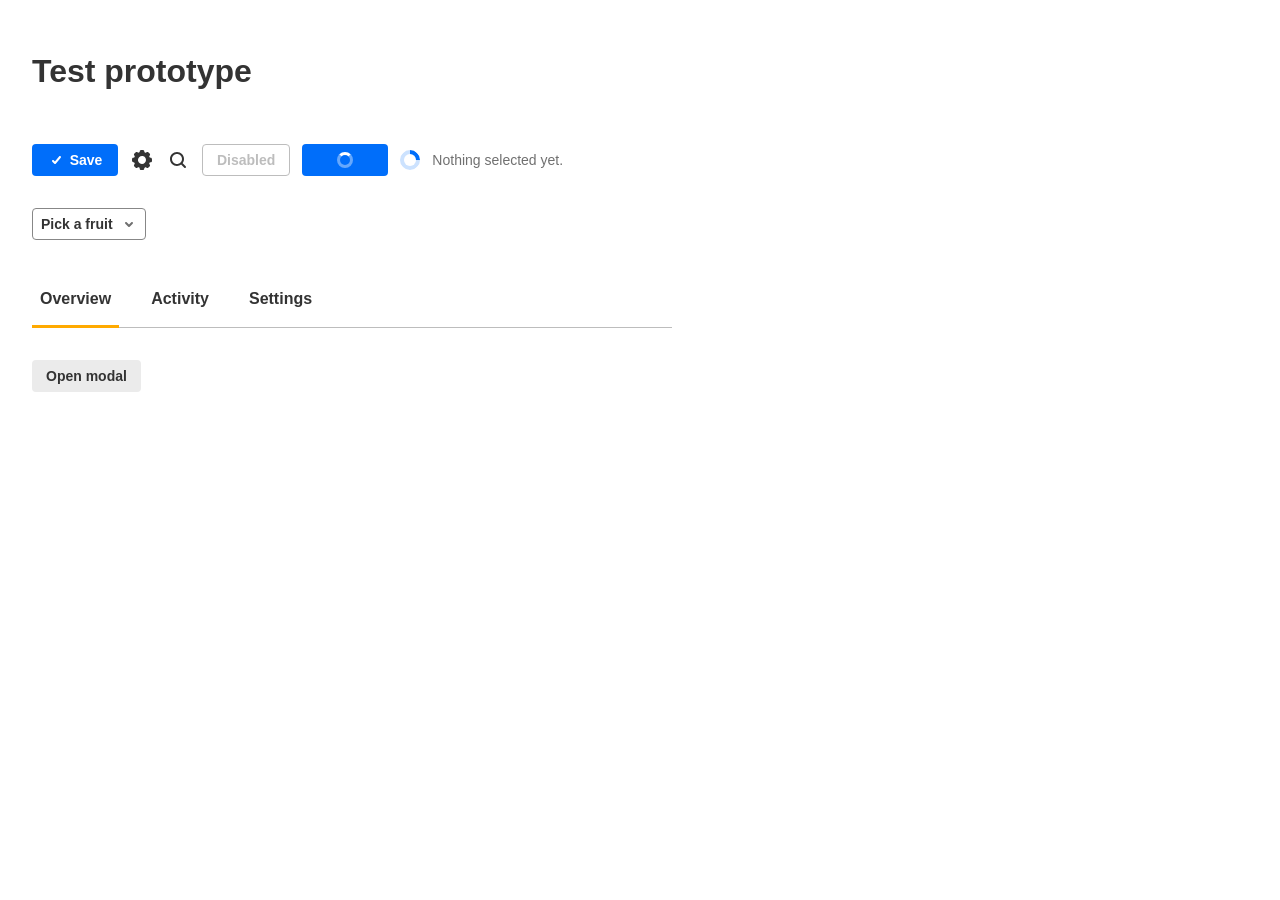
==== commit b381badc: "Release v1.3" ====
--- a/test-prototype.html
+++ b/test-prototype.html
@@ -3,12 +3,12 @@
 <head>
   <meta charset="UTF-8" />
   <meta name="viewport" content="width=device-width, initial-scale=1.0" />
-  <title>Test prototype (DS v1.2)</title>
+  <title>Test prototype (DS v1.3)</title>
 
-  <!-- The three DS tags. This page links ONLY files from releases/v1.2/. -->
-  <link rel="stylesheet" href="releases/v1.2/styles.css" />
-  <script src="releases/v1.2/ds-icons.js"></script>
-  <script src="releases/v1.2/ds.js"></script>
+  <!-- The three DS tags. This page links ONLY files from releases/v1.3/. -->
+  <link rel="stylesheet" href="releases/v1.3/styles.css" />
+  <script src="releases/v1.3/ds-icons.js"></script>
+  <script src="releases/v1.3/ds.js"></script>
 
   <style>
     body { margin: 0; padding: 32px; background: var(--ds-background); color: var(--ds-tone-1); }
@@ -30,7 +30,7 @@
       <ds-icon name="search"></ds-icon>
       <button class="ds-btn ds-btn-md ds-btn-primary" id="locked" disabled>Disabled</button>
       <button class="ds-btn ds-btn-md ds-btn-primary ds-btn-processing" id="busy" aria-busy="true">Saving</button>
-      <span class="ds-spinner" role="status" aria-label="Loading"></span>
+      <span class="ds-loader" role="status" aria-label="Loading"></span>
       <span id="status">Nothing selected yet.</span>
     </div>
 
--- a/releases/v1.3/styles.css
+++ b/releases/v1.3/styles.css
@@ -0,0 +1,2482 @@
+/* ============================================
+   @ds/ui — Design System Styles
+   ============================================ */
+
+/* Lato from Kaltura's font proxy (same URL as KEP UI): it hides the user's IP from Google, for GDPR. */
+@import url('https://fonts.kaltura.com/css2?family=Lato:wght@400;700&display=swap');
+
+/* ---- Names ----
+   Component names follow KEP UI (see the Terminology Index on index.html, tools/terminology.json).
+   Many rules below list two selectors for the same thing: the current name and an OLD name kept only so
+   older prototypes keep working. Old names: ds-ack*, ds-hint*, ds-user-picture*, ds-spinner*,
+   ds-segmented / ds-segmented-item, ds-form-field / -desc / -error / -counter, ds-switch-handle,
+   ds-switch-on / -off, --ds-accent. Never write them in new markup; use the current name on the same rule. */
+
+/* ---- Design Tokens ---- */
+:root {
+  /* Primary */
+  --ds-primary: #006efa;
+  --ds-primary-darker: #004cad;
+  --ds-primary-brighter: #4798ff;
+  --ds-primary-text-contrast: #ffffff;
+
+  /* Danger */
+  --ds-danger: #ca1c2d;
+  --ds-danger-darker: #9d1523;
+  --ds-danger-brighter: #e33547;
+  --ds-danger-text-contrast: #ffffff;
+
+  /* Acknowledgement (Figma "Acknowledgment" collection; dark values in the dark theme below) */
+  --ds-warning: #c2570a;
+  --ds-warning-darker: #914108;
+  --ds-warning-brighter: #f26c0d;
+  --ds-warning-text-contrast: #ffffff;
+  --ds-success: #23803a;
+  --ds-success-darker: #13441f;
+  --ds-success-brighter: #33bc55;
+  --ds-success-text-contrast: #ffffff;
+
+  /* Brand */
+  --ds-stream-blue: #006EFA;
+  --ds-screen-green: #00A078;
+
+  /* Secondary — the yellow-orange accent (Figma and KEP UI call it "Secondary";
+     not the grey .ds-btn-secondary button). Used for the selected-tab indicator. */
+  --ds-secondary: #ffaa00;
+  --ds-secondary-darker: #b37700;
+  --ds-secondary-brighter: #ffbb33;
+  --ds-secondary-text-contrast: #ffffff;
+  --ds-accent: var(--ds-secondary); /* old name, kept so prototypes keep working */
+
+  /* Secondary text (menu item descriptions) */
+  --ds-text-subtle: #888888;
+  --ds-text-subtle-disabled: #cccccc;
+
+  /* Tints — translucent brand colors for hover / selected backgrounds */
+  --ds-primary-tint-6: rgba(0,110,250,0.06);
+  --ds-primary-tint-10: rgba(0,110,250,0.1);
+  --ds-primary-tint-20: rgba(0,110,250,0.2);
+  --ds-danger-tint-10: rgba(202,28,45,0.1);
+  --ds-danger-tint-20: rgba(202,28,45,0.2);
+
+  /* Tones — Light Theme */
+  --ds-tone-1: #333333;
+  --ds-tone-2: #707070;
+  --ds-tone-3: #878787;
+  --ds-tone-4: #bdbdbd;
+  --ds-tone-5: #d9d9d9;
+  --ds-tone-6: #ebebeb;
+  --ds-tone-7: #f5f5f5;
+  --ds-tone-8: #ffffff;
+
+  /* Surfaces */
+  --ds-background: #ffffff;
+  --ds-paper: #f5f5f5;
+  --ds-elevated: #ffffff;
+  --ds-protection: #3d3d3d; /* Figma "Protection": dark surface that keeps text readable over media; same in dark theme */
+
+  /* Opacity — Black */
+  --ds-b-10: rgba(0,0,0,0.1);
+  --ds-b-20: rgba(0,0,0,0.2);
+  --ds-b-30: rgba(0,0,0,0.3);
+  --ds-b-40: rgba(0,0,0,0.4);
+  --ds-b-50: rgba(0,0,0,0.5);
+  --ds-b-60: rgba(0,0,0,0.6);
+  --ds-b-70: rgba(0,0,0,0.7);
+  --ds-b-80: rgba(0,0,0,0.8);
+  --ds-b-90: rgba(0,0,0,0.9);
+  --ds-b-100: #000000;
+
+  /* Opacity — White */
+  --ds-w-10: rgba(255,255,255,0.1);
+  --ds-w-20: rgba(255,255,255,0.2);
+  --ds-w-30: rgba(255,255,255,0.3);
+  --ds-w-40: rgba(255,255,255,0.4);
+  --ds-w-50: rgba(255,255,255,0.5);
+  --ds-w-60: rgba(255,255,255,0.6);
+  --ds-w-70: rgba(255,255,255,0.7);
+  --ds-w-80: rgba(255,255,255,0.8);
+  --ds-w-90: rgba(255,255,255,0.9);
+  --ds-w-100: #ffffff;
+
+  /* Backdrop behind modals (Figma "Backdrop", KEP palette.backdrop): #222222 at 60% */
+  --ds-backdrop: rgba(34,34,34,0.6);
+
+  /* Hover Mode */
+  --ds-hover-black: #000000;
+
+  /* Radius */
+  --ds-roundness-tiny: 3px;
+  --ds-roundness-1: 4px;
+  --ds-roundness-2: 8px;
+  --ds-roundness-3: 16px;
+
+  /* Spacing — 4px base. space-N = N x 4px. Half steps use a dash: 1-5 = 1.5 x 4px = 6px.
+     KEP UI (MUI) counts in 8px units: theme.spacing(n) = --ds-space-{2n}
+     (spacing(0.5) = space-1, spacing(1) = space-2, spacing(1.5) = space-3, spacing(2) = space-4, spacing(3) = space-6). */
+  --ds-space-0-25: 1px;
+  --ds-space-0-5: 2px;
+  --ds-space-0-75: 3px;
+  --ds-space-1: 4px;
+  --ds-space-1-5: 6px;
+  --ds-space-2: 8px;
+  --ds-space-2-5: 10px;
+  --ds-space-3: 12px;
+  --ds-space-3-5: 14px;
+  --ds-space-4: 16px;
+  --ds-space-4-5: 18px;
+  --ds-space-5: 20px;
+  --ds-space-5-5: 22px;
+  --ds-space-6: 24px;
+  --ds-space-7: 28px;
+  --ds-space-8: 32px;
+  --ds-space-10: 40px;
+  --ds-space-16: 64px;
+
+  /* Typography */
+  --ds-font-family: Lato, 'Helvetica Neue', 'Segoe UI', sans-serif; /* KEP UI's stack */
+
+  --ds-font-size-1: 11px;
+  --ds-font-size-2: 12px;
+  --ds-font-size-3: 13px;
+  --ds-font-size-4: 14px;
+  --ds-font-size-5: 16px;
+  --ds-font-size-6: 18px;
+  --ds-font-size-7: 48px;
+  --ds-font-size-h3: 24px;
+
+  --ds-font-weight-regular: 400;
+  --ds-font-weight-bold: 700;
+
+  --ds-line-height-solid: 1;
+  --ds-line-height-16: 16px;
+  --ds-line-height-18: 18px;
+  --ds-line-height-20: 20px;
+  --ds-line-height-21: 21px;
+  --ds-line-height-24: 24px;
+  --ds-line-height-h3: 1.2;
+
+  /* Shadows */
+  --ds-shadow-menu: 0 0 0 1px var(--ds-b-20), 0 4px 30px -8px var(--ds-b-20);
+  --ds-shadow-floating: 0 0 0 0 var(--ds-b-20), 0 4px 30px 0 var(--ds-b-20);
+
+  /* Motion */
+  --ds-duration-fast: 0.1s;
+  --ds-duration-base: 0.15s;
+  --ds-duration-slow: 0.2s;
+  --ds-duration-exit: 0.35s;
+  --ds-duration-enter: 0.5s;
+  --ds-duration-spin: 0.8s;
+  --ds-ease-out: cubic-bezier(0.16, 1, 0.3, 1);
+
+  /* Opacity */
+  --ds-opacity-disabled: 0.5;
+
+  /* Layering */
+  --ds-z-dropdown: 100;
+  --ds-z-tooltip: 100;
+  --ds-z-modal: 1000;
+  --ds-z-toast: 9999;
+
+  /* Modal widths */
+  --ds-modal-width-sm: 400px;
+  --ds-modal-width-md: 560px;
+  --ds-modal-width-lg: 800px;
+  --ds-modal-width-xl: 960px;
+}
+
+/* ---- Dark Theme Override ---- */
+[data-theme="dark"] {
+  --ds-tone-1: #FFFFFF;
+  --ds-tone-2: #CCCCCC;
+  --ds-tone-3: #999999;
+  --ds-tone-4: #666666;
+  --ds-tone-5: #525252;
+  --ds-tone-6: #383838;
+  --ds-tone-7: #212121;
+  --ds-tone-8: #000000;
+  --ds-background: #121212;
+  --ds-paper: #242424;
+  --ds-elevated: #333333;
+
+  /* Semantic colors swap in dark (Figma "Acknowledgment" Dark mode, KEP dark palette):
+     brighter values with black contrast text. Primary and secondary stay the same. */
+  --ds-danger: #e95e6c;
+  --ds-danger-darker: #db1e32;
+  --ds-danger-brighter: #f2a1a9;
+  --ds-danger-text-contrast: #000000;
+  --ds-danger-tint-10: rgba(233,94,108,0.1);
+  --ds-danger-tint-20: rgba(233,94,108,0.2);
+  --ds-success: #31b551;
+  --ds-success-darker: #268c3f;
+  --ds-success-brighter: #4ace6b;
+  --ds-success-text-contrast: #000000;
+  --ds-warning: #f26c0d;
+  --ds-warning-darker: #c2570a;
+  --ds-warning-brighter: #f58a3d;
+  --ds-warning-text-contrast: #000000;
+}
+
+/* ---- Global Typography ---- */
+html, body {
+  font-family: var(--ds-font-family);
+}
+
+/* ---- Base Reset for DS components ---- */
+[class^="ds-"],
+[class*=" ds-"] {
+  box-sizing: border-box;
+  font-family: var(--ds-font-family);
+}
+
+/* ============================================
+   Button
+   ============================================ */
+.ds-btn {
+  display: inline-flex;
+  align-items: center;
+  justify-content: center;
+  gap: var(--ds-space-1-5);
+  font-family: var(--ds-font-family);
+  font-weight: var(--ds-font-weight-bold);
+  font-size: var(--ds-font-size-4);
+  border: none;
+  cursor: pointer;
+  transition: all var(--ds-duration-base);
+  border-radius: var(--ds-roundness-1);
+  white-space: nowrap;
+  text-decoration: none;
+  line-height: var(--ds-line-height-solid);
+}
+.ds-btn:focus-visible {
+  outline: 2px solid var(--ds-primary);
+  outline-offset: 2px;
+}
+
+/* Sizes */
+.ds-btn-sm { height: 24px; min-width: 70px; padding: 0 var(--ds-space-2-5); font-size: var(--ds-font-size-3); }
+.ds-btn-md { height: 32px; min-width: 86px; padding: 0 var(--ds-space-3-5); }
+.ds-btn-lg { height: 40px; min-width: 99px; padding: 0 var(--ds-space-4-5); font-size: var(--ds-font-size-5); }
+.ds-btn-xl { height: 48px; min-width: 99px; padding: 0 var(--ds-space-5-5); font-size: var(--ds-font-size-5); }
+
+/* Variants */
+.ds-btn-primary { background: var(--ds-primary); color: var(--ds-primary-text-contrast); }
+.ds-btn-primary:hover { background: var(--ds-primary-darker); }
+
+.ds-btn-secondary { background: var(--ds-tone-6); color: var(--ds-tone-1); border: none; }
+.ds-btn-secondary:hover { background: var(--ds-tone-5); }
+
+.ds-btn-danger { background: var(--ds-danger); color: var(--ds-danger-text-contrast); }
+.ds-btn-danger:hover { background: var(--ds-danger-darker); }
+
+/* Disabled — applied via :disabled pseudo-class for real buttons.
+   Outline style: empty background, tone-4 border and text. */
+.ds-btn:disabled,
+.ds-btn[aria-disabled="true"] {
+  background: transparent;
+  color: var(--ds-tone-4);
+  border: 1px solid var(--ds-tone-4);
+  cursor: not-allowed;
+  pointer-events: none;
+}
+
+/* Borderless — transparent bg, colored text, bg on hover */
+.ds-btn-borderless { background: transparent; }
+.ds-btn-borderless.ds-btn-primary { background: transparent; color: var(--ds-primary); }
+.ds-btn-borderless.ds-btn-primary:hover { background: var(--ds-primary-tint-10); }
+.ds-btn-borderless.ds-btn-secondary { background: transparent; color: var(--ds-tone-1); }
+.ds-btn-borderless.ds-btn-secondary:hover { background: var(--ds-tone-5); }
+.ds-btn-borderless.ds-btn-danger { background: transparent; color: var(--ds-danger); }
+.ds-btn-borderless.ds-btn-danger:hover { background: var(--ds-danger-tint-10); }
+/* Borderless disabled: no border, tone-4 text */
+.ds-btn.ds-btn-borderless:disabled,
+.ds-btn.ds-btn-borderless[aria-disabled="true"] {
+  background: transparent;
+  color: var(--ds-tone-4);
+  border: none;
+}
+
+/* Processing — the content is hidden (the button keeps its width) and a
+   spinner sized to the button turns in its place. Clicks are ignored
+   (ds.js also blocks Enter/Space). Add the class or aria-busy="true". */
+.ds-btn.ds-btn-processing,
+.ds-btn[aria-busy="true"] {
+  position: relative;
+  color: transparent;
+  cursor: progress;
+  pointer-events: none;
+  --ds-btn-spin-arc: var(--ds-tone-1);
+  --ds-btn-spin-track: var(--ds-tone-4);
+  --ds-btn-spin-size: 16px;
+  --ds-btn-spin-stroke: 3px;
+}
+.ds-btn.ds-btn-processing > *,
+.ds-btn[aria-busy="true"] > * { visibility: hidden; }
+.ds-btn.ds-btn-processing::after,
+.ds-btn[aria-busy="true"]::after {
+  content: "";
+  position: absolute;
+  top: 50%;
+  left: 50%;
+  width: var(--ds-btn-spin-size);
+  height: var(--ds-btn-spin-size);
+  margin: calc(var(--ds-btn-spin-size) / -2) 0 0 calc(var(--ds-btn-spin-size) / -2);
+  box-sizing: border-box;
+  border: var(--ds-btn-spin-stroke) solid var(--ds-btn-spin-track);
+  border-top-color: var(--ds-btn-spin-arc);
+  border-radius: 50%;
+  animation: ds-spin var(--ds-duration-spin) linear infinite;
+}
+/* Spinner size follows the button size */
+.ds-btn-sm.ds-btn-processing, .ds-btn-sm[aria-busy="true"] { --ds-btn-spin-size: 12px; --ds-btn-spin-stroke: 2px; }
+.ds-btn-lg.ds-btn-processing, .ds-btn-lg[aria-busy="true"],
+.ds-btn-xl.ds-btn-processing, .ds-btn-xl[aria-busy="true"] { --ds-btn-spin-size: 20px; --ds-btn-spin-stroke: 4px; }
+/* Spinner colors per variant (backgrounds stay as they are) */
+.ds-btn-primary.ds-btn-processing, .ds-btn-primary[aria-busy="true"],
+.ds-btn-danger.ds-btn-processing, .ds-btn-danger[aria-busy="true"] {
+  --ds-btn-spin-arc: var(--ds-w-100);
+  --ds-btn-spin-track: var(--ds-w-40);
+}
+.ds-btn-borderless.ds-btn-primary.ds-btn-processing, .ds-btn-borderless.ds-btn-primary[aria-busy="true"] {
+  --ds-btn-spin-arc: var(--ds-primary);
+  --ds-btn-spin-track: var(--ds-primary-tint-20);
+}
+.ds-btn-borderless.ds-btn-danger.ds-btn-processing, .ds-btn-borderless.ds-btn-danger[aria-busy="true"] {
+  --ds-btn-spin-arc: var(--ds-danger);
+  --ds-btn-spin-track: var(--ds-danger-tint-20);
+}
+@media (prefers-reduced-motion: reduce) {
+  .ds-btn.ds-btn-processing::after,
+  .ds-btn[aria-busy="true"]::after { animation-duration: calc(var(--ds-duration-spin) * 3); }
+}
+
+/* Icon-only */
+.ds-btn-icon { min-width: unset; padding: 0; }
+.ds-btn-icon.ds-btn-sm { width: 24px; }
+.ds-btn-icon.ds-btn-md { width: 32px; }
+.ds-btn-icon.ds-btn-md svg { width: 24px; height: 24px; }
+.ds-btn-icon.ds-btn-lg { width: 40px; }
+.ds-btn-icon.ds-btn-lg svg { width: 24px; height: 24px; }
+.ds-btn-icon.ds-btn-xl { width: 48px; }
+
+/* Circular */
+.ds-btn-circular {
+  display: inline-flex;
+  align-items: center;
+  justify-content: center;
+  border-radius: 50%;
+  border: none;
+  cursor: pointer;
+  background: var(--ds-b-60);
+  color: var(--ds-w-100);
+  transition: all var(--ds-duration-base);
+  padding: 0;
+}
+.ds-btn-circular:hover {
+  background: var(--ds-b-70);
+}
+.ds-btn-circular:focus-visible {
+  background: var(--ds-b-70);
+  outline: 2px solid var(--ds-primary);
+  outline-offset: 2px;
+}
+/* Disabled — outline like .ds-btn: empty background, tone-4 border and icon */
+.ds-btn-circular:disabled,
+.ds-btn-circular[aria-disabled="true"],
+[data-theme="dark"] .ds-btn-circular:disabled,
+[data-theme="dark"] .ds-btn-circular[aria-disabled="true"] {
+  background: transparent;
+  color: var(--ds-tone-4);
+  border: 1px solid var(--ds-tone-4);
+  cursor: not-allowed;
+  pointer-events: none;
+}
+.ds-btn-circular-sm { width: 32px; height: 32px; }
+.ds-btn-circular-sm svg { width: 24px; height: 24px; }
+.ds-btn-circular-md { width: 48px; height: 48px; }
+.ds-btn-circular-md svg { width: 36px; height: 36px; }
+.ds-btn-circular-lg { width: 56px; height: 56px; }
+.ds-btn-circular-lg svg { width: 36px; height: 36px; }
+
+/* Circular — dark theme */
+[data-theme="dark"] .ds-btn-circular {
+  background: var(--ds-w-60);
+  color: var(--ds-w-100);
+}
+[data-theme="dark"] .ds-btn-circular:hover {
+  background: var(--ds-w-70);
+}
+[data-theme="dark"] .ds-btn-circular:focus-visible {
+  background: var(--ds-w-70);
+}
+
+/* ============================================
+   SplitButton
+   Names follow KEP UI's SplitButton: an action button, a menu toggle
+   button and a menu. Both buttons are regular .ds-btn, so size, color,
+   hover, disabled and processing come from Button.
+   ============================================ */
+.ds-split-button {
+  position: relative;
+  display: inline-flex;
+  vertical-align: middle;
+}
+.ds-split-button > .ds-btn { min-width: 0; }
+
+/* Action button: label (and optional 24px icon) */
+.ds-split-button-action {
+  gap: var(--ds-space-1);
+  border-top-right-radius: 0;
+  border-bottom-right-radius: 0;
+}
+.ds-split-button-action.ds-btn-md { padding: 0 var(--ds-space-2); }
+.ds-split-button-action.ds-btn-lg,
+.ds-split-button-action.ds-btn-xl { padding: 0 var(--ds-space-4); }
+
+/* Menu toggle button: 16px chevron, 1px divider on its left */
+.ds-split-button-menu-toggle {
+  padding: 0 var(--ds-space-2);
+  border-top-left-radius: 0;
+  border-bottom-left-radius: 0;
+  border-left: 1px solid var(--ds-primary-text-contrast);
+}
+.ds-split-button-menu-toggle.ds-btn-danger { border-left-color: var(--ds-danger-text-contrast); }
+.ds-split-button-menu-toggle.ds-btn-secondary { border-left: 1px solid var(--ds-background); }
+
+/* Focus: the focused half gets the brighter fill (Figma), no ring */
+.ds-split-button > .ds-btn-primary:focus-visible { outline: none; background: var(--ds-primary-brighter); }
+.ds-split-button > .ds-btn-danger:focus-visible { outline: none; background: var(--ds-danger-brighter); }
+
+/* Menu open: the toggle stays in its hover color */
+.ds-split-button-menu-toggle.ds-btn-primary[aria-expanded="true"] { background: var(--ds-primary-darker); }
+.ds-split-button-menu-toggle.ds-btn-danger[aria-expanded="true"] { background: var(--ds-danger-darker); }
+.ds-split-button-menu-toggle.ds-btn-secondary[aria-expanded="true"] { background: var(--ds-tone-5); }
+
+/* Disabled: one outline around both halves, tone-4 divider */
+.ds-split-button-action:disabled,
+.ds-split-button-action[aria-disabled="true"] { border-right: none; }
+.ds-split-button-menu-toggle.ds-btn:disabled,
+.ds-split-button-menu-toggle.ds-btn[aria-disabled="true"] { border-left: 1px solid var(--ds-tone-4); }
+
+/* Processing (action button busy): the toggle keeps its color but can't open */
+.ds-split-button-action.ds-btn-processing + .ds-split-button-menu-toggle,
+.ds-split-button-action[aria-busy="true"] + .ds-split-button-menu-toggle {
+  cursor: progress;
+  pointer-events: none;
+}
+
+/* Menu: same look as the select menu, opens below, aligned right */
+.ds-split-button .ds-split-button-menu {
+  position: absolute;
+  top: calc(100% + var(--ds-space-1));
+  right: 0;
+  z-index: var(--ds-z-dropdown);
+  display: none;
+  width: max-content;
+  min-width: 180px;
+  max-width: 320px;
+}
+.ds-split-button.ds-split-button-open .ds-split-button-menu { display: block; }
+
+/* ============================================
+   Breadcrumbs
+   Look from the Figma Platform DS "Breadcrumb Item" states (Default, Hover,
+   Active, Disable, Truncated); names from KEP UI's Breadcrumbs (breadcrumb
+   item, separator, active, collapsed "..."). ds.js collapses the middle
+   items into "..." when the trail is wider than its container.
+   ============================================ */
+.ds-breadcrumbs {
+  display: block;
+  min-width: 0;
+}
+.ds-breadcrumbs-ol {
+  display: flex;
+  align-items: center;
+  gap: var(--ds-space-2);
+  margin: 0;
+  padding: 0;
+  list-style: none;
+  white-space: nowrap;
+}
+.ds-breadcrumbs-expanded .ds-breadcrumbs-ol { flex-wrap: wrap; }
+.ds-breadcrumbs-li,
+.ds-breadcrumbs-measuring .ds-breadcrumbs-li:last-child { display: flex; flex-shrink: 0; }
+/* only the last item shrinks (ellipsis) once nothing else can collapse */
+.ds-breadcrumbs-li:last-child { flex-shrink: 1; min-width: 0; }
+.ds-breadcrumbs-li[hidden],
+.ds-breadcrumbs-separator[hidden] { display: none; }
+
+/* Separator: 16px chevron, tone-2 (mirrored in RTL) */
+.ds-breadcrumbs-separator {
+  display: inline-flex;
+  flex-shrink: 0;
+  color: var(--ds-tone-2);
+}
+[dir="rtl"] .ds-breadcrumbs-separator ds-icon { transform: scaleX(-1); }
+
+/* Breadcrumb item: a link (<a href>), a button, or plain text (<span>) */
+.ds-breadcrumb-item {
+  display: inline-block;
+  min-width: 0;
+  max-width: 100%;
+  overflow: hidden;
+  text-overflow: ellipsis;
+  margin: 0;
+  padding: 0;
+  border: none;
+  background: none;
+  font-family: var(--ds-font-family);
+  font-size: var(--ds-font-size-4);
+  font-weight: var(--ds-font-weight-bold);
+  line-height: var(--ds-line-height-18);
+  color: var(--ds-tone-2);
+  text-decoration: none;
+  white-space: nowrap;
+  cursor: default;
+}
+a.ds-breadcrumb-item[href],
+button.ds-breadcrumb-item { cursor: pointer; }
+a.ds-breadcrumb-item[href]:hover,
+button.ds-breadcrumb-item:hover { color: var(--ds-primary); }
+.ds-breadcrumb-item:focus-visible {
+  outline: 2px solid var(--ds-primary);
+  outline-offset: 2px;
+  border-radius: var(--ds-roundness-1);
+}
+
+/* Active: the current page */
+.ds-breadcrumb-item[aria-current="page"],
+.ds-breadcrumb-item.ds-breadcrumb-item-active,
+.ds-breadcrumb-item[aria-current="page"]:hover,
+.ds-breadcrumb-item.ds-breadcrumb-item-active:hover { color: var(--ds-primary-brighter); }
+
+/* Disabled */
+.ds-breadcrumb-item[aria-disabled="true"],
+.ds-breadcrumb-item:disabled {
+  color: var(--ds-tone-4);
+  cursor: default;
+  pointer-events: none;
+}
+
+/* Truncated: the "..." that stands for the collapsed items */
+.ds-breadcrumbs-truncated {
+  color: var(--ds-tone-3);
+  cursor: pointer;
+}
+.ds-breadcrumbs-truncated:hover { color: var(--ds-primary); }
+
+/* ============================================
+   Input
+   ============================================ */
+.ds-input {
+  font-family: var(--ds-font-family);
+  font-weight: var(--ds-font-weight-regular);
+  border: 1px solid var(--ds-tone-3);
+  border-radius: var(--ds-roundness-1);
+  background: var(--ds-tone-8);
+  color: var(--ds-tone-1);
+  outline: none;
+  transition: all var(--ds-duration-base);
+  padding: 0 var(--ds-space-2-5);
+  width: 100%;
+}
+.ds-input::placeholder { color: var(--ds-tone-3); }
+.ds-input:hover { border-color: var(--ds-tone-2); }
+.ds-input:focus { border-color: var(--ds-primary); }
+
+/* Sizes */
+.ds-input-md { height: 32px; font-size: var(--ds-font-size-4); }
+.ds-input-lg { height: 40px; font-size: var(--ds-font-size-5); }
+.ds-input-xl { height: 48px; font-size: var(--ds-font-size-5); }
+
+/* States */
+.ds-input-error { border-color: var(--ds-danger); }
+.ds-input-error:focus { border-color: var(--ds-danger); }
+
+.ds-input:disabled {
+  background: var(--ds-tone-8);
+  border-color: var(--ds-tone-4);
+  color: var(--ds-tone-4);
+  cursor: not-allowed;
+}
+
+/* ============================================
+   Textarea
+   ============================================ */
+.ds-textarea {
+  font-family: var(--ds-font-family);
+  font-weight: var(--ds-font-weight-regular);
+  border: 1px solid var(--ds-tone-3);
+  border-radius: var(--ds-roundness-1);
+  background: var(--ds-tone-8);
+  color: var(--ds-tone-1);
+  outline: none;
+  transition: all var(--ds-duration-base);
+  padding: var(--ds-space-2) var(--ds-space-2-5);
+  min-height: 88px;
+  resize: vertical;
+  font-size: var(--ds-font-size-4);
+  width: 100%;
+}
+.ds-textarea::placeholder { color: var(--ds-tone-3); }
+.ds-textarea:hover { border-color: var(--ds-tone-2); }
+.ds-textarea:focus { border-color: var(--ds-primary); }
+.ds-textarea-error { border-color: var(--ds-danger); }
+.ds-textarea-error:focus { border-color: var(--ds-danger); }
+.ds-textarea:disabled {
+  background: var(--ds-tone-8);
+  border-color: var(--ds-tone-4);
+  color: var(--ds-tone-4);
+  cursor: not-allowed;
+}
+
+/* ============================================
+   Checkbox
+   ============================================ */
+.ds-checkbox {
+  display: inline-flex;
+  align-items: center;
+  gap: var(--ds-space-2);
+  cursor: pointer;
+  font-size: var(--ds-font-size-4);
+  color: var(--ds-tone-1);
+  position: relative;
+}
+.ds-checkbox-input {
+  position: absolute;
+  width: 1px;
+  height: 1px;
+  padding: 0;
+  margin: -1px;
+  overflow: hidden;
+  clip: rect(0,0,0,0);
+  white-space: nowrap;
+  border-width: 0;
+}
+.ds-checkbox-indicator {
+  width: 18px;
+  height: 18px;
+  flex-shrink: 0;
+  border: 1px solid var(--ds-tone-3);
+  border-radius: var(--ds-roundness-1);
+  background: var(--ds-tone-8);
+  display: inline-flex;
+  align-items: center;
+  justify-content: center;
+  transition: all var(--ds-duration-base);
+}
+.ds-checkbox-indicator svg {
+  display: none;
+}
+
+/* Checked */
+.ds-checkbox-input:checked + .ds-checkbox-indicator {
+  background: var(--ds-primary);
+  border-color: var(--ds-primary);
+}
+.ds-checkbox-input:checked + .ds-checkbox-indicator svg {
+  display: block;
+}
+
+/* Indeterminate */
+.ds-checkbox-input:indeterminate + .ds-checkbox-indicator {
+  background: var(--ds-primary);
+  border-color: var(--ds-primary);
+}
+.ds-checkbox-input:indeterminate + .ds-checkbox-indicator svg {
+  display: block;
+}
+
+/* Hover (Figma): unchecked = tone-6 fill and tone-4 border; checked or partial = primary-darker */
+.ds-checkbox:hover .ds-checkbox-input:not(:disabled):not(:checked):not(:indeterminate) + .ds-checkbox-indicator {
+  background: var(--ds-tone-6);
+  border-color: var(--ds-tone-4);
+}
+.ds-checkbox:hover .ds-checkbox-input:not(:disabled):checked + .ds-checkbox-indicator,
+.ds-checkbox:hover .ds-checkbox-input:not(:disabled):indeterminate + .ds-checkbox-indicator {
+  background: var(--ds-primary-darker);
+  border-color: var(--ds-primary-darker);
+}
+
+/* Disabled (Figma): tone-7 fill, tone-4 border; checked/partial keep the mark in tone-4 */
+.ds-checkbox-input:disabled + .ds-checkbox-indicator {
+  background: var(--ds-tone-7);
+  border-color: var(--ds-tone-4);
+  cursor: not-allowed;
+}
+.ds-checkbox-input:disabled:indeterminate + .ds-checkbox-indicator { background: var(--ds-tone-8); }
+.ds-checkbox-input:disabled + .ds-checkbox-indicator svg path { stroke: var(--ds-tone-4); }
+.ds-checkbox-input:disabled ~ .ds-checkbox-label {
+  color: var(--ds-tone-4);
+  cursor: not-allowed;
+}
+.ds-checkbox:has(.ds-checkbox-input:disabled) {
+  cursor: not-allowed;
+}
+
+/* Focus */
+.ds-checkbox-input:focus-visible + .ds-checkbox-indicator {
+  outline: 2px solid var(--ds-primary);
+  outline-offset: 2px;
+}
+
+/* ============================================
+   Radio
+   ============================================ */
+.ds-radio {
+  display: inline-flex;
+  align-items: center;
+  gap: var(--ds-space-2);
+  cursor: pointer;
+  font-size: var(--ds-font-size-4);
+  color: var(--ds-tone-1);
+  position: relative;
+}
+.ds-radio-input {
+  position: absolute;
+  width: 1px;
+  height: 1px;
+  padding: 0;
+  margin: -1px;
+  overflow: hidden;
+  clip: rect(0,0,0,0);
+  white-space: nowrap;
+  border-width: 0;
+}
+.ds-radio-indicator {
+  width: 18px;
+  height: 18px;
+  flex-shrink: 0;
+  border: 1px solid var(--ds-tone-3);
+  border-radius: 50%;
+  background: var(--ds-tone-8);
+  display: inline-flex;
+  align-items: center;
+  justify-content: center;
+  transition: all var(--ds-duration-base);
+}
+.ds-radio-indicator::after {
+  content: '';
+  display: block;
+  width: 6px;
+  height: 6px;
+  background: var(--ds-primary-text-contrast);
+  border-radius: 50%;
+  opacity: 0;
+  transition: opacity var(--ds-duration-base);
+}
+
+/* Selected */
+.ds-radio-input:checked + .ds-radio-indicator {
+  background: var(--ds-primary);
+  border-color: var(--ds-primary);
+}
+.ds-radio-input:checked + .ds-radio-indicator::after {
+  opacity: 1;
+}
+
+/* Hover (Figma): unchecked = primary border; checked = primary-darker */
+.ds-radio:hover .ds-radio-input:not(:disabled):not(:checked) + .ds-radio-indicator {
+  border-color: var(--ds-primary);
+}
+.ds-radio:hover .ds-radio-input:not(:disabled):checked + .ds-radio-indicator {
+  background: var(--ds-primary-darker);
+  border-color: var(--ds-primary-darker);
+}
+
+/* Disabled (Figma): unchecked = tone-6 fill, tone-4 border; checked = tone-4 ring with a tone-8 dot */
+.ds-radio-input:disabled + .ds-radio-indicator {
+  background: var(--ds-tone-6);
+  border-color: var(--ds-tone-4);
+  cursor: not-allowed;
+}
+.ds-radio-input:disabled:checked + .ds-radio-indicator { background: var(--ds-tone-4); }
+.ds-radio-input:disabled:checked + .ds-radio-indicator::after { background: var(--ds-tone-8); }
+.ds-radio-input:disabled ~ .ds-radio-label {
+  color: var(--ds-tone-4);
+  cursor: not-allowed;
+}
+.ds-radio:has(.ds-radio-input:disabled) {
+  cursor: not-allowed;
+}
+
+/* Focus */
+.ds-radio-input:focus-visible + .ds-radio-indicator {
+  outline: 2px solid var(--ds-primary);
+  outline-offset: 2px;
+}
+
+/* ============================================
+   Switch
+   ============================================ */
+.ds-switch {
+  display: inline-flex;
+  align-items: center;
+  gap: var(--ds-space-2);
+}
+.ds-switch-track {
+  position: relative;
+  cursor: pointer;
+  transition: all var(--ds-duration-base);
+  border-radius: var(--ds-roundness-3);
+  border: none;
+  padding: 0;
+  outline: none;
+}
+.ds-switch-track:focus-visible {
+  outline: 2px solid var(--ds-primary);
+  outline-offset: 2px;
+}
+
+/* Sizes */
+.ds-switch-sm { width: 32px; height: 16px; }
+.ds-switch-lg { width: 44px; height: 24px; }
+
+/* States */
+.ds-switch-off,
+.ds-switch-track:where([aria-checked="false"]) { background: var(--ds-tone-3); }
+.ds-switch-on,
+.ds-switch-track:where([aria-checked="true"]) { background: var(--ds-primary); }
+
+.ds-switch-handle,
+.ds-switch-thumb {
+  position: absolute;
+  top: 2px;
+  background: var(--ds-w-100);
+  border-radius: 50%;
+  transition: all var(--ds-duration-base);
+}
+.ds-switch-sm .ds-switch-handle,
+.ds-switch-sm .ds-switch-thumb { width: 12px; height: 12px; }
+.ds-switch-lg .ds-switch-handle,
+.ds-switch-lg .ds-switch-thumb { width: 20px; height: 20px; }
+
+.ds-switch-off .ds-switch-handle,
+.ds-switch-track:where([aria-checked="false"]) .ds-switch-handle,
+.ds-switch-off .ds-switch-thumb,
+.ds-switch-track:where([aria-checked="false"]) .ds-switch-thumb { left: 2px; }
+.ds-switch-on.ds-switch-sm .ds-switch-handle,
+.ds-switch-track:where([aria-checked="true"]).ds-switch-sm .ds-switch-handle,
+.ds-switch-on.ds-switch-sm .ds-switch-thumb,
+.ds-switch-track:where([aria-checked="true"]).ds-switch-sm .ds-switch-thumb { left: 18px; }
+.ds-switch-on.ds-switch-lg .ds-switch-handle,
+.ds-switch-track:where([aria-checked="true"]).ds-switch-lg .ds-switch-handle,
+.ds-switch-on.ds-switch-lg .ds-switch-thumb,
+.ds-switch-track:where([aria-checked="true"]).ds-switch-lg .ds-switch-thumb { left: 22px; }
+
+/* Disabled (Figma: solid colors, no fade) — off tone-4, on tone-3, white handle */
+.ds-switch-track:disabled,
+.ds-switch-track[aria-disabled="true"] {
+  cursor: not-allowed;
+  pointer-events: none;
+}
+.ds-switch-off:disabled,
+.ds-switch-off[aria-disabled="true"],
+.ds-switch-track:where([aria-checked="false"]):disabled,
+.ds-switch-track:where([aria-checked="false"])[aria-disabled="true"] { background: var(--ds-tone-4); }
+.ds-switch-on:disabled,
+.ds-switch-on[aria-disabled="true"],
+.ds-switch-track:where([aria-checked="true"]):disabled,
+.ds-switch-track:where([aria-checked="true"])[aria-disabled="true"] { background: var(--ds-tone-3); }
+
+/* Translucent — for switches on images or video (Figma Mode=Translucent,
+   KEP "translucent" color). Off: black 40%; on: primary.
+   Disabled off: black 20% with a 40% white handle; disabled on: white 40%. */
+.ds-switch-translucent.ds-switch-off,
+.ds-switch-translucent.ds-switch-track:where([aria-checked="false"]) { background: var(--ds-b-40); }
+.ds-switch-translucent.ds-switch-on,
+.ds-switch-translucent.ds-switch-track:where([aria-checked="true"]) { background: var(--ds-primary); }
+.ds-switch-translucent.ds-switch-off:disabled,
+.ds-switch-translucent.ds-switch-off[aria-disabled="true"],
+.ds-switch-translucent.ds-switch-track:where([aria-checked="false"]):disabled,
+.ds-switch-translucent.ds-switch-track:where([aria-checked="false"])[aria-disabled="true"] { background: var(--ds-b-20); }
+.ds-switch-translucent.ds-switch-off:disabled .ds-switch-handle,
+.ds-switch-translucent.ds-switch-off[aria-disabled="true"] .ds-switch-handle,
+.ds-switch-translucent.ds-switch-track:where([aria-checked="false"]):disabled .ds-switch-handle,
+.ds-switch-translucent.ds-switch-off:disabled .ds-switch-thumb,
+.ds-switch-translucent.ds-switch-track:where([aria-checked="false"]):disabled .ds-switch-thumb,
+.ds-switch-translucent.ds-switch-track:where([aria-checked="false"])[aria-disabled="true"] .ds-switch-handle,
+.ds-switch-translucent.ds-switch-off[aria-disabled="true"] .ds-switch-thumb,
+.ds-switch-translucent.ds-switch-track:where([aria-checked="false"])[aria-disabled="true"] .ds-switch-thumb { background: var(--ds-w-40); }
+.ds-switch-translucent.ds-switch-on:disabled,
+.ds-switch-translucent.ds-switch-on[aria-disabled="true"],
+.ds-switch-translucent.ds-switch-track:where([aria-checked="true"]):disabled,
+.ds-switch-translucent.ds-switch-track:where([aria-checked="true"])[aria-disabled="true"] { background: var(--ds-w-40); }
+
+.ds-switch-content {
+  display: flex;
+  flex-direction: column;
+}
+.ds-switch-label {
+  font-size: var(--ds-font-size-4);
+  font-weight: var(--ds-font-weight-bold);
+  color: var(--ds-tone-1);
+}
+.ds-switch-description {
+  font-size: var(--ds-font-size-3);
+  color: var(--ds-tone-2);
+}
+
+/* ============================================
+   FormField
+   ============================================ */
+.ds-form-field,
+.ds-composed-input {
+  margin-bottom: var(--ds-space-5);
+}
+.ds-form-label {
+  display: flex;
+  align-items: center;
+  gap: var(--ds-space-1-5);
+  font-family: var(--ds-font-family);
+  font-size: var(--ds-font-size-4);
+  font-weight: var(--ds-font-weight-bold);
+  margin-bottom: var(--ds-space-1);
+  color: var(--ds-tone-1);
+}
+.ds-form-counter,
+.ds-input-counter {
+  font-weight: var(--ds-font-weight-regular);
+  color: var(--ds-tone-2);
+  margin-left: auto;
+}
+.ds-form-desc,
+.ds-form-additional-info {
+  font-family: var(--ds-font-family);
+  font-size: var(--ds-font-size-3);
+  font-weight: var(--ds-font-weight-bold);
+  color: var(--ds-tone-2);
+  margin: 0 0 var(--ds-space-1);
+}
+.ds-form-error,
+.ds-form-helper-text-error {
+  font-family: var(--ds-font-family);
+  font-size: var(--ds-font-size-4);
+  color: var(--ds-danger);
+  margin-top: var(--ds-space-1);
+}
+
+/* ============================================
+   Select
+   ============================================ */
+
+/* -- Wrapper (positions trigger + menu) -- */
+.ds-select-wrapper {
+  position: relative;
+  display: inline-block;
+}
+
+/* -- Trigger -- */
+.ds-select {
+  display: inline-flex;
+  align-items: center;
+  gap: var(--ds-space-2);
+  height: 32px;
+  padding: 0 var(--ds-space-2);
+  font-family: var(--ds-font-family);
+  font-weight: var(--ds-font-weight-bold);
+  font-size: var(--ds-font-size-4);
+  color: var(--ds-tone-1);
+  background: var(--ds-background);
+  border: 1px solid var(--ds-tone-3);
+  border-radius: var(--ds-roundness-1);
+  cursor: pointer;
+  outline: none;
+  transition: all var(--ds-duration-base);
+  white-space: nowrap;
+  line-height: var(--ds-line-height-solid);
+}
+.ds-select:hover {
+  background: var(--ds-tone-6);
+  border-color: var(--ds-tone-5);
+}
+.ds-select:focus-visible,
+.ds-select[aria-expanded="true"] {
+  background: var(--ds-tone-6);
+  border-color: var(--ds-tone-6);
+}
+.ds-select:disabled,
+.ds-select[aria-disabled="true"] {
+  background: var(--ds-background);
+  border-color: var(--ds-tone-6);
+  color: var(--ds-tone-4);
+  cursor: not-allowed;
+  pointer-events: none;
+}
+.ds-select:disabled .ds-select-icon,
+.ds-select[aria-disabled="true"] .ds-select-icon {
+  color: var(--ds-tone-4);
+}
+
+/* Chevron flip when open */
+.ds-select[aria-expanded="true"] .ds-select-chevron {
+  transform: rotate(180deg);
+}
+
+/* Borderless variant */
+.ds-select-borderless {
+  border-color: transparent;
+}
+.ds-select-borderless:hover {
+  border-color: transparent;
+}
+.ds-select-borderless:focus-visible,
+.ds-select-borderless[aria-expanded="true"] {
+  border-color: transparent;
+}
+.ds-select-borderless:disabled,
+.ds-select-borderless[aria-disabled="true"] {
+  border-color: transparent;
+}
+
+/* Icon-only trigger */
+.ds-select-icon-only {
+  padding: 0 var(--ds-space-1);
+}
+
+/* Select icon wrapper (leading icon) */
+.ds-select-icon {
+  display: inline-flex;
+  flex-shrink: 0;
+  color: var(--ds-tone-1);
+}
+
+/* Chevron */
+.ds-select-chevron {
+  display: inline-flex;
+  flex-shrink: 0;
+  color: var(--ds-tone-2);
+  transition: transform var(--ds-duration-base);
+}
+.ds-select:disabled .ds-select-chevron,
+.ds-select[aria-disabled="true"] .ds-select-chevron {
+  color: var(--ds-tone-4);
+}
+
+/* -- Dropdown Menu -- */
+.ds-select-menu {
+  width: 260px;
+  max-height: 320px;
+  overflow-y: auto;
+  background: var(--ds-elevated);
+  border-radius: var(--ds-roundness-1);
+  padding: var(--ds-space-2) 0;
+  box-shadow: var(--ds-shadow-menu);
+}
+
+/* When menu is inside a wrapper, position it absolutely & hide by default */
+.ds-select-wrapper .ds-select-menu {
+  position: absolute;
+  top: calc(100% + var(--ds-space-1));
+  left: 0;
+  z-index: var(--ds-z-dropdown);
+  display: none;
+}
+.ds-select-wrapper.ds-select-open .ds-select-menu {
+  display: block;
+}
+
+/* -- Menu Item -- */
+.ds-select-item {
+  display: flex;
+  align-items: center;
+  gap: var(--ds-space-2);
+  width: 100%;
+  padding: var(--ds-space-2) var(--ds-space-4);
+  position: relative;
+  font-family: var(--ds-font-family);
+  font-weight: var(--ds-font-weight-bold);
+  font-size: var(--ds-font-size-4);
+  line-height: var(--ds-line-height-24);
+  color: var(--ds-tone-1);
+  background: none;
+  border: none;
+  cursor: pointer;
+  text-align: left;
+  outline: none;
+}
+.ds-select-item::before {
+  content: '';
+  position: absolute;
+  inset: var(--ds-space-1);
+  border-radius: var(--ds-roundness-1);
+  transition: background var(--ds-duration-fast);
+}
+.ds-select-item:hover::before {
+  background: var(--ds-tone-6);
+}
+.ds-select-item > * {
+  position: relative;
+}
+
+/* Item label text */
+.ds-select-item-label {
+  flex: 1 0 0;
+  min-width: 0;
+}
+
+/* Item description (below label) */
+.ds-select-item-desc {
+  font-weight: var(--ds-font-weight-regular);
+  font-size: var(--ds-font-size-3);
+  line-height: normal;
+  color: var(--ds-text-subtle);
+}
+
+/* Item trailing icon (check, chevron-right) */
+.ds-select-item-trailing {
+  display: inline-flex;
+  flex-shrink: 0;
+}
+
+/* Disabled item */
+.ds-select-item[aria-disabled="true"] {
+  color: var(--ds-tone-4);
+  cursor: not-allowed;
+  pointer-events: none;
+}
+.ds-select-item[aria-disabled="true"]:hover::before {
+  background: none;
+}
+.ds-select-item[aria-disabled="true"] .ds-select-item-desc {
+  color: var(--ds-text-subtle-disabled);
+}
+
+/* -- Separator -- */
+.ds-select-separator {
+  padding: var(--ds-space-2) 0 0;
+}
+.ds-select-separator-line {
+  border: none;
+  border-top: 1px solid var(--ds-tone-4);
+  margin: 0 0 var(--ds-space-2);
+}
+.ds-select-separator-title {
+  padding: 0 var(--ds-space-4) var(--ds-space-2);
+  font-family: var(--ds-font-family);
+  font-weight: var(--ds-font-weight-bold);
+  font-size: var(--ds-font-size-4);
+  line-height: var(--ds-line-height-16);
+  color: var(--ds-tone-2);
+}
+
+/* ============================================
+   Autocomplete
+   A text input with a menu of suggested options. Single value, or multiple
+   values shown as chips (.ds-autocomplete-multiple). Behavior is in ds.js.
+   ============================================ */
+.ds-autocomplete {
+  position: relative;
+  display: block;
+  width: 100%;
+}
+
+/* -- Field (looks like .ds-input; holds chips, the text input and the icons) -- */
+.ds-autocomplete-field {
+  display: flex;
+  align-items: center;
+  flex-wrap: nowrap;
+  gap: var(--ds-space-1) var(--ds-space-1-5);
+  min-height: 32px;
+  padding: var(--ds-space-0-75) var(--ds-space-2) var(--ds-space-0-75) var(--ds-space-1);
+  background: var(--ds-tone-8);
+  border: 1px solid var(--ds-tone-3);
+  border-radius: var(--ds-roundness-1);
+  cursor: text;
+  transition: border-color var(--ds-duration-base);
+}
+.ds-autocomplete-field:hover { border-color: var(--ds-tone-2); }
+.ds-autocomplete-open .ds-autocomplete-field,
+.ds-autocomplete-field:focus-within {
+  border-color: var(--ds-primary);
+  flex-wrap: wrap; /* the field grows to show every chip while in use */
+}
+
+/* -- Text input -- */
+.ds-autocomplete-input {
+  flex: 1 1 60px;
+  min-width: 60px;
+  height: 24px;
+  padding: 0 var(--ds-space-1);
+  border: none;
+  outline: none;
+  background: transparent;
+  font-family: var(--ds-font-family);
+  font-weight: var(--ds-font-weight-regular);
+  font-size: var(--ds-font-size-4);
+  color: var(--ds-tone-1);
+}
+.ds-autocomplete-input::placeholder { color: var(--ds-tone-3); }
+
+/* -- Chips (multiple) use .ds-chip; nothing to add except not shrinking -- */
+.ds-autocomplete-field .ds-chip { flex-shrink: 0; }
+
+/* -- "+N" counter for chips that don't fit while the field is not in use -- */
+.ds-autocomplete-field .ds-autocomplete-more {
+  display: none;
+  flex-shrink: 0;
+}
+.ds-autocomplete-field .ds-autocomplete-more.ds-autocomplete-more-shown { display: inline-flex; }
+.ds-autocomplete-more .ds-chip-content { padding: 0 var(--ds-space-1-5); }
+.ds-autocomplete-chip-hidden { display: none !important; }
+.ds-autocomplete-more .ds-hint-body,
+.ds-autocomplete-more .ds-tooltip-body { white-space: pre-line; }
+
+/* -- Clear (x) and chevron, pushed to the right -- */
+.ds-autocomplete-clear,
+.ds-autocomplete-chevron {
+  display: inline-flex;
+  align-items: center;
+  justify-content: center;
+  flex-shrink: 0;
+  width: 16px;
+  height: 24px;
+  padding: 0;
+  border: none;
+  background: none;
+  color: var(--ds-tone-1);
+  cursor: pointer;
+}
+.ds-autocomplete-clear { margin-left: auto; }
+.ds-autocomplete-clear + .ds-autocomplete-chevron { margin-left: 0; }
+.ds-autocomplete-chevron { margin-left: auto; transition: transform var(--ds-duration-base); }
+.ds-autocomplete-clear[hidden] { display: none; }
+.ds-autocomplete-clear[hidden] + .ds-autocomplete-chevron { margin-left: auto; }
+.ds-autocomplete-open .ds-autocomplete-chevron { transform: rotate(180deg); }
+.ds-autocomplete-clear:focus-visible {
+  outline: 2px solid var(--ds-primary);
+  border-radius: var(--ds-roundness-tiny);
+}
+
+/* -- Menu (reuses .ds-select-menu look; full field width) -- */
+.ds-autocomplete-menu {
+  position: absolute;
+  top: calc(100% + var(--ds-space-1));
+  left: 0;
+  width: 100%;
+  z-index: var(--ds-z-dropdown);
+  display: none;
+}
+.ds-autocomplete-open .ds-autocomplete-menu { display: block; }
+.ds-autocomplete-menu .ds-select-item[hidden] { display: none; }
+
+/* keyboard-highlighted option (focus stays in the text input) */
+.ds-autocomplete-menu .ds-select-item.ds-autocomplete-active::before {
+  background: var(--ds-tone-6);
+}
+
+/* option picture (avatar) */
+.ds-autocomplete-picture {
+  display: block;
+  width: 24px;
+  height: 24px;
+  border-radius: var(--ds-roundness-1);
+  object-fit: cover;
+  flex-shrink: 0;
+}
+
+/* multiple: the checkbox in each option follows aria-selected */
+.ds-autocomplete-menu .ds-select-item[aria-selected="true"] .ds-checkbox-indicator {
+  background: var(--ds-primary);
+  border-color: var(--ds-primary);
+}
+.ds-autocomplete-menu .ds-select-item[aria-selected="true"] .ds-checkbox-indicator svg {
+  display: block;
+}
+
+/* -- No results -- */
+.ds-autocomplete-empty {
+  display: none;
+  flex-direction: column;
+  align-items: center;
+  gap: var(--ds-space-1);
+  padding: var(--ds-space-4) var(--ds-space-4);
+  font-family: var(--ds-font-family);
+  font-weight: var(--ds-font-weight-bold);
+  font-size: var(--ds-font-size-4);
+  line-height: var(--ds-line-height-20);
+  color: var(--ds-tone-1);
+  text-align: center;
+}
+/* shows by itself whenever the menu has no visible option */
+.ds-autocomplete-menu:not(:has(.ds-select-item[role="option"]:not([hidden]))) .ds-autocomplete-empty { display: flex; }
+.ds-autocomplete-empty-icon { color: var(--ds-warning); }
+.ds-autocomplete-retry {
+  padding: 0;
+  border: none;
+  background: none;
+  font: inherit;
+  color: var(--ds-primary);
+  cursor: pointer;
+}
+.ds-autocomplete-retry:hover { color: var(--ds-primary-darker); }
+
+/* -- Disabled (put `disabled` on the text input) -- */
+.ds-autocomplete:has(.ds-autocomplete-input:disabled) .ds-autocomplete-field {
+  border-color: var(--ds-tone-4);
+  cursor: not-allowed;
+  pointer-events: none;
+}
+.ds-autocomplete-input:disabled,
+.ds-autocomplete-input:disabled::placeholder,
+.ds-autocomplete:has(.ds-autocomplete-input:disabled) .ds-autocomplete-chevron {
+  color: var(--ds-tone-4);
+}
+.ds-autocomplete:has(.ds-autocomplete-input:disabled) .ds-chip {
+  background: var(--ds-tone-8);
+  color: var(--ds-tone-4);
+}
+
+/* ============================================
+   Tabs
+   ============================================ */
+.ds-tabs {
+  display: flex;
+  gap: var(--ds-space-6);
+  align-items: start;
+  border-bottom: 1px solid var(--ds-tone-4);
+}
+
+.ds-tab {
+  display: inline-flex;
+  align-items: center;
+  justify-content: center;
+  gap: var(--ds-space-2);
+  height: 56px;
+  padding: 0 var(--ds-space-2);
+  font-family: var(--ds-font-family);
+  font-weight: var(--ds-font-weight-bold);
+  font-size: var(--ds-font-size-5);
+  line-height: var(--ds-line-height-21);
+  color: var(--ds-tone-1);
+  background: none;
+  border: none;
+  border-bottom: 3px solid transparent;
+  cursor: pointer;
+  white-space: nowrap;
+  outline: none;
+  transition: color var(--ds-duration-base), border-color var(--ds-duration-base);
+  margin-bottom: -1px; /* overlap container border */
+}
+.ds-tab:hover {
+  color: var(--ds-primary);
+}
+.ds-tab:hover .ds-tab-icon {
+  color: var(--ds-primary);
+}
+.ds-tab:active {
+  color: var(--ds-primary-brighter);
+}
+.ds-tab:focus-visible {
+  outline: 2px solid var(--ds-primary);
+  outline-offset: -2px;
+  border-radius: var(--ds-roundness-1);
+}
+
+/* Current / selected tab */
+.ds-tab[aria-selected="true"] {
+  border-bottom-color: var(--ds-secondary);
+}
+
+/* Disabled */
+.ds-tab:disabled,
+.ds-tab[aria-disabled="true"] {
+  color: var(--ds-tone-4);
+  cursor: not-allowed;
+  pointer-events: none;
+}
+.ds-tab:disabled .ds-tab-icon,
+.ds-tab[aria-disabled="true"] .ds-tab-icon {
+  color: var(--ds-tone-4);
+}
+
+/* Tab icon */
+.ds-tab-icon {
+  display: inline-flex;
+  flex-shrink: 0;
+  color: var(--ds-tone-1);
+  transition: color var(--ds-duration-base);
+}
+
+/* Tab chevron (for select-style tabs) */
+.ds-tab-chevron {
+  display: inline-flex;
+  flex-shrink: 0;
+  transition: color var(--ds-duration-base);
+}
+
+/* ============================================
+   Segmented Control
+   ============================================ */
+.ds-segmented,
+.ds-segmented-container {
+  display: inline-flex;
+  align-items: center;
+  gap: var(--ds-space-0-5);
+  padding: var(--ds-space-0-5);
+  background: var(--ds-tone-6);
+  border-radius: var(--ds-roundness-1);
+}
+
+.ds-segmented-item,
+.ds-segmented-button {
+  display: inline-flex;
+  align-items: center;
+  justify-content: center;
+  gap: var(--ds-space-1);
+  height: 28px;
+  padding: var(--ds-space-0-5) var(--ds-space-3);
+  font-family: var(--ds-font-family);
+  font-weight: var(--ds-font-weight-bold);
+  font-size: var(--ds-font-size-4);
+  line-height: var(--ds-line-height-solid);
+  color: var(--ds-tone-1);
+  background: none;
+  border: none;
+  border-radius: var(--ds-roundness-1);
+  cursor: pointer;
+  white-space: nowrap;
+  outline: none;
+  transition: background var(--ds-duration-base);
+}
+
+/* Hover */
+.ds-segmented-item:hover,
+.ds-segmented-button:hover {
+  background: var(--ds-tone-5);
+}
+
+/* Focus */
+.ds-segmented-item:focus-visible,
+.ds-segmented-button:focus-visible {
+  background: var(--ds-tone-4);
+  outline: 2px solid var(--ds-primary);
+  outline-offset: -2px;
+}
+
+/* Selected */
+.ds-segmented-item[aria-checked="true"],
+.ds-segmented-button[aria-checked="true"] {
+  background: var(--ds-tone-8);
+}
+.ds-segmented-item[aria-checked="true"]:hover,
+.ds-segmented-button[aria-checked="true"]:hover {
+  background: var(--ds-tone-8);
+}
+
+/* Disabled */
+.ds-segmented-item:disabled,
+.ds-segmented-button:disabled {
+  color: var(--ds-tone-4);
+  cursor: not-allowed;
+  pointer-events: none;
+}
+.ds-segmented-item:disabled svg,
+.ds-segmented-button:disabled svg {
+  color: var(--ds-tone-4);
+}
+
+/* Icon inside item */
+.ds-segmented-icon {
+  display: inline-flex;
+  flex-shrink: 0;
+  color: inherit;
+}
+
+/* ============================================
+   Data Table
+   ============================================ */
+
+/* -- Wrapper -- */
+.ds-table {
+  width: 100%;
+  font-family: var(--ds-font-family);
+}
+
+/* -- Action Bar -- */
+.ds-table-action-bar {
+  display: flex;
+  align-items: center;
+  gap: var(--ds-space-2);
+  height: 32px;
+  margin-bottom: var(--ds-space-4);
+}
+.ds-table-action-bar-spacer {
+  flex: 1 1 auto;
+}
+
+/* -- Table element -- */
+.ds-table table {
+  width: 100%;
+  border-collapse: collapse;
+  table-layout: fixed;
+}
+
+/* -- Header Row -- */
+.ds-table thead th {
+  height: 36px;
+  padding: 0 var(--ds-space-2);
+  font-family: var(--ds-font-family);
+  font-weight: var(--ds-font-weight-bold);
+  font-size: var(--ds-font-size-3);
+  line-height: var(--ds-line-height-16);
+  color: var(--ds-tone-2);
+  text-align: left;
+  white-space: nowrap;
+  border-bottom: 1px solid var(--ds-tone-5);
+  vertical-align: middle;
+  user-select: none;
+}
+
+/* Sortable header */
+.ds-table-sortable {
+  cursor: pointer;
+  transition: color var(--ds-duration-base);
+}
+.ds-table-sortable:hover {
+  color: var(--ds-tone-1);
+}
+
+/* Sort indicator */
+.ds-table-sort-icon {
+  display: inline-flex;
+  vertical-align: middle;
+  margin-left: var(--ds-space-1);
+  color: inherit;
+}
+
+/* Active sort column header */
+.ds-table-sorted {
+  color: var(--ds-tone-1);
+}
+
+/* -- Body Row -- */
+.ds-table tbody tr {
+  height: 64px;
+  border-bottom: 1px solid var(--ds-tone-6);
+  transition: background var(--ds-duration-fast);
+}
+.ds-table tbody tr:hover {
+  background: var(--ds-tone-7);
+}
+
+/* Selected row */
+.ds-table tbody tr.ds-table-row-selected {
+  background: var(--ds-primary-tint-6);
+}
+.ds-table tbody tr.ds-table-row-selected:hover {
+  background: var(--ds-primary-tint-10);
+}
+
+/* -- Cells -- */
+.ds-table tbody td {
+  padding: 0 var(--ds-space-2);
+  font-size: var(--ds-font-size-4);
+  font-weight: var(--ds-font-weight-regular);
+  color: var(--ds-tone-1);
+  vertical-align: middle;
+  white-space: nowrap;
+  overflow: hidden;
+  text-overflow: ellipsis;
+}
+
+/* Highlighted (bold) column — e.g. the name column */
+.ds-table-cell-highlight {
+  font-weight: var(--ds-font-weight-bold);
+}
+
+/* -- Checkbox column -- */
+.ds-table-col-checkbox {
+  width: 50px;
+  padding-left: var(--ds-space-6) !important;
+}
+
+/* -- Icon column -- */
+.ds-table-col-icon {
+  width: 40px;
+  padding: var(--ds-space-2) !important;
+}
+.ds-table-col-icon .ds-table-icon {
+  display: inline-flex;
+  color: var(--ds-tone-3);
+}
+
+/* -- Action column -- */
+.ds-table-col-action {
+  width: 56px;
+  text-align: center;
+}
+
+/* -- Status badge -- */
+.ds-table-status {
+  display: inline-flex;
+  align-items: center;
+  gap: var(--ds-space-1-5);
+  font-weight: var(--ds-font-weight-bold);
+  font-size: var(--ds-font-size-4);
+}
+.ds-table-status::before {
+  content: '';
+  display: block;
+  width: 8px;
+  height: 8px;
+  border-radius: 50%;
+  flex-shrink: 0;
+}
+.ds-table-status-green { color: var(--ds-screen-green); }
+.ds-table-status-green::before { background: var(--ds-screen-green); }
+.ds-table-status-orange { color: var(--ds-warning); }
+.ds-table-status-orange::before { background: var(--ds-warning); }
+.ds-table-status-red { color: var(--ds-danger); }
+.ds-table-status-red::before { background: var(--ds-danger); }
+.ds-table-status-grey { color: var(--ds-tone-3); }
+.ds-table-status-grey::before { background: var(--ds-tone-4); }
+
+/* -- Bulk Action Bar (shown when rows selected) -- */
+.ds-table-bulk-bar {
+  display: flex;
+  align-items: center;
+  gap: var(--ds-space-3);
+  height: 40px;
+  padding: 0 var(--ds-space-4);
+  background: var(--ds-tone-7);
+  border-radius: var(--ds-roundness-1);
+  margin-bottom: var(--ds-space-2);
+  font-size: var(--ds-font-size-4);
+  font-weight: var(--ds-font-weight-bold);
+  color: var(--ds-tone-1);
+}
+.ds-table-bulk-bar-count {
+  color: var(--ds-tone-2);
+  font-weight: var(--ds-font-weight-regular);
+}
+
+/* -- Pagination -- */
+.ds-table-pagination {
+  display: flex;
+  align-items: center;
+  justify-content: center;
+  gap: var(--ds-space-1);
+  height: 32px;
+  border-top: 1px solid var(--ds-tone-5);
+}
+
+.ds-table-page {
+  display: inline-flex;
+  align-items: center;
+  justify-content: center;
+  width: 24px;
+  height: 24px;
+  font-family: var(--ds-font-family);
+  font-weight: var(--ds-font-weight-bold);
+  font-size: var(--ds-font-size-3);
+  color: var(--ds-tone-1);
+  background: none;
+  border: none;
+  border-radius: var(--ds-roundness-1);
+  cursor: pointer;
+  transition: background var(--ds-duration-base);
+  padding: 0;
+}
+.ds-table-page:hover {
+  background: var(--ds-tone-5);
+}
+
+/* Active page */
+.ds-table-page[aria-current="page"] {
+  background: var(--ds-tone-2);
+  color: var(--ds-tone-8);
+}
+.ds-table-page[aria-current="page"]:hover {
+  background: var(--ds-tone-2);
+}
+
+/* Disabled page (prev/next arrows) */
+.ds-table-page:disabled {
+  color: var(--ds-tone-4);
+  cursor: not-allowed;
+  pointer-events: none;
+}
+
+/* Truncation ellipsis */
+.ds-table-page-ellipsis {
+  display: inline-flex;
+  align-items: center;
+  justify-content: center;
+  width: 24px;
+  height: 24px;
+  font-weight: var(--ds-font-weight-bold);
+  font-size: var(--ds-font-size-3);
+  color: var(--ds-tone-3);
+}
+
+/* -- Empty State -- */
+.ds-table-empty {
+  display: flex;
+  flex-direction: column;
+  align-items: center;
+  justify-content: center;
+  padding: var(--ds-space-16) var(--ds-space-6);
+  text-align: center;
+  color: var(--ds-tone-3);
+  font-size: var(--ds-font-size-4);
+}
+.ds-table-empty-title {
+  font-weight: var(--ds-font-weight-bold);
+  font-size: var(--ds-font-size-5);
+  color: var(--ds-tone-2);
+  margin-bottom: var(--ds-space-1);
+}
+
+/* -- Loading State -- */
+.ds-table-loader {
+  display: flex;
+  align-items: center;
+  justify-content: center;
+  padding: var(--ds-space-16) var(--ds-space-6);
+}
+@keyframes ds-table-spin {
+  to { transform: rotate(360deg); }
+}
+.ds-table-spinner {
+  width: 24px;
+  height: 24px;
+  border: 3px solid var(--ds-tone-5);
+  border-top-color: var(--ds-primary);
+  border-radius: 50%;
+  animation: ds-table-spin var(--ds-duration-spin) linear infinite;
+}
+
+/* -- Error State -- */
+.ds-table-error {
+  display: flex;
+  flex-direction: column;
+  align-items: center;
+  justify-content: center;
+  padding: var(--ds-space-16) var(--ds-space-6);
+  text-align: center;
+  color: var(--ds-danger);
+  font-size: var(--ds-font-size-4);
+}
+.ds-table-error-title {
+  font-weight: var(--ds-font-weight-bold);
+  font-size: var(--ds-font-size-5);
+  margin-bottom: var(--ds-space-1);
+}
+
+/* ============================================
+   User Picture
+   ============================================ */
+.ds-user-picture,
+.ds-initials {
+  display: inline-flex;
+  align-items: center;
+  justify-content: center;
+  overflow: hidden;
+  flex-shrink: 0;
+  background: var(--ds-tone-6);
+  font-family: var(--ds-font-family);
+  font-weight: var(--ds-font-weight-bold);
+  text-transform: uppercase;
+  color: var(--ds-tone-1);
+  line-height: var(--ds-line-height-solid);
+}
+
+/* Sizes */
+.ds-user-picture-sm,
+.ds-initials-sm {
+  width: 24px;
+  height: 24px;
+  border-radius: var(--ds-roundness-1);
+  font-size: var(--ds-font-size-1);
+}
+.ds-user-picture-md,
+.ds-initials-md {
+  width: 36px;
+  height: 36px;
+  border-radius: var(--ds-roundness-1);
+  font-size: var(--ds-font-size-4);
+}
+.ds-user-picture-lg,
+.ds-initials-lg {
+  width: 48px;
+  height: 48px;
+  border-radius: var(--ds-roundness-1);
+  font-size: var(--ds-font-size-6);
+}
+.ds-user-picture-xl,
+.ds-initials-xl {
+  width: 96px;
+  height: 96px;
+  border-radius: var(--ds-roundness-2);
+  font-size: var(--ds-font-size-7);
+}
+
+/* Shape — round */
+.ds-user-picture-round,
+.ds-initials-round {
+  border-radius: 50%;
+}
+
+/* Image mode — remove background, let img fill */
+.ds-user-picture img,
+.ds-initials img {
+  width: 100%;
+  height: 100%;
+  object-fit: cover;
+  display: block;
+}
+
+/* ============================================
+   Acknowledgement & Help
+   ============================================ */
+
+/* ---- Acknowledgement ---- */
+.ds-ack,
+.ds-alert {
+  display: flex;
+  align-items: center;
+  gap: var(--ds-space-2);
+  padding: var(--ds-space-1) var(--ds-space-2);
+  border-radius: var(--ds-roundness-1);
+  font-family: var(--ds-font-family);
+  font-size: var(--ds-font-size-4);
+  line-height: var(--ds-line-height-18);
+  background: var(--ds-tone-7);
+  color: var(--ds-tone-1);
+}
+
+.ds-ack-icon,
+.ds-alert-icon {
+  flex-shrink: 0;
+  width: 24px;
+  height: 24px;
+}
+.ds-ack-icon svg,
+.ds-alert-icon svg {
+  width: 24px;
+  height: 24px;
+  display: block;
+}
+
+.ds-ack-text,
+.ds-alert-text {
+  font-weight: var(--ds-font-weight-regular);
+  white-space: nowrap;
+}
+
+.ds-ack-link,
+.ds-alert-link {
+  font-weight: var(--ds-font-weight-bold);
+  text-decoration: underline;
+  text-decoration-skip-ink: none;
+  color: inherit;
+  white-space: nowrap;
+  cursor: pointer;
+}
+
+.ds-ack-dismiss,
+.ds-alert-dismiss {
+  flex-shrink: 0;
+  width: 24px;
+  height: 24px;
+  background: none;
+  border: none;
+  padding: 0;
+  cursor: pointer;
+  display: flex;
+  align-items: center;
+  justify-content: center;
+}
+.ds-ack-dismiss svg,
+.ds-alert-dismiss svg {
+  width: 24px;
+  height: 24px;
+  display: block;
+}
+
+/* Inline severity — icon color only */
+.ds-ack-info .ds-ack-icon,
+.ds-alert-info .ds-alert-icon { color: var(--ds-primary); }
+.ds-ack-error .ds-ack-icon,
+.ds-alert-error .ds-alert-icon { color: var(--ds-danger); }
+.ds-ack-success .ds-ack-icon,
+.ds-alert-success .ds-alert-icon { color: var(--ds-success); }
+.ds-ack-warning .ds-ack-icon,
+.ds-alert-warning .ds-alert-icon { color: var(--ds-warning); }
+.ds-ack .ds-ack-dismiss,
+.ds-alert .ds-alert-dismiss { color: var(--ds-tone-1); }
+
+/* Floating variant */
+.ds-ack-floating,
+.ds-alert-floating {
+  padding: var(--ds-space-1) var(--ds-space-4);
+  height: 48px;
+  color: var(--ds-w-100);
+  box-shadow: var(--ds-shadow-floating);
+}
+/* text, link and dismiss follow each color's contrast token (white in light theme, black on the dark-theme colors) */
+.ds-ack-floating .ds-ack-link,
+.ds-alert-floating .ds-alert-link { color: inherit; }
+.ds-ack-floating .ds-ack-dismiss,
+.ds-alert-floating .ds-alert-dismiss { color: inherit; }
+
+.ds-ack-floating.ds-ack-info,
+.ds-alert-floating.ds-alert-info { background: var(--ds-primary); color: var(--ds-primary-text-contrast); }
+.ds-ack-floating.ds-ack-error,
+.ds-alert-floating.ds-alert-error { background: var(--ds-danger); color: var(--ds-danger-text-contrast); }
+.ds-ack-floating.ds-ack-success,
+.ds-alert-floating.ds-alert-success { background: var(--ds-success); color: var(--ds-success-text-contrast); }
+.ds-ack-floating.ds-ack-warning,
+.ds-alert-floating.ds-alert-warning { background: var(--ds-warning); color: var(--ds-warning-text-contrast); }
+
+/* Floating hides the severity icon */
+.ds-ack-floating .ds-ack-icon,
+.ds-alert-floating .ds-alert-icon { display: none; }
+
+/* Toast demo — active state */
+.ds-ack-floating.ds-toast-active,
+.ds-alert-floating.ds-toast-active {
+  position: fixed;
+  top: var(--ds-space-6);
+  left: 50%;
+  transform: translateX(-50%);
+  width: auto;
+  max-width: calc(100vw - 48px);
+  height: auto;
+  min-height: 48px;
+  z-index: var(--ds-z-toast);
+  white-space: normal;
+  animation: ds-toast-in var(--ds-duration-enter) var(--ds-ease-out);
+}
+@keyframes ds-toast-in {
+  0%   { opacity: 0; transform: translateX(-50%) translateY(-24px) scale(0.96); }
+  100% { opacity: 1; transform: translateX(-50%) translateY(0) scale(1); }
+}
+@keyframes ds-toast-out {
+  0%   { opacity: 1; transform: translateX(-50%) translateY(0) scale(1); }
+  100% { opacity: 0; transform: translateX(-50%) translateY(-10px) scale(0.98); }
+}
+
+/* ---- Hint (Tooltip) ---- */
+.ds-hint,
+.ds-tooltip {
+  display: inline-flex;
+  flex-direction: column;
+  align-items: center;
+}
+
+.ds-hint-body,
+.ds-tooltip-body {
+  background: var(--ds-tone-1);
+  color: var(--ds-tone-8);
+  font-family: var(--ds-font-family);
+  font-weight: var(--ds-font-weight-bold);
+  font-size: var(--ds-font-size-4);
+  line-height: var(--ds-line-height-18);
+  padding: var(--ds-space-2);
+  border-radius: var(--ds-roundness-1);
+  max-width: 360px;
+  width: max-content;
+}
+
+.ds-hint-arrow,
+.ds-tooltip-arrow {
+  flex-shrink: 0;
+  line-height: 0;
+}
+.ds-hint-arrow svg,
+.ds-tooltip-arrow svg {
+  display: block;
+}
+.ds-hint-arrow svg path,
+.ds-tooltip-arrow svg path { fill: var(--ds-tone-1); }
+
+/* Direction: Top (body on top, arrow below pointing down) */
+.ds-hint-top,
+.ds-tooltip-top { flex-direction: column; }
+.ds-hint-top .ds-hint-arrow,
+.ds-tooltip-top .ds-tooltip-arrow { margin-top: -1px; }
+
+/* Direction: Bottom (arrow on top pointing up, body below) */
+.ds-hint-bottom,
+.ds-tooltip-bottom { flex-direction: column-reverse; }
+.ds-hint-bottom .ds-hint-arrow,
+.ds-tooltip-bottom .ds-tooltip-arrow { margin-bottom: -1px; }
+
+/* Direction: Right (body left, arrow right pointing right) */
+.ds-hint-right,
+.ds-tooltip-right {
+  flex-direction: row;
+  align-items: center;
+}
+.ds-hint-right .ds-hint-arrow,
+.ds-tooltip-right .ds-tooltip-arrow { margin-left: -1px; }
+
+/* Direction: Left (arrow left pointing left, body right) */
+.ds-hint-left,
+.ds-tooltip-left {
+  flex-direction: row-reverse;
+  align-items: center;
+}
+.ds-hint-left .ds-hint-arrow,
+.ds-tooltip-left .ds-tooltip-arrow { margin-right: -1px; }
+
+/* Hint trigger — wrap around a trigger element + a .ds-hint */
+.ds-hint-trigger,
+.ds-tooltip-trigger {
+  position: relative;
+  display: inline-flex;
+  align-items: center;
+  cursor: pointer;
+}
+.ds-hint-trigger .ds-hint,
+.ds-tooltip-trigger .ds-tooltip {
+  position: absolute;
+  pointer-events: none;
+  opacity: 0;
+  transform: scale(0.95);
+  transition: opacity var(--ds-duration-slow) ease, transform var(--ds-duration-slow) ease;
+  z-index: var(--ds-z-tooltip);
+}
+.ds-hint-trigger:hover .ds-hint,
+.ds-tooltip-trigger:hover .ds-tooltip {
+  opacity: 1;
+  transform: scale(1);
+  pointer-events: auto;
+}
+
+/* Position the tooltip based on direction */
+.ds-hint-trigger .ds-hint-top,
+.ds-tooltip-trigger .ds-tooltip-top {
+  bottom: calc(100% + var(--ds-space-1));
+  left: 50%;
+  translate: -50% 0;
+}
+.ds-hint-trigger .ds-hint-bottom,
+.ds-tooltip-trigger .ds-tooltip-bottom {
+  top: calc(100% + var(--ds-space-1));
+  left: 50%;
+  translate: -50% 0;
+}
+.ds-hint-trigger .ds-hint-right,
+.ds-tooltip-trigger .ds-tooltip-right {
+  left: calc(100% + var(--ds-space-1));
+  top: 50%;
+  translate: 0 -50%;
+}
+.ds-hint-trigger .ds-hint-left,
+.ds-tooltip-trigger .ds-tooltip-left {
+  right: calc(100% + var(--ds-space-1));
+  top: 50%;
+  translate: 0 -50%;
+}
+
+/* ---- Badges ---- */
+.ds-badge {
+  display: inline-flex;
+  align-items: center;
+  justify-content: center;
+  border: 1px solid var(--ds-tone-3);
+  border-radius: var(--ds-roundness-1);
+  font-family: var(--ds-font-family);
+  font-weight: var(--ds-font-weight-bold);
+  white-space: nowrap;
+}
+
+/* Size: Small (default) */
+.ds-badge-sm,
+.ds-badge:not(.ds-badge-lg) {
+  font-size: var(--ds-font-size-1);
+  line-height: normal;
+  padding: var(--ds-space-0-25) var(--ds-space-0-5) var(--ds-space-0-5);
+}
+
+/* Size: Large */
+.ds-badge-lg {
+  font-size: var(--ds-font-size-4);
+  line-height: var(--ds-line-height-18);
+  padding: 0 var(--ds-space-0-5);
+}
+
+/* Color — default (light) uses tone-3 */
+.ds-badge {
+  color: var(--ds-tone-3);
+}
+
+/* ---- Live Badge ---- */
+.ds-badge-live {
+  display: inline-flex;
+  align-items: center;
+  justify-content: center;
+  background: var(--ds-danger);
+  color: var(--ds-danger-text-contrast);
+  border-radius: var(--ds-roundness-1);
+  font-family: var(--ds-font-family);
+  font-weight: var(--ds-font-weight-bold);
+  text-transform: uppercase;
+  white-space: nowrap;
+  height: 16px;
+  padding: var(--ds-space-0-75);
+  font-size: var(--ds-font-size-1);
+  line-height: normal;
+}
+
+.ds-badge-live.ds-badge-lg {
+  height: 24px;
+  padding: var(--ds-space-1);
+  font-size: var(--ds-font-size-4);
+}
+
+/* ---- Duration Badge ---- */
+.ds-badge-duration {
+  display: inline-flex;
+  align-items: center;
+  height: 24px;
+  padding: var(--ds-space-1-5);
+  background: var(--ds-b-60);
+  color: var(--ds-w-100);
+  border-radius: var(--ds-roundness-1);
+  font-family: var(--ds-font-family);
+  font-weight: var(--ds-font-weight-bold);
+  font-size: var(--ds-font-size-2);
+  line-height: var(--ds-line-height-16);
+  white-space: nowrap;
+}
+
+[data-theme="dark"] .ds-badge-duration {
+  background: var(--ds-w-60);
+}
+
+/* ---- Tags ---- */
+.ds-tag {
+  display: inline-flex;
+  align-items: center;
+  gap: var(--ds-space-1);
+  height: 24px;
+  padding: var(--ds-space-0-5) var(--ds-space-1-5);
+  border: 1px solid var(--ds-tone-4);
+  border-radius: var(--ds-roundness-1);
+  background: var(--ds-tone-8);
+  font-family: var(--ds-font-family);
+  font-weight: var(--ds-font-weight-bold);
+  font-size: var(--ds-font-size-4);
+  line-height: var(--ds-line-height-20);
+  color: var(--ds-tone-1);
+  white-space: nowrap;
+}
+.ds-tag:hover {
+  background: var(--ds-tone-4);
+}
+.ds-tag:active {
+  background: var(--ds-tone-6);
+  gap: var(--ds-space-2-5);
+}
+.ds-tag[disabled],
+.ds-tag.ds-tag-disabled {
+  color: var(--ds-tone-4);
+  pointer-events: none;
+}
+.ds-tag-close {
+  display: inline-flex;
+  flex-shrink: 0;
+  width: 16px;
+  height: 16px;
+  border: none;
+  background: none;
+  padding: 0;
+  border-radius: var(--ds-roundness-tiny);
+  cursor: pointer;
+  color: currentColor;
+}
+.ds-tag-close svg {
+  width: 16px;
+  height: 16px;
+}
+
+/* ---- Chips ---- */
+.ds-chip {
+  display: inline-flex;
+  align-items: center;
+  height: 24px;
+  border-radius: var(--ds-roundness-1);
+  background: var(--ds-tone-7);
+  font-family: var(--ds-font-family);
+  font-weight: var(--ds-font-weight-bold);
+  font-size: var(--ds-font-size-4);
+  color: var(--ds-tone-1);
+  white-space: nowrap;
+}
+.ds-chip:hover {
+  background: var(--ds-tone-4);
+}
+.ds-chip:active {
+  background: var(--ds-tone-6);
+}
+.ds-chip[disabled],
+.ds-chip.ds-chip-disabled {
+  background: var(--ds-tone-8);
+  border: 1px solid var(--ds-tone-4);
+  color: var(--ds-tone-4);
+  pointer-events: none;
+}
+.ds-chip-disabled .ds-chip-picture {
+  margin: -1px 0 -1px -1px;
+}
+.ds-chip-picture {
+  display: block;
+  width: 24px;
+  height: 24px;
+  border-radius: var(--ds-roundness-1);
+  object-fit: cover;
+  flex-shrink: 0;
+}
+.ds-chip-content {
+  display: flex;
+  align-items: center;
+  gap: var(--ds-space-2);
+  height: 100%;
+  padding: var(--ds-space-1) var(--ds-space-1-5);
+}
+.ds-chip-status {
+  font-weight: var(--ds-font-weight-bold);
+  font-size: var(--ds-font-size-4);
+  line-height: var(--ds-line-height-18);
+  color: var(--ds-danger);
+}
+.ds-chip-disabled .ds-chip-status {
+  opacity: var(--ds-opacity-disabled);
+}
+.ds-chip-close {
+  display: inline-flex;
+  flex-shrink: 0;
+  width: 16px;
+  height: 16px;
+  border: none;
+  background: none;
+  padding: 0;
+  cursor: pointer;
+  color: currentColor;
+}
+.ds-chip-close svg {
+  width: 16px;
+  height: 16px;
+}
+.ds-chip-disabled .ds-chip-close {
+  pointer-events: none;
+}
+
+/* ---- Icons ---- */
+.ds-icon {
+  display: inline-flex;
+  align-items: center;
+  justify-content: center;
+  flex-shrink: 0;
+  color: var(--ds-b-100);
+}
+[data-theme="dark"] .ds-icon {
+  color: var(--ds-w-100);
+}
+.ds-icon svg {
+  display: block;
+}
+.ds-icon-24 { width: 24px; height: 24px; }
+.ds-icon-16 { width: 16px; height: 16px; }
+
+
+/* Truncated text helper */
+.ds-text-truncate {
+  overflow: hidden;
+  text-overflow: ellipsis;
+  white-space: nowrap;
+  max-width: 260px;
+  display: inline-block;
+  vertical-align: middle;
+}
+
+/* ---- <ds-icon> web component (see ds.js / ds-icons.js) ---- */
+ds-icon {
+  display: inline-flex;
+  flex-shrink: 0;
+  line-height: var(--ds-line-height-solid);
+}
+ds-icon svg {
+  display: block;
+}
+
+/* ---- Keyboard focus in select menus (same look as hover) ---- */
+.ds-select-item:focus-visible::before {
+  background: var(--ds-tone-6);
+}
+
+/* ============================================
+   Modal
+   For forms and tasks, so it is STATIC: clicking the backdrop or pressing Escape does
+   NOT close it (users would lose what they typed). It closes only through an element
+   with [data-ds-close] inside the dialog (a Cancel button), or DS.closeModal().
+   Behavior in ds.js: DS.openModal(id) / [data-ds-open="id"] / [data-ds-close]
+
+   Layout: title (fixed) / body (scrolls when tall) / footer (fixed, actions on the right)
+   ============================================ */
+.ds-modal {
+  position: fixed;
+  inset: 0;
+  z-index: var(--ds-z-modal);
+  display: flex;
+  align-items: center;
+  justify-content: center;
+  padding: var(--ds-space-6);
+}
+.ds-modal[hidden] {
+  display: none;
+}
+.ds-modal-backdrop {
+  position: absolute;
+  inset: 0;
+  background: var(--ds-backdrop);
+}
+.ds-modal-dialog {
+  position: relative;
+  display: flex;
+  flex-direction: column;
+  width: 100%;
+  max-height: 100%;
+  background: var(--ds-elevated);
+  color: var(--ds-tone-1);
+  border-radius: var(--ds-roundness-2);
+  box-shadow: var(--ds-shadow-floating);
+  outline: none;
+  overflow: hidden;
+  animation: ds-modal-in var(--ds-duration-slow) var(--ds-ease-out);
+}
+@keyframes ds-modal-in {
+  0%   { opacity: 0; transform: scale(0.96); }
+  100% { opacity: 1; transform: scale(1); }
+}
+@media (prefers-reduced-motion: reduce) {
+  .ds-modal-dialog { animation: none; }
+}
+
+/* Sizes */
+.ds-modal-sm .ds-modal-dialog { max-width: var(--ds-modal-width-sm); }
+.ds-modal-md .ds-modal-dialog { max-width: var(--ds-modal-width-md); }
+.ds-modal-lg .ds-modal-dialog { max-width: var(--ds-modal-width-lg); }
+.ds-modal-xl .ds-modal-dialog { max-width: var(--ds-modal-width-xl); }
+
+/* Title (centered, stays put while the body scrolls) */
+.ds-modal-header {
+  position: relative;
+  display: flex;
+  justify-content: center;
+  padding: var(--ds-space-10) var(--ds-space-10) var(--ds-space-6);
+  flex-shrink: 0;
+}
+.ds-modal-title {
+  margin: 0;
+  font-family: var(--ds-font-family);
+  font-size: var(--ds-font-size-h3);
+  font-weight: var(--ds-font-weight-bold);
+  line-height: var(--ds-line-height-h3);
+  text-align: center;
+  color: var(--ds-tone-1);
+}
+
+/* Optional corner close button. Not part of the default design: users cancel with the footer button. */
+.ds-modal-close {
+  position: absolute;
+  top: var(--ds-space-4);
+  right: var(--ds-space-4);
+  display: inline-flex;
+  align-items: center;
+  justify-content: center;
+  width: 32px;
+  height: 32px;
+  padding: 0;
+  border: none;
+  border-radius: var(--ds-roundness-1);
+  background: transparent;
+  color: var(--ds-tone-1);
+  cursor: pointer;
+  transition: background var(--ds-duration-base);
+}
+.ds-modal-close:hover {
+  background: var(--ds-tone-5);
+}
+.ds-modal-close:focus-visible {
+  outline: 2px solid var(--ds-primary);
+  outline-offset: 2px;
+}
+
+/* Body: the only part that scrolls */
+.ds-modal-body {
+  flex: 1 1 auto;
+  min-height: 0;
+  overflow-y: auto;
+  padding: 0 var(--ds-space-10) var(--ds-space-6);
+  font-family: var(--ds-font-family);
+  font-size: var(--ds-font-size-4);
+  font-weight: var(--ds-font-weight-regular);
+  line-height: var(--ds-line-height-20);
+  color: var(--ds-tone-1);
+}
+
+/* Footer: optional note on the left, action buttons on the right */
+.ds-modal-footer {
+  display: flex;
+  align-items: center;
+  justify-content: flex-end;
+  gap: var(--ds-space-2);
+  padding: var(--ds-space-3) var(--ds-space-6) var(--ds-space-3) var(--ds-space-10);
+  border-top: 1px solid var(--ds-tone-4);
+  flex-shrink: 0;
+}
+.ds-modal-footer-note {
+  margin-right: auto;
+  font-family: var(--ds-font-family);
+  font-size: var(--ds-font-size-5);
+  font-weight: var(--ds-font-weight-regular);
+  line-height: var(--ds-line-height-solid);
+  color: var(--ds-tone-2);
+}
+
+/* Page behind the modal does not scroll */
+html.ds-modal-open {
+  overflow: hidden;
+}
+
+/* ============================================
+   Spinner
+   ============================================ */
+/* A ring with a quarter arc that turns. Default is primary on a primary-tint
+   track; -white sits on dark or colored surfaces, -black on light images. */
+.ds-spinner,
+.ds-loader {
+  display: inline-block;
+  flex-shrink: 0;
+  width: 20px;
+  height: 20px;
+  border: 4px solid var(--ds-primary-tint-20);
+  border-top-color: var(--ds-primary);
+  border-radius: 50%;
+  vertical-align: middle;
+  transform: rotate(45deg);
+  animation: ds-spin var(--ds-duration-spin) linear infinite;
+}
+.ds-spinner-white,
+.ds-loader-white {
+  border-color: var(--ds-w-40);
+  border-top-color: var(--ds-w-100);
+}
+.ds-spinner-black,
+.ds-loader-black {
+  border-color: var(--ds-b-40);
+  border-top-color: var(--ds-b-100);
+}
+@keyframes ds-spin {
+  0%   { transform: rotate(45deg); }
+  100% { transform: rotate(405deg); }
+}
+@media (prefers-reduced-motion: reduce) {
+  .ds-spinner,
+  .ds-loader { animation-duration: calc(var(--ds-duration-spin) * 3); }
+}
